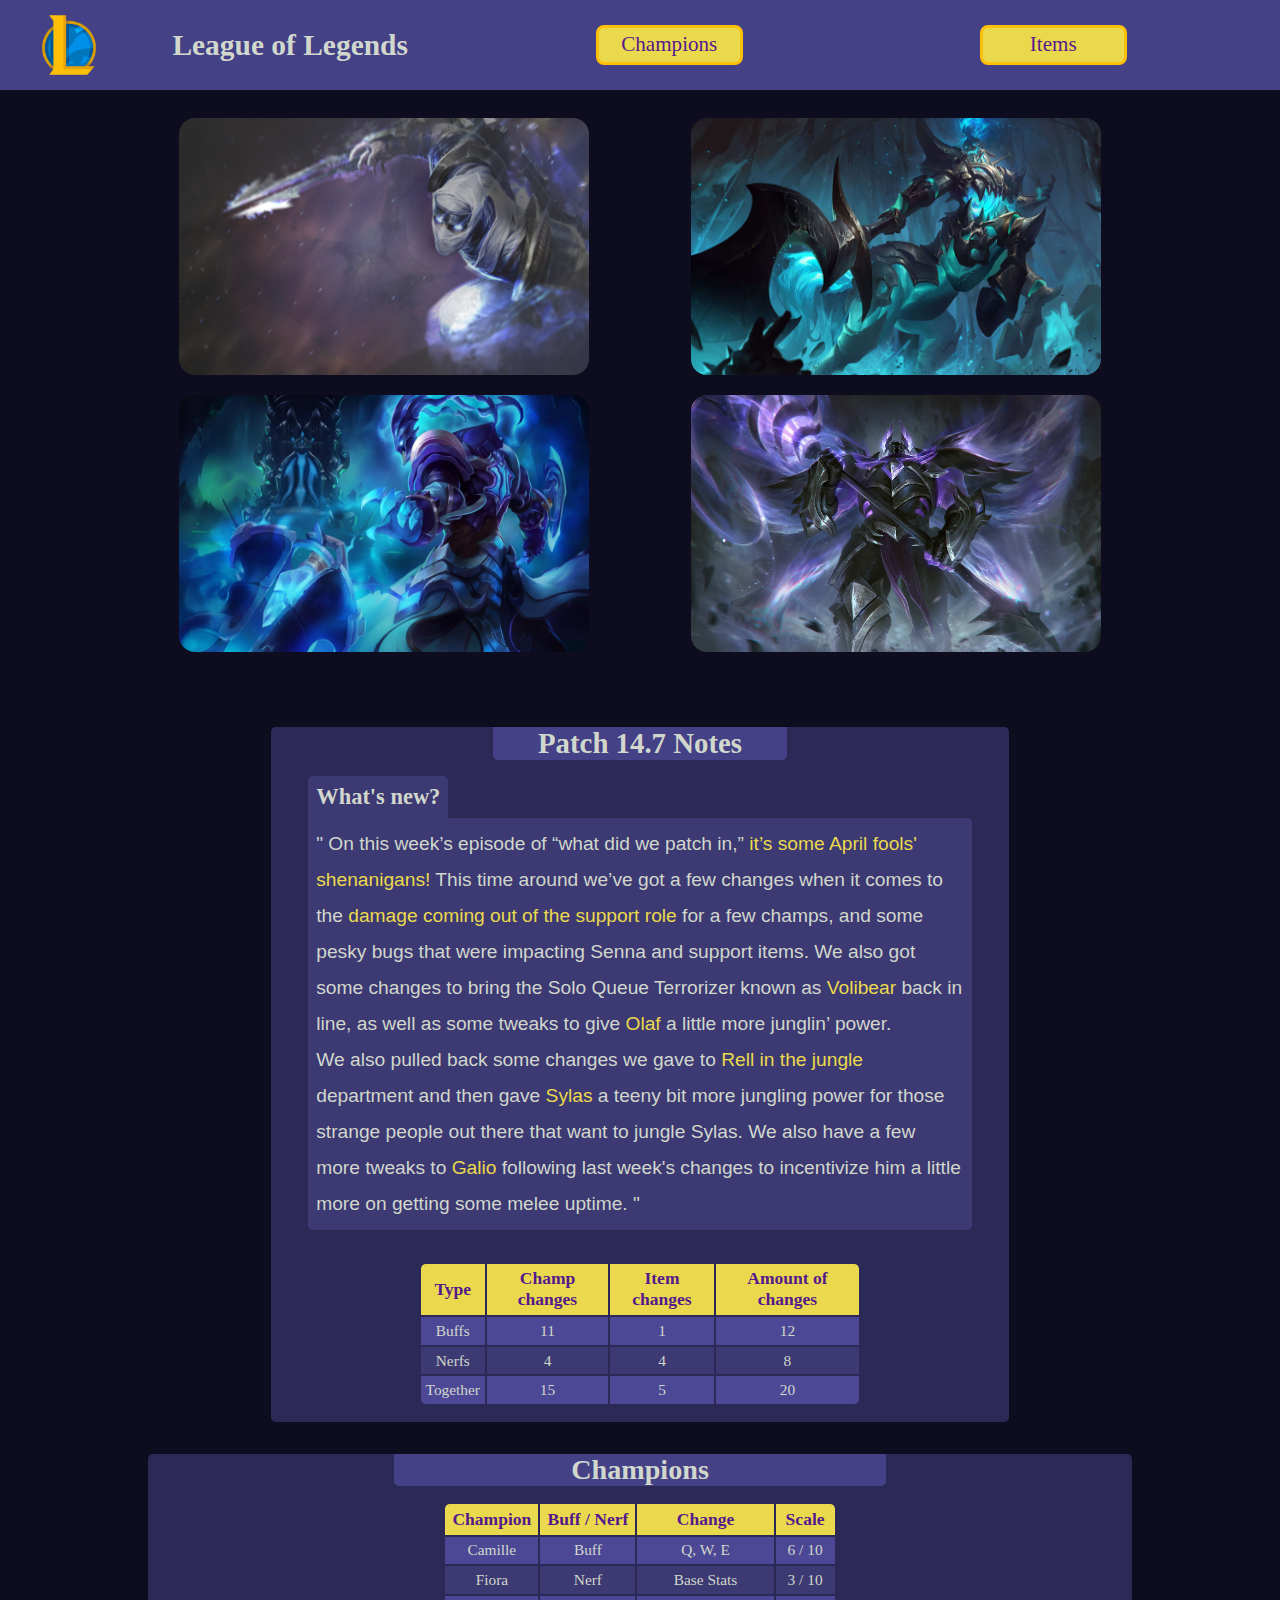
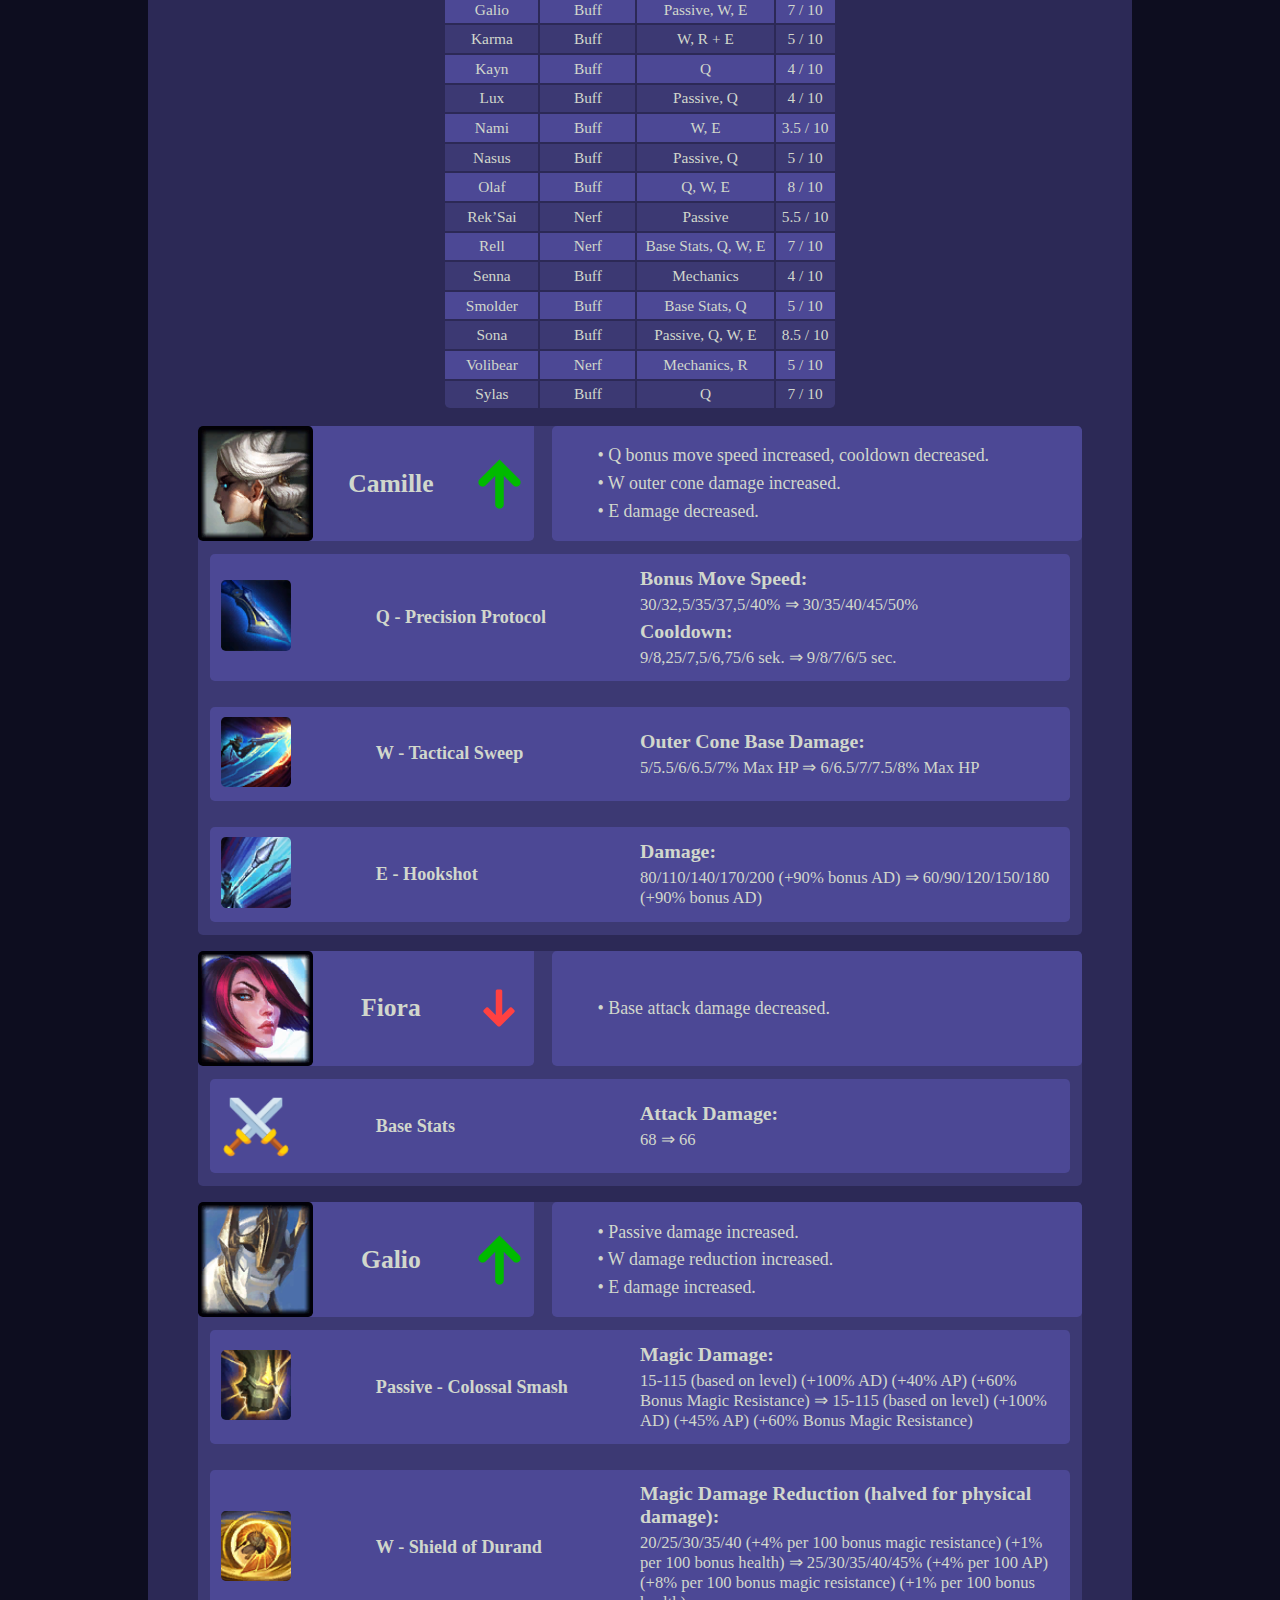
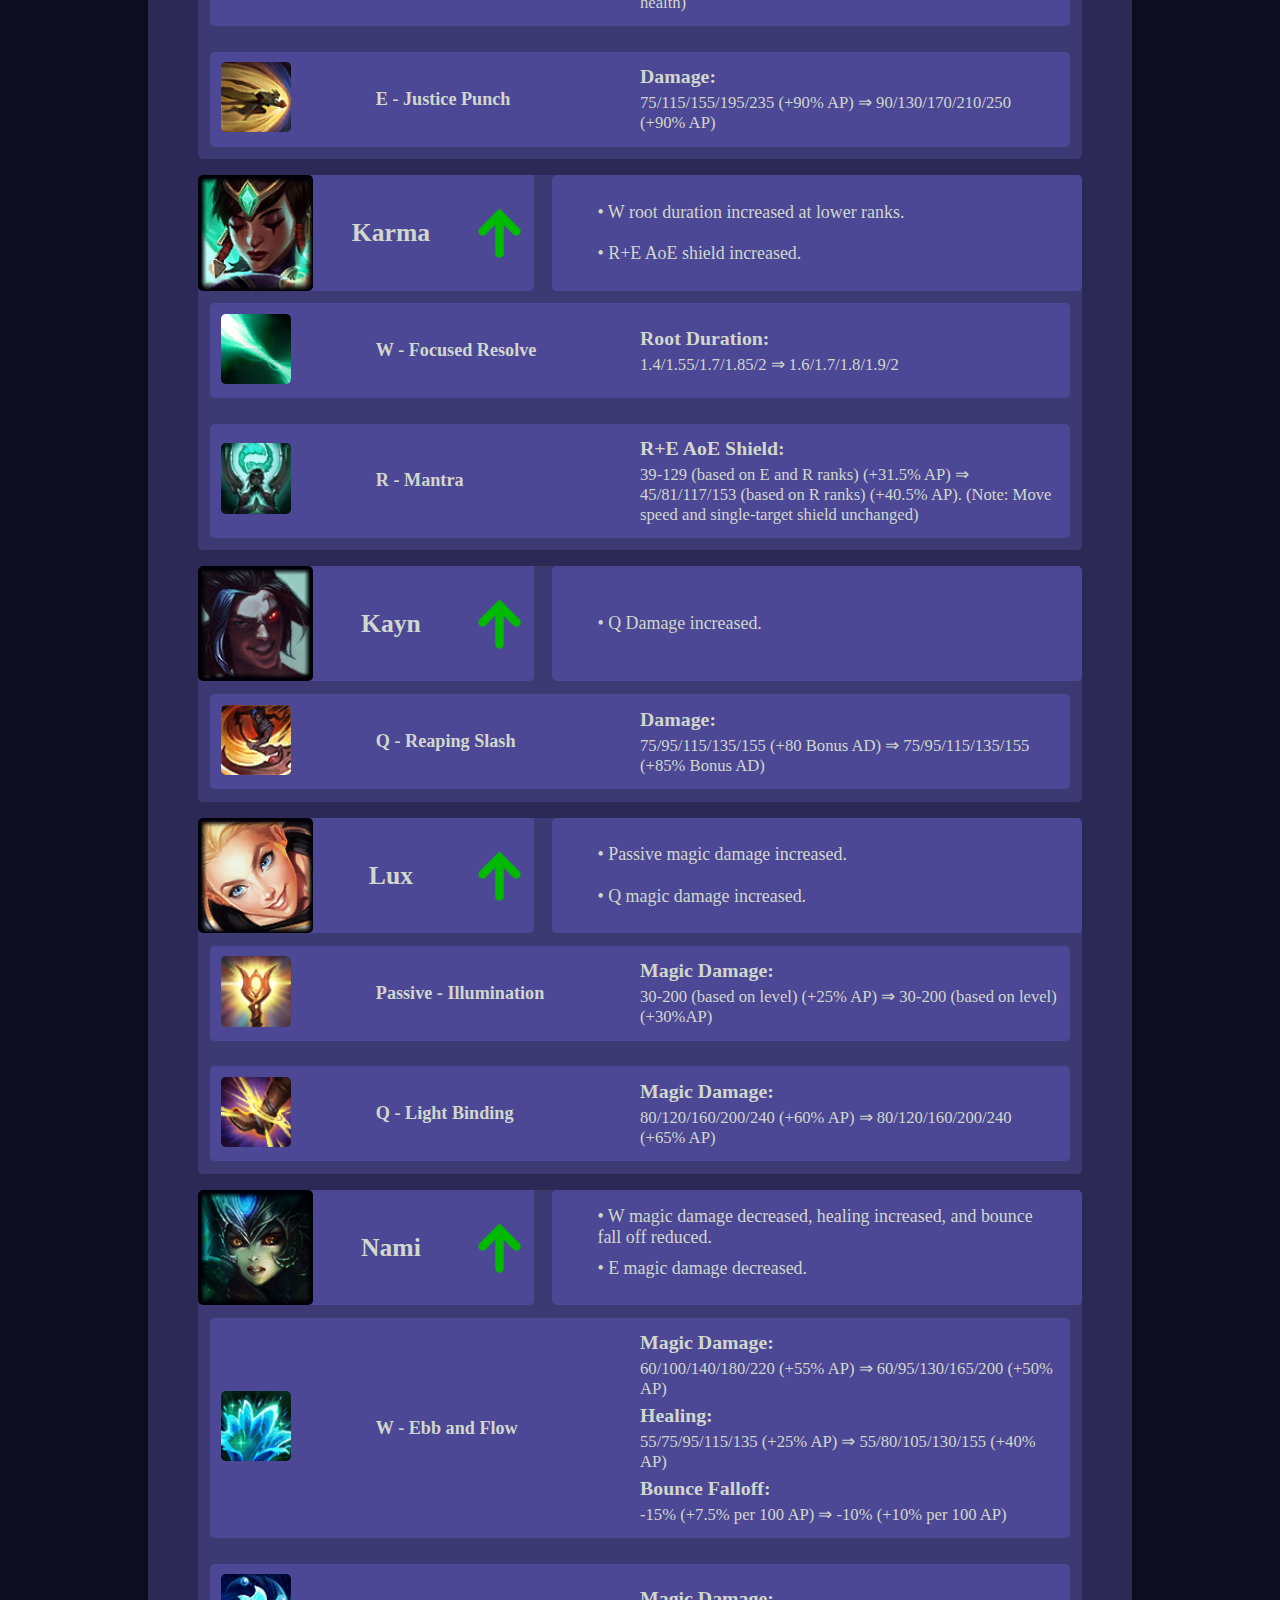
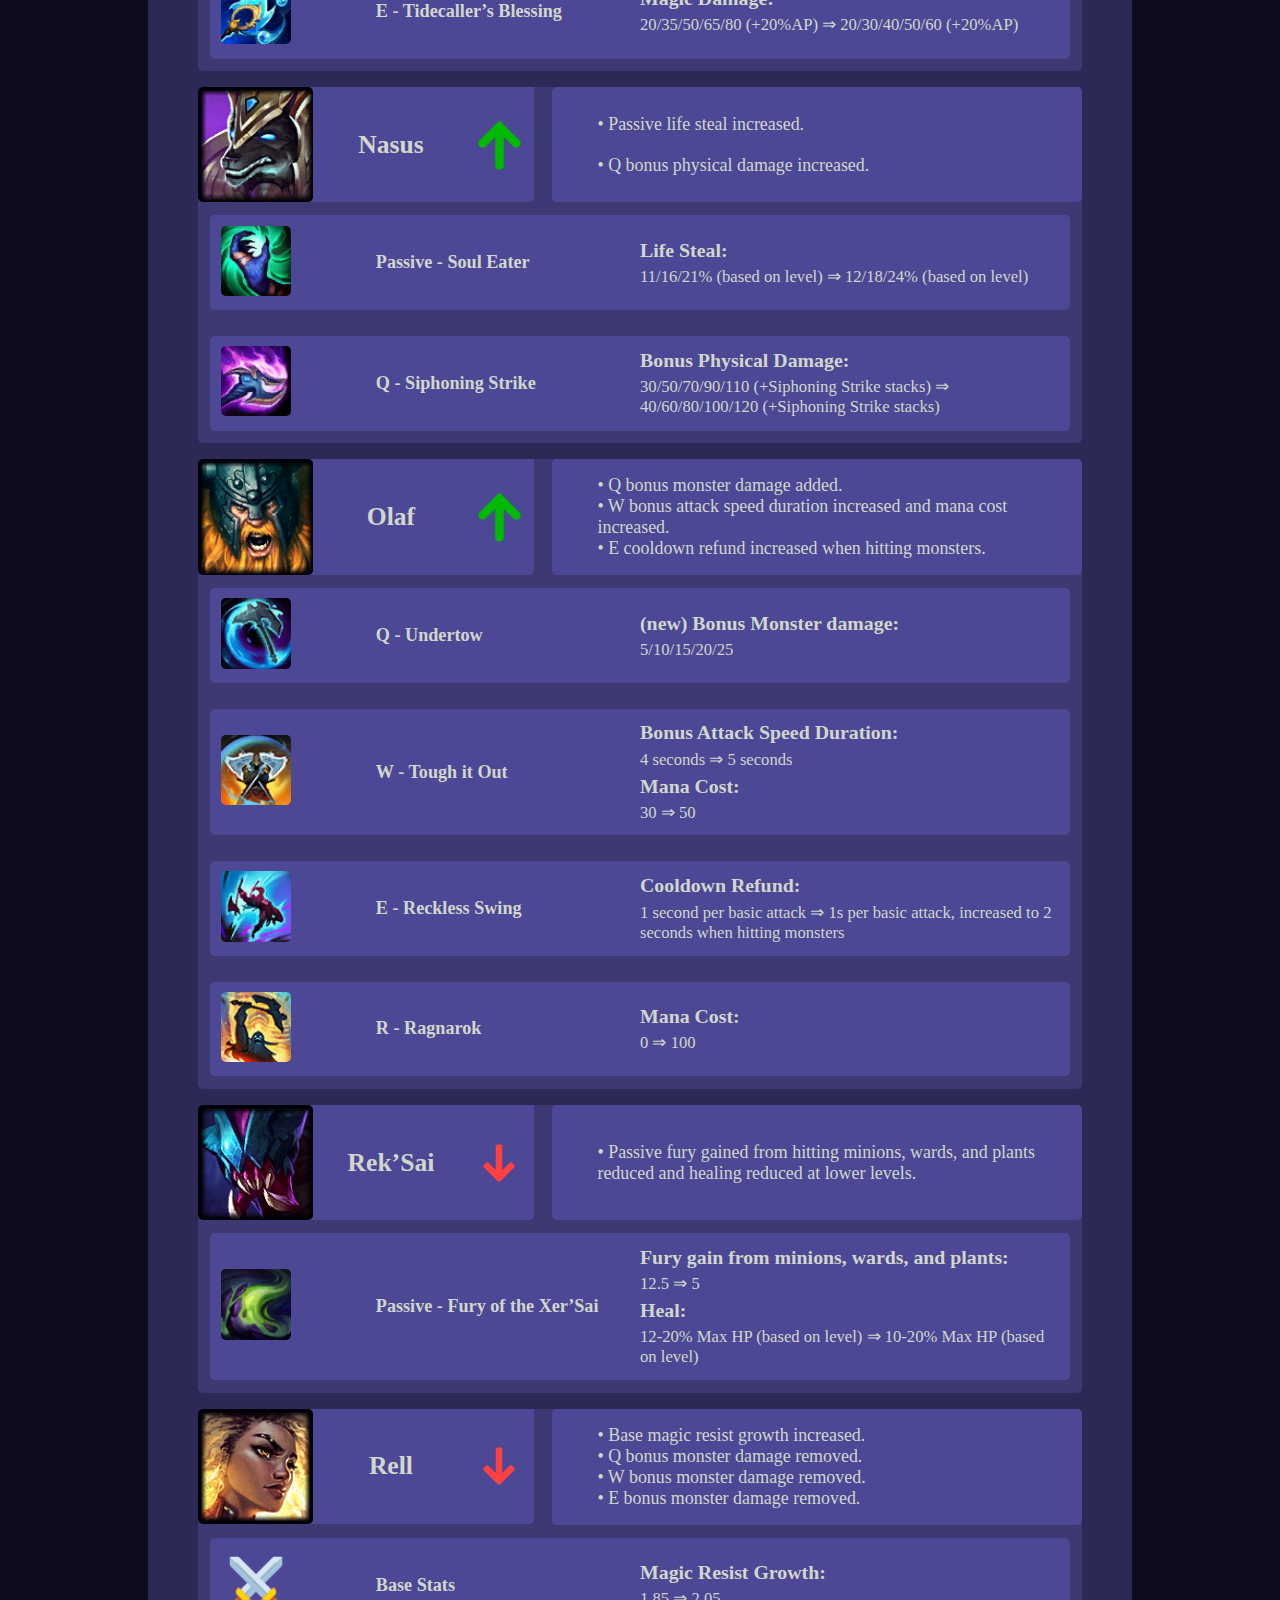
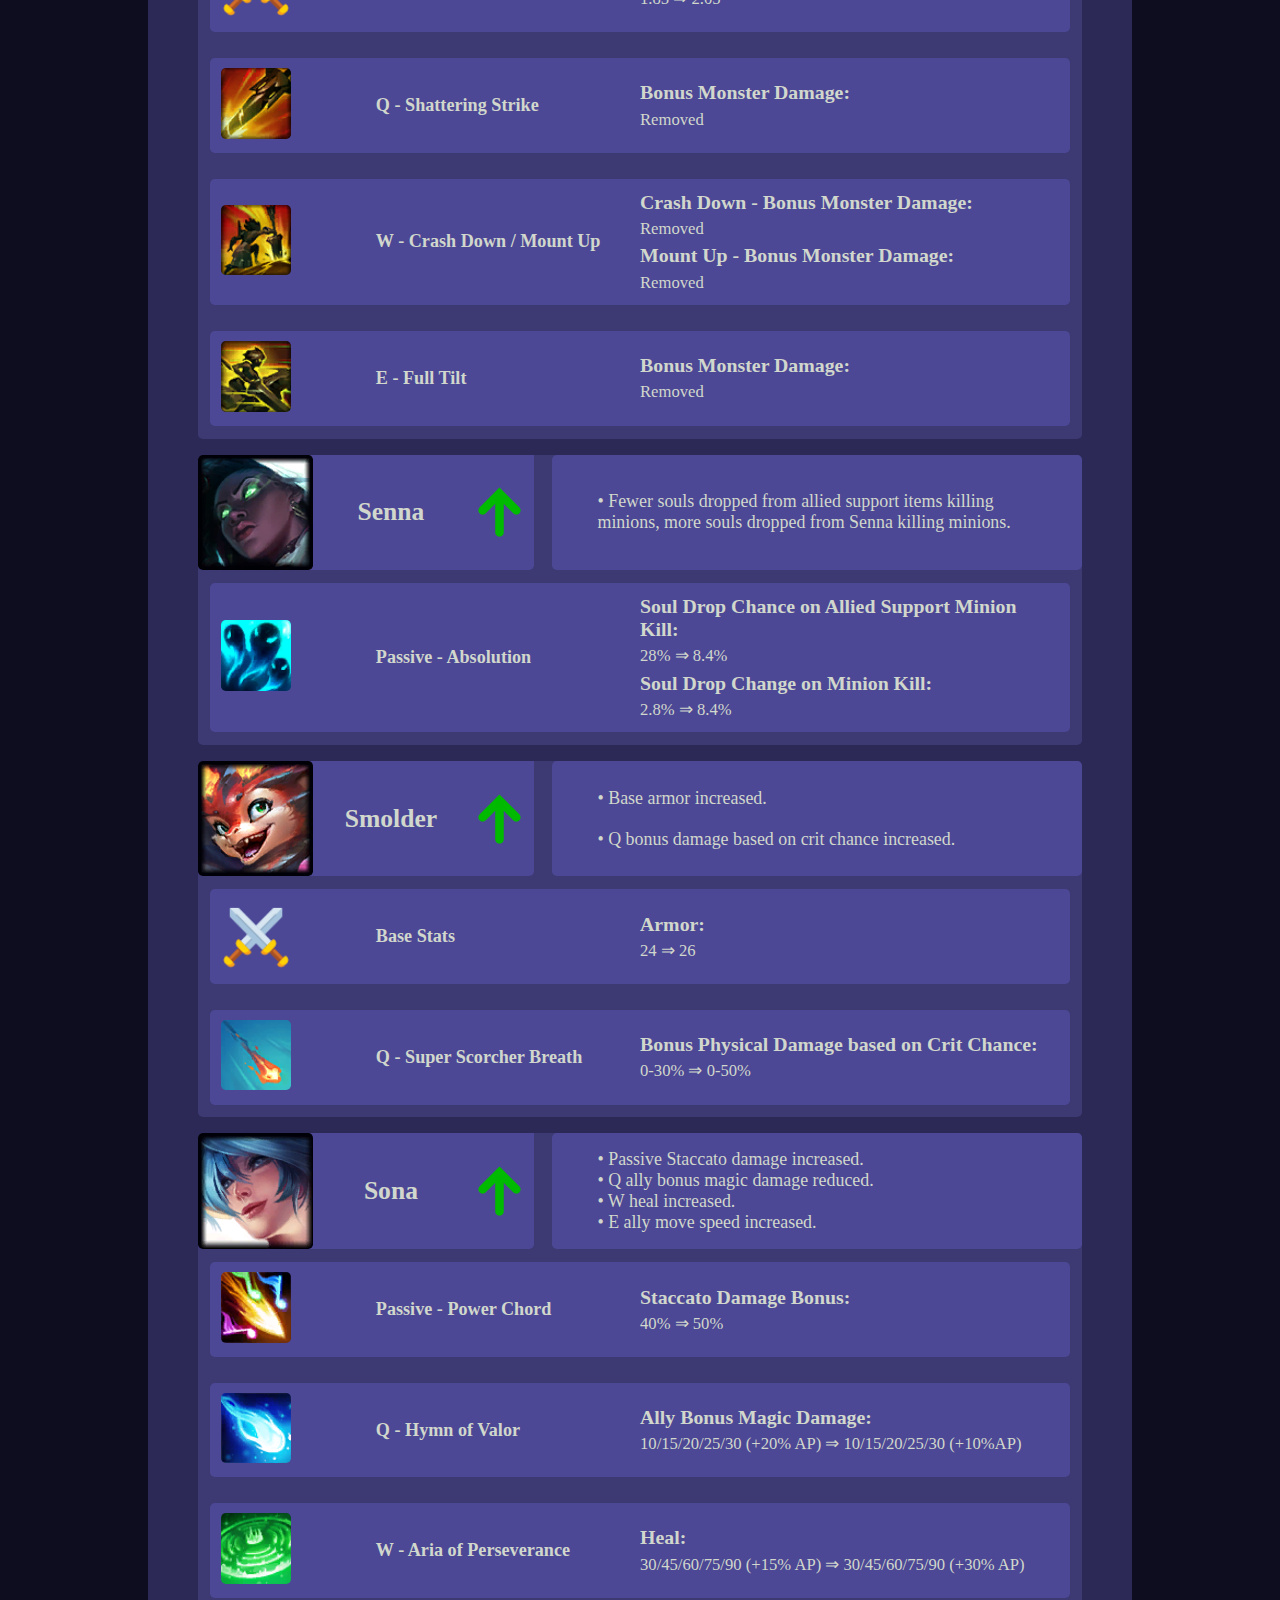
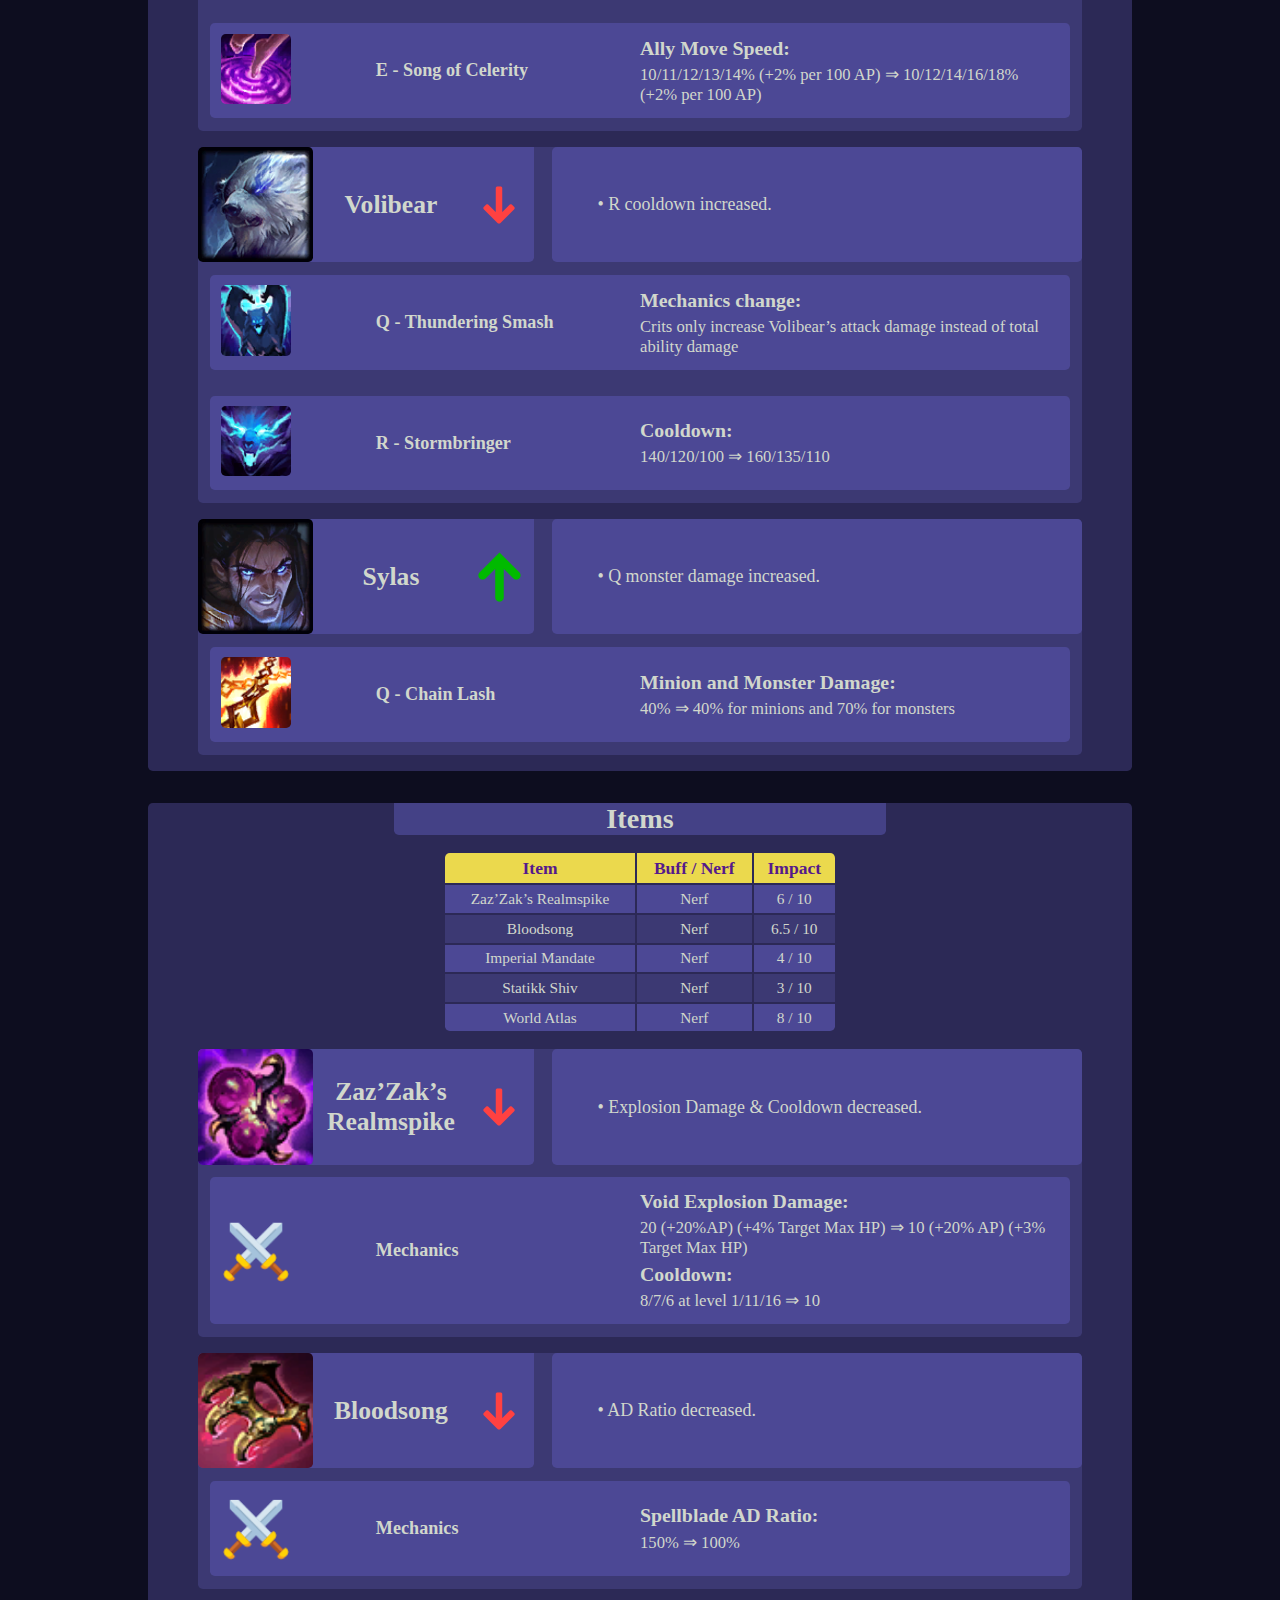
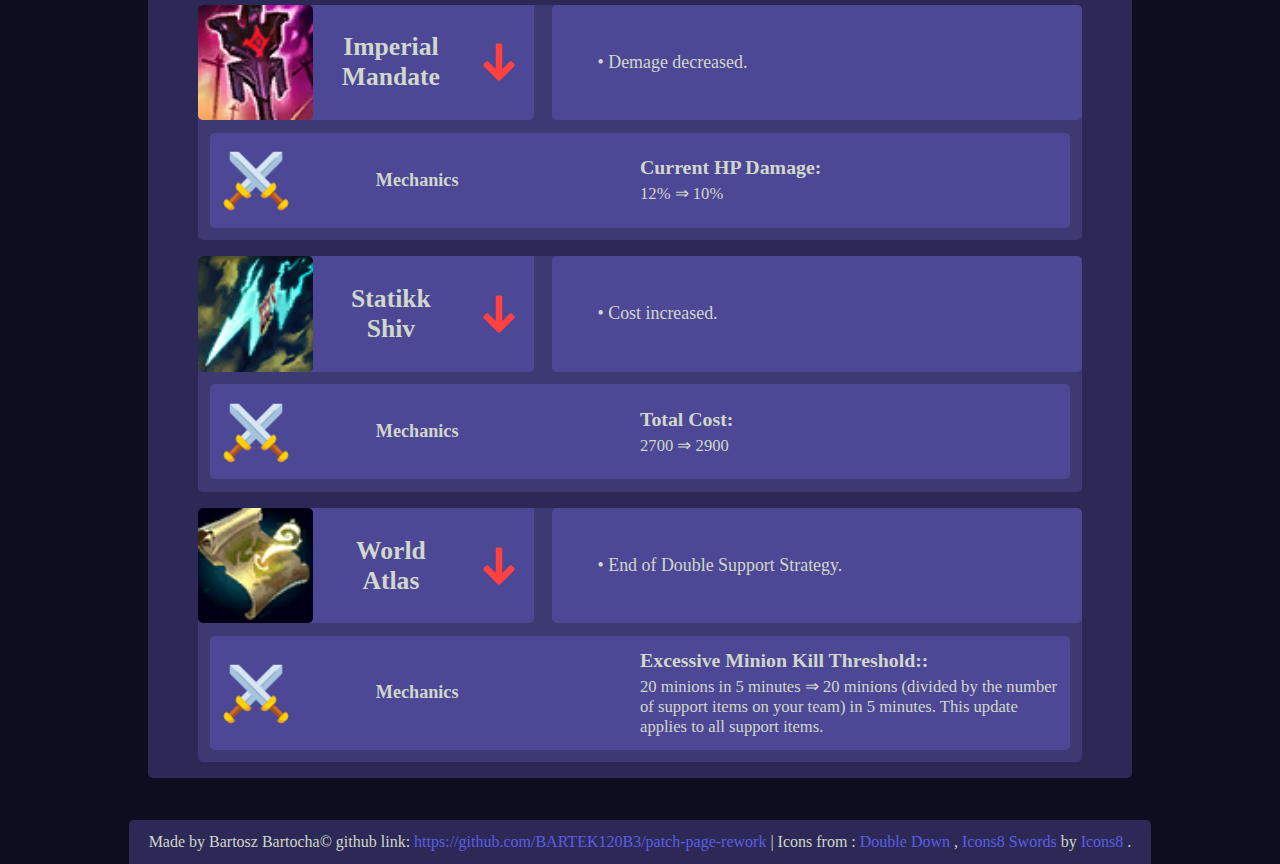
==== pages/lol.html @ f9de7bcb "one of the final commits. This one makes the mobile work properly" ====
<!DOCTYPE html>
<html lang="en">
  <head>
    <meta charset="UTF-8" />
    <meta name="viewport" content="width=device-width, initial-scale=1.0" />
    <title>League of Legends</title>
    <link rel="stylesheet" href="style/main.css" />
    <link rel="stylesheet" href="style/lol.css" />
    <script src="scripts/main.js" defer></script>
  </head>
  <body>
    <header class="big-screen-header">
      <img src="src/lol.png" alt="lol logo" />
      <h1>League of Legends</h1>
      <nav>
        <ul>
          <li>
            <button><a href="#champions">Champions</a></button>
          </li>
          <li>
            <button><a href="#items">Items</a></button>
          </li>
        </ul>
      </nav>
    </header>
    <header class="mobile-header">
      <div class="logo-menager">
        <img class="logo" src="src/lol.png" alt="lol logo" />
      </div>
      <h1>League of Legends</h1>
      <div class="szczala-menager">
        <img
          class="szczala"
          src="src/arrow.png"
          alt="szczała"
          onclick="triggerAnimation()" />
      </div>
    </header>
    <div class="popup-menu">
      <ul>
        <li>
          <button><a href="#champions">Champions</a></button>
        </li>
        <li>
          <button><a href="#items">Items</a></button>
        </li>
      </ul>
    </div>
    <aside class="champions-images">
      <div class="menager">
        <img src="src/zed.jpg" alt="brim" class="slide s1" />
        <img src="src/hecarim.jpg" alt="harbor" class="slide s2" />
        <img src="src/thresh.jpg" alt="viper" class="slide s3" />
        <img src="src/mordekaiser.jpg" alt="iso" class="slide s4" />
      </div>
    </aside>
    <aside class="champion-randomizer">
      <img src="src/zed.jpg" alt="champion-img" class="champion-img" />
      <img src="src/hecarim.jpg" alt="champion-img" class="champion-img" />
      <img src="src/thresh.jpg" alt="champion-img" class="champion-img" />
      <img src="src/mordekaiser.jpg" alt="champion-img" class="champion-img" />
    </aside>
    <aside class="easter-egg">
      <h2>Click Me</h2>
    </aside>
    <main>
      <aside class="entry">
        <h2>Patch 14.7 Notes</h2>
        <div class="textMenager">
          <h3>What's new?</h3>
          <p>
            " On this week’s episode of “what did we patch in,”
            <span style="color: #ebd94d"
              >it’s some April fools' shenanigans!</span
            >
            This time around we’ve got a few changes when it comes to the
            <span style="color: #ebd94d">
              damage coming out of the support role
            </span>
            for a few champs, and some pesky bugs that were impacting Senna and
            support items. We also got some changes to bring the Solo Queue
            Terrorizer known as
            <span style="color: #ebd94d"> Volibear </span>
            back in line, as well as some tweaks to give
            <span style="color: #ebd94d"> Olaf </span> a little more junglin’
            power.
            <br />
            We also pulled back some changes we gave to
            <span style="color: #ebd94d"> Rell in the jungle </span>
            department and then gave
            <span style="color: #ebd94d"> Sylas </span>
            a teeny bit more jungling power for those strange people out there
            that want to jungle Sylas. We also have a few more tweaks to
            <span style="color: #ebd94d"> Galio </span>
            following last week's changes to incentivize him a little more on
            getting some melee uptime. "
          </p>
        </div>

        <table>
          <tr>
            <th class="ltc">Type</th>
            <th>Champ changes</th>
            <th>Item changes</th>
            <th class="rtc">Amount of changes</th>
          </tr>
          <tr>
            <td>Buffs</td>
            <td>11</td>
            <td>1</td>
            <td>12</td>
          </tr>
          <tr>
            <td>Nerfs</td>
            <td>4</td>
            <td>4</td>
            <td>8</td>
          </tr>
          <tr>
            <td class="lbc">Together</td>
            <td>15</td>
            <td>5</td>
            <td class="rbc">20</td>
          </tr>
        </table>
      </aside>
      <section class="champions">
        <div class="banner" id="champions"><h2>Champions</h2></div>
        <table>
          <tr>
            <th class="ltc">Champion</th>
            <th>Buff / Nerf</th>
            <th>Change</th>
            <th class="rtc">Scale</th>
          </tr>
          <tr>
            <td>Camille</td>
            <td>Buff</td>
            <td>Q, W, E</td>
            <td>6 / 10</td>
          </tr>
          <tr>
            <td>Fiora</td>
            <td>Nerf</td>
            <td>Base Stats</td>
            <td>3 / 10</td>
          </tr>
          <tr>
            <td>Galio</td>
            <td>Buff</td>
            <td>Passive, W, E</td>
            <td>7 / 10</td>
          </tr>
          <tr>
            <td>Karma</td>
            <td>Buff</td>
            <td>W, R + E</td>
            <td>5 / 10</td>
          </tr>
          <tr>
            <td>Kayn</td>
            <td>Buff</td>
            <td>Q</td>
            <td>4 / 10</td>
          </tr>
          <tr>
            <td>Lux</td>
            <td>Buff</td>
            <td>Passive, Q</td>
            <td>4 / 10</td>
          </tr>
          <tr>
            <td>Nami</td>
            <td>Buff</td>
            <td>W, E</td>
            <td>3.5 / 10</td>
          </tr>
          <tr>
            <td>Nasus</td>
            <td>Buff</td>
            <td>Passive, Q</td>
            <td>5 / 10</td>
          </tr>
          <tr>
            <td>Olaf</td>
            <td>Buff</td>
            <td>Q, W, E</td>
            <td>8 / 10</td>
          </tr>
          <tr>
            <td>Rek’Sai</td>
            <td>Nerf</td>
            <td>Passive</td>
            <td>5.5 / 10</td>
          </tr>
          <tr>
            <td>Rell</td>
            <td>Nerf</td>
            <td>Base Stats, Q, W, E</td>
            <td>7 / 10</td>
          </tr>
          <tr>
            <td>Senna</td>
            <td>Buff</td>
            <td>Mechanics</td>
            <td>4 / 10</td>
          </tr>
          <tr>
            <td>Smolder</td>
            <td>Buff</td>
            <td>Base Stats, Q</td>
            <td>5 / 10</td>
          </tr>
          <tr>
            <td>Sona</td>
            <td>Buff</td>
            <td>Passive, Q, W, E</td>
            <td>8.5 / 10</td>
          </tr>
          <tr>
            <td>Volibear</td>
            <td>Nerf</td>
            <td>Mechanics, R</td>
            <td>5 / 10</td>
          </tr>
          <tr>
            <td class="lbc">Sylas</td>
            <td>Buff</td>
            <td>Q</td>
            <td class="rbc">7 / 10</td>
          </tr>
        </table>

        <article>
          <div class="front">
            <div class="article-header">
              <div class="i1-menager">
                <img
                  src="src/champions/camille/camille.png"
                  class="i1"
                  alt="camille-jpg" />
              </div>
              <h3>Camille</h3>
              <div class="i2-menager">
                <img src="src/buff.png" class="i2" alt="buff" />
              </div>
            </div>
            <div class="shorten">
              <ul>
                <li>
                  &#x2022; Q bonus move speed increased, cooldown decreased.
                </li>
                <li>&#x2022; W outer cone damage increased.</li>
                <li>&#x2022; E damage decreased.</li>
              </ul>
            </div>
          </div>
          <ul>
            <li>
              <div class="change">
                <header class="change-header">
                  <div class="skill-img-menager">
                    <img
                      src="src/champions/camille/camille-skill1.png"
                      class="skill-img"
                      alt="cs1" />
                  </div>
                  <h4>Q - Precision Protocol</h4>
                </header>
                <ul>
                  <li>
                    <h5>Bonus Move Speed:</h5>
                    <p>30/32,5/35/37,5/40% ⇒ 30/35/40/45/50%</p>
                  </li>
                  <li>
                    <h5>Cooldown:</h5>
                    <p>9/8,25/7,5/6,75/6 sek. ⇒ 9/8/7/6/5 sec.</p>
                  </li>
                </ul>
              </div>
            </li>
            <li>
              <div class="change">
                <header class="change-header">
                  <div class="skill-img-menager">
                    <img
                      src="src/champions/camille/camille-skill2.png"
                      class="skill-img"
                      alt="cs2" />
                  </div>
                  <h4>W - Tactical Sweep</h4>
                </header>
                <ul>
                  <li>
                    <h5>Outer Cone Base Damage:</h5>
                    <p>5/5.5/6/6.5/7% Max HP ⇒ 6/6.5/7/7.5/8% Max HP</p>
                  </li>
                </ul>
              </div>
            </li>
            <li>
              <div class="change">
                <header class="change-header">
                  <div class="skill-img-menager">
                    <img
                      src="src/champions/camille/camille-skill3.png"
                      class="skill-img"
                      alt="cs1" />
                  </div>
                  <h4>E - Hookshot</h4>
                </header>
                <ul>
                  <li>
                    <h5>Damage:</h5>
                    <p>
                      80/110/140/170/200 (+90% bonus AD) ⇒ 60/90/120/150/180
                      (+90% bonus AD)
                    </p>
                  </li>
                </ul>
              </div>
            </li>
          </ul>
        </article>

        <article>
          <div class="front">
            <div class="article-header">
              <div class="i1-menager">
                <img
                  src="src/champions/fiora/fiora.png"
                  class="i1"
                  alt="fiora-jpg" />
              </div>
              <h3>Fiora</h3>
              <div class="i2-menager">
                <img src="src/nerf.png" class="i2" alt="nerf" />
              </div>
            </div>
            <div class="shorten">
              <ul>
                <li>&#x2022; Base attack damage decreased.</li>
              </ul>
            </div>
          </div>
          <ul>
            <li>
              <div class="change">
                <header class="change-header">
                  <div class="skill-img-menager">
                    <img src="src/swords.png" class="skill-img" alt="cs1" />
                  </div>
                  <h4>Base Stats</h4>
                </header>
                <ul>
                  <li>
                    <h5>Attack Damage:</h5>
                    <p>68 ⇒ 66</p>
                  </li>
                </ul>
              </div>
            </li>
          </ul>
        </article>

        <article>
          <div class="front">
            <div class="article-header">
              <div class="i1-menager">
                <img
                  src="src/champions/galio/galio.png"
                  class="i1"
                  alt="galio-jpg" />
              </div>
              <h3>Galio</h3>
              <div class="i2-menager">
                <img src="src/buff.png" class="i2" alt="buff" />
              </div>
            </div>
            <div class="shorten">
              <ul>
                <li>&#x2022; Passive damage increased.</li>
                <li>&#x2022; W damage reduction increased.</li>
                <li>&#x2022; E damage increased.</li>
              </ul>
            </div>
          </div>
          <ul>
            <li>
              <div class="change">
                <header class="change-header">
                  <div class="skill-img-menager">
                    <img
                      src="src/champions/galio/galio-skill1.png"
                      class="skill-img"
                      alt="cs1" />
                  </div>
                  <h4>Passive - Colossal Smash</h4>
                </header>
                <ul>
                  <li>
                    <h5>Magic Damage:</h5>
                    <p>
                      15-115 (based on level) (+100% AD) (+40% AP) (+60% Bonus
                      Magic Resistance) ⇒ 15-115 (based on level) (+100% AD)
                      (+45% AP) (+60% Bonus Magic Resistance)
                    </p>
                  </li>
                </ul>
              </div>
            </li>
            <li>
              <div class="change">
                <header class="change-header">
                  <div class="skill-img-menager">
                    <img
                      src="src/champions/galio/galio-skill2.png"
                      class="skill-img"
                      alt="cs2" />
                  </div>
                  <h4>W - Shield of Durand</h4>
                </header>
                <ul>
                  <li>
                    <h5>
                      Magic Damage Reduction (halved for physical damage):
                    </h5>
                    <p>
                      20/25/30/35/40 (+4% per 100 bonus magic resistance) (+1%
                      per 100 bonus health) ⇒ 25/30/35/40/45% (+4% per 100 AP)
                      (+8% per 100 bonus magic resistance) (+1% per 100 bonus
                      health)
                    </p>
                  </li>
                </ul>
              </div>
            </li>
            <li>
              <div class="change">
                <header class="change-header">
                  <div class="skill-img-menager">
                    <img
                      src="src/champions/galio/galio-skill3.png"
                      class="skill-img"
                      alt="cs1" />
                  </div>
                  <h4>E - Justice Punch</h4>
                </header>
                <ul>
                  <li>
                    <h5>Damage:</h5>
                    <p>
                      75/115/155/195/235 (+90% AP) ⇒ 90/130/170/210/250 (+90%
                      AP)
                    </p>
                  </li>
                </ul>
              </div>
            </li>
          </ul>
        </article>

        <article>
          <div class="front">
            <div class="article-header">
              <div class="i1-menager">
                <img
                  src="src/champions/karma/karma.png"
                  class="i1"
                  alt="karma-jpg" />
              </div>
              <h3>Karma</h3>
              <div class="i2-menager">
                <img src="src/buff.png" class="i2" alt="buff" />
              </div>
            </div>
            <div class="shorten">
              <ul>
                <li>&#x2022; W root duration increased at lower ranks.</li>
                <li>&#x2022; R+E AoE shield increased.</li>
              </ul>
            </div>
          </div>
          <ul>
            <li>
              <div class="change">
                <header class="change-header">
                  <div class="skill-img-menager">
                    <img
                      src="src/champions/karma/karma-skill1.png"
                      class="skill-img"
                      alt="cs1" />
                  </div>
                  <h4>W - Focused Resolve</h4>
                </header>
                <ul>
                  <li>
                    <h5>Root Duration:</h5>
                    <p>1.4/1.55/1.7/1.85/2 ⇒ 1.6/1.7/1.8/1.9/2</p>
                  </li>
                </ul>
              </div>
            </li>
            <li>
              <div class="change">
                <header class="change-header">
                  <div class="skill-img-menager">
                    <img
                      src="src/champions/karma/karma-skill2.png"
                      class="skill-img"
                      alt="cs2" />
                  </div>
                  <h4>R - Mantra</h4>
                </header>
                <ul>
                  <li>
                    <h5>R+E AoE Shield:</h5>
                    <p>
                      39-129 (based on E and R ranks) (+31.5% AP) ⇒
                      45/81/117/153 (based on R ranks) (+40.5% AP). (Note: Move
                      speed and single-target shield unchanged)
                    </p>
                  </li>
                </ul>
              </div>
            </li>
          </ul>
        </article>

        <article>
          <div class="front">
            <div class="article-header">
              <div class="i1-menager">
                <img
                  src="src/champions/kayn/kayn.png"
                  class="i1"
                  alt="kayn-jpg" />
              </div>
              <h3>Kayn</h3>
              <div class="i2-menager">
                <img src="src/buff.png" class="i2" alt="buff" />
              </div>
            </div>
            <div class="shorten">
              <ul>
                <li>&#x2022; Q Damage increased.</li>
              </ul>
            </div>
          </div>
          <ul>
            <li>
              <div class="change">
                <header class="change-header">
                  <div class="skill-img-menager">
                    <img
                      src="src/champions/kayn/kayn-skill1.png"
                      class="skill-img"
                      alt="cs1" />
                  </div>
                  <h4>Q - Reaping Slash</h4>
                </header>
                <ul>
                  <li>
                    <h5>Damage:</h5>
                    <p>
                      75/95/115/135/155 (+80 Bonus AD) ⇒ 75/95/115/135/155 (+85%
                      Bonus AD)
                    </p>
                  </li>
                </ul>
              </div>
            </li>
          </ul>
        </article>

        <article>
          <div class="front">
            <div class="article-header">
              <div class="i1-menager">
                <img src="src/champions/lux/lux.png" class="i1" alt="lux-jpg" />
              </div>
              <h3>Lux</h3>
              <div class="i2-menager">
                <img src="src/buff.png" class="i2" alt="buff" />
              </div>
            </div>
            <div class="shorten">
              <ul>
                <li>&#x2022; Passive magic damage increased.</li>
                <li>&#x2022; Q magic damage increased.</li>
              </ul>
            </div>
          </div>
          <ul>
            <li>
              <div class="change">
                <header class="change-header">
                  <div class="skill-img-menager">
                    <img
                      src="src/champions/lux/lux-skill1.png"
                      class="skill-img"
                      alt="cs1" />
                  </div>
                  <h4>Passive - Illumination</h4>
                </header>
                <ul>
                  <li>
                    <h5>Magic Damage:</h5>
                    <p>
                      30-200 (based on level) (+25% AP) ⇒ 30-200 (based on
                      level) (+30%AP)
                    </p>
                  </li>
                </ul>
              </div>
            </li>
            <li>
              <div class="change">
                <header class="change-header">
                  <div class="skill-img-menager">
                    <img
                      src="src/champions/lux/lux-skill2.png"
                      class="skill-img"
                      alt="cs1" />
                  </div>
                  <h4>Q - Light Binding</h4>
                </header>
                <ul>
                  <li>
                    <h5>Magic Damage:</h5>
                    <p>
                      80/120/160/200/240 (+60% AP) ⇒ 80/120/160/200/240 (+65%
                      AP)
                    </p>
                  </li>
                </ul>
              </div>
            </li>
          </ul>
        </article>

        <article>
          <div class="front">
            <div class="article-header">
              <div class="i1-menager">
                <img
                  src="src/champions/nami/nami.png"
                  class="i1"
                  alt="nami-jpg" />
              </div>
              <h3>Nami</h3>
              <div class="i2-menager">
                <img src="src/buff.png" class="i2" alt="buff" />
              </div>
            </div>
            <div class="shorten">
              <ul>
                <li>
                  &#x2022; W magic damage decreased, healing increased, and
                  bounce fall off reduced.
                </li>
                <li>&#x2022; E magic damage decreased.</li>
              </ul>
            </div>
          </div>
          <ul>
            <li>
              <div class="change">
                <header class="change-header">
                  <div class="skill-img-menager">
                    <img
                      src="src/champions/nami/nami-skill1.png"
                      class="skill-img"
                      alt="cs1" />
                  </div>
                  <h4>W - Ebb and Flow</h4>
                </header>
                <ul>
                  <li>
                    <h5>Magic Damage:</h5>
                    <p>
                      60/100/140/180/220 (+55% AP) ⇒ 60/95/130/165/200 (+50% AP)
                    </p>
                  </li>
                  <li>
                    <h5>Healing:</h5>
                    <p>
                      55/75/95/115/135 (+25% AP) ⇒ 55/80/105/130/155 (+40% AP)
                    </p>
                  </li>
                  <li>
                    <h5>Bounce Falloff:</h5>
                    <p>-15% (+7.5% per 100 AP) ⇒ -10% (+10% per 100 AP)</p>
                  </li>
                </ul>
              </div>
            </li>
            <li>
              <div class="change">
                <header class="change-header">
                  <div class="skill-img-menager">
                    <img
                      src="src/champions/nami/nami-skill2.png"
                      class="skill-img"
                      alt="cs1" />
                  </div>
                  <h4>E - Tidecaller’s Blessing</h4>
                </header>
                <ul>
                  <li>
                    <h5>Magic Damage:</h5>
                    <p>20/35/50/65/80 (+20%AP) ⇒ 20/30/40/50/60 (+20%AP)</p>
                  </li>
                </ul>
              </div>
            </li>
          </ul>
        </article>

        <article>
          <div class="front">
            <div class="article-header">
              <div class="i1-menager">
                <img
                  src="src/champions/nasus/nasus.png"
                  class="i1"
                  alt="nasus-jpg" />
              </div>
              <h3>Nasus</h3>
              <div class="i2-menager">
                <img src="src/buff.png" class="i2" alt="buff" />
              </div>
            </div>
            <div class="shorten">
              <ul>
                <li>&#x2022; Passive life steal increased.</li>
                <li>&#x2022; Q bonus physical damage increased.</li>
              </ul>
            </div>
          </div>
          <ul>
            <li>
              <div class="change">
                <header class="change-header">
                  <div class="skill-img-menager">
                    <img
                      src="src/champions/nasus/nasus-skill1.png"
                      class="skill-img"
                      alt="cs1" />
                  </div>
                  <h4>Passive - Soul Eater</h4>
                </header>
                <ul>
                  <li>
                    <h5>Life Steal:</h5>
                    <p>
                      11/16/21% (based on level) ⇒ 12/18/24% (based on level)
                    </p>
                  </li>
                </ul>
              </div>
            </li>
            <li>
              <div class="change">
                <header class="change-header">
                  <div class="skill-img-menager">
                    <img
                      src="src/champions/nasus/nasus-skill2.png"
                      class="skill-img"
                      alt="cs1" />
                  </div>
                  <h4>Q - Siphoning Strike</h4>
                </header>
                <ul>
                  <li>
                    <h5>Bonus Physical Damage:</h5>
                    <p>
                      30/50/70/90/110 (+Siphoning Strike stacks) ⇒
                      40/60/80/100/120 (+Siphoning Strike stacks)
                    </p>
                  </li>
                </ul>
              </div>
            </li>
          </ul>
        </article>

        <article>
          <div class="front">
            <div class="article-header">
              <div class="i1-menager">
                <img
                  src="src/champions/olaf/olaf.png"
                  class="i1"
                  alt="olaf-jpg" />
              </div>
              <h3>Olaf</h3>
              <div class="i2-menager">
                <img src="src/buff.png" class="i2" alt="buff" />
              </div>
            </div>
            <div class="shorten">
              <ul>
                <li>&#x2022; Q bonus monster damage added.</li>
                <li>
                  &#x2022; W bonus attack speed duration increased and mana cost
                  increased.
                </li>
                <li>
                  &#x2022; E cooldown refund increased when hitting monsters.
                </li>
              </ul>
            </div>
          </div>
          <ul>
            <li>
              <div class="change">
                <header class="change-header">
                  <div class="skill-img-menager">
                    <img
                      src="src/champions/olaf/olaf-skill1.png"
                      class="skill-img"
                      alt="cs1" />
                  </div>
                  <h4>Q - Undertow</h4>
                </header>
                <ul>
                  <li>
                    <h5>(new) Bonus Monster damage:</h5>
                    <p>5/10/15/20/25</p>
                  </li>
                </ul>
              </div>
            </li>
            <li>
              <div class="change">
                <header class="change-header">
                  <div class="skill-img-menager">
                    <img
                      src="src/champions/olaf/olaf-skill2.png"
                      class="skill-img"
                      alt="cs1" />
                  </div>
                  <h4>W - Tough it Out</h4>
                </header>
                <ul>
                  <li>
                    <h5>Bonus Attack Speed Duration:</h5>
                    <p>4 seconds ⇒ 5 seconds</p>
                  </li>
                  <li>
                    <h5>Mana Cost:</h5>
                    <p>30 ⇒ 50</p>
                  </li>
                </ul>
              </div>
            </li>
            <li>
              <div class="change">
                <header class="change-header">
                  <div class="skill-img-menager">
                    <img
                      src="src/champions/olaf/olaf-skill3.png"
                      class="skill-img"
                      alt="cs1" />
                  </div>
                  <h4>E - Reckless Swing</h4>
                </header>
                <ul>
                  <li>
                    <h5>Cooldown Refund:</h5>
                    <p>
                      1 second per basic attack ⇒ 1s per basic attack, increased
                      to 2 seconds when hitting monsters
                    </p>
                  </li>
                </ul>
              </div>
            </li>
            <li>
              <div class="change">
                <header class="change-header">
                  <div class="skill-img-menager">
                    <img
                      src="src/champions/olaf/olaf-skill4.png"
                      class="skill-img"
                      alt="cs1" />
                  </div>
                  <h4>R - Ragnarok</h4>
                </header>
                <ul>
                  <li>
                    <h5>Mana Cost:</h5>
                    <p>0 ⇒ 100</p>
                  </li>
                </ul>
              </div>
            </li>
          </ul>
        </article>

        <article>
          <div class="front">
            <div class="article-header">
              <div class="i1-menager">
                <img
                  src="src/champions/reksai/reksai.png"
                  class="i1"
                  alt="reksai-jpg" />
              </div>
              <h3>Rek’Sai</h3>
              <div class="i2-menager">
                <img src="src/nerf.png" class="i2" alt="nerf" />
              </div>
            </div>
            <div class="shorten">
              <ul>
                <li>
                  &#x2022; Passive fury gained from hitting minions, wards, and
                  plants reduced and healing reduced at lower levels.
                </li>
              </ul>
            </div>
          </div>
          <ul>
            <li>
              <div class="change">
                <header class="change-header">
                  <div class="skill-img-menager">
                    <img
                      src="src/champions/reksai/reksai-skill1.png"
                      class="skill-img"
                      alt="cs1" />
                  </div>
                  <h4>Passive - Fury of the Xer’Sai</h4>
                </header>
                <ul>
                  <li>
                    <h5>Fury gain from minions, wards, and plants:</h5>
                    <p>12.5 ⇒ 5</p>
                  </li>
                  <li>
                    <h5>Heal:</h5>
                    <p>
                      12-20% Max HP (based on level) ⇒ 10-20% Max HP (based on
                      level)
                    </p>
                  </li>
                </ul>
              </div>
            </li>
          </ul>
        </article>

        <article>
          <div class="front">
            <div class="article-header">
              <div class="i1-menager">
                <img
                  src="src/champions/rell/rell.png"
                  class="i1"
                  alt="rell-jpg" />
              </div>
              <h3>Rell</h3>
              <div class="i2-menager">
                <img src="src/nerf.png" class="i2" alt="nerf" />
              </div>
            </div>
            <div class="shorten">
              <ul>
                <li>&#x2022; Base magic resist growth increased.</li>
                <li>&#x2022; Q bonus monster damage removed.</li>
                <li>&#x2022; W bonus monster damage removed.</li>
                <li>&#x2022; E bonus monster damage removed.</li>
              </ul>
            </div>
          </div>
          <ul>
            <li>
              <div class="change">
                <header class="change-header">
                  <div class="skill-img-menager">
                    <img src="src/swords.png" class="skill-img" alt="cs1" />
                  </div>
                  <h4>Base Stats</h4>
                </header>
                <ul>
                  <li>
                    <h5>Magic Resist Growth:</h5>
                    <p>1.85 ⇒ 2.05</p>
                  </li>
                </ul>
              </div>
            </li>
            <li>
              <div class="change">
                <header class="change-header">
                  <div class="skill-img-menager">
                    <img
                      src="src/champions/rell/rell-skill1.png"
                      class="skill-img"
                      alt="cs1" />
                  </div>
                  <h4>Q - Shattering Strike</h4>
                </header>
                <ul>
                  <li>
                    <h5>Bonus Monster Damage:</h5>
                    <p>Removed</p>
                  </li>
                </ul>
              </div>
            </li>
            <li>
              <div class="change">
                <header class="change-header">
                  <div class="skill-img-menager">
                    <img
                      src="src/champions/rell/rell-skill2.png"
                      class="skill-img"
                      alt="cs1" />
                  </div>
                  <h4>W - Crash Down / Mount Up</h4>
                </header>
                <ul>
                  <li>
                    <h5>Crash Down - Bonus Monster Damage:</h5>
                    <p>Removed</p>
                  </li>
                  <li>
                    <h5>Mount Up - Bonus Monster Damage:</h5>
                    <p>Removed</p>
                  </li>
                </ul>
              </div>
            </li>
            <li>
              <div class="change">
                <header class="change-header">
                  <div class="skill-img-menager">
                    <img
                      src="src/champions/rell/rell-skill3.png"
                      class="skill-img"
                      alt="cs1" />
                  </div>
                  <h4>E - Full Tilt</h4>
                </header>
                <ul>
                  <li>
                    <h5>Bonus Monster Damage:</h5>
                    <p>Removed</p>
                  </li>
                </ul>
              </div>
            </li>
          </ul>
        </article>

        <article>
          <div class="front">
            <div class="article-header">
              <div class="i1-menager">
                <img
                  src="src/champions/senna/senna.png"
                  class="i1"
                  alt="senna-jpg" />
              </div>
              <h3>Senna</h3>
              <div class="i2-menager">
                <img src="src/buff.png" class="i2" alt="buff" />
              </div>
            </div>
            <div class="shorten">
              <ul>
                <li>
                  &#x2022; Fewer souls dropped from allied support items killing
                  minions, more souls dropped from Senna killing minions.
                </li>
              </ul>
            </div>
          </div>
          <ul>
            <li>
              <div class="change">
                <header class="change-header">
                  <div class="skill-img-menager">
                    <img
                      src="src/champions/senna/senna-skill1.png"
                      class="skill-img"
                      alt="cs1" />
                  </div>
                  <h4>Passive - Absolution</h4>
                </header>
                <ul>
                  <li>
                    <h5>Soul Drop Chance on Allied Support Minion Kill:</h5>
                    <p>28% ⇒ 8.4%</p>
                  </li>
                  <li>
                    <h5>Soul Drop Change on Minion Kill:</h5>
                    <p>2.8% ⇒ 8.4%</p>
                  </li>
                </ul>
              </div>
            </li>
          </ul>
        </article>

        <article>
          <div class="front">
            <div class="article-header">
              <div class="i1-menager">
                <img
                  src="src/champions/smolder/smolder.png"
                  class="i1"
                  alt="smolder-jpg" />
              </div>
              <h3>Smolder</h3>
              <div class="i2-menager">
                <img src="src/buff.png" class="i2" alt="buff" />
              </div>
            </div>
            <div class="shorten">
              <ul>
                <li>&#x2022; Base armor increased.</li>
                <li>&#x2022; Q bonus damage based on crit chance increased.</li>
              </ul>
            </div>
          </div>
          <ul>
            <li>
              <div class="change">
                <header class="change-header">
                  <div class="skill-img-menager">
                    <img src="src/swords.png" class="skill-img" alt="cs1" />
                  </div>
                  <h4>Base Stats</h4>
                </header>
                <ul>
                  <li>
                    <h5>Armor:</h5>
                    <p>24 ⇒ 26</p>
                  </li>
                </ul>
              </div>
            </li>
            <li>
              <div class="change">
                <header class="change-header">
                  <div class="skill-img-menager">
                    <img
                      src="src/champions/smolder/smolder-skill1.png"
                      class="skill-img"
                      alt="cs1" />
                  </div>
                  <h4>Q - Super Scorcher Breath</h4>
                </header>
                <ul>
                  <li>
                    <h5>Bonus Physical Damage based on Crit Chance:</h5>
                    <p>0-30% ⇒ 0-50%</p>
                  </li>
                </ul>
              </div>
            </li>
          </ul>
        </article>

        <article>
          <div class="front">
            <div class="article-header">
              <div class="i1-menager">
                <img
                  src="src/champions/sona/sona.png"
                  class="i1"
                  alt="sona-jpg" />
              </div>
              <h3>Sona</h3>
              <div class="i2-menager">
                <img src="src/buff.png" class="i2" alt="buff" />
              </div>
            </div>
            <div class="shorten">
              <ul>
                <li>&#x2022; Passive Staccato damage increased.</li>
                <li>&#x2022; Q ally bonus magic damage reduced.</li>
                <li>&#x2022; W heal increased.</li>
                <li>&#x2022; E ally move speed increased.</li>
              </ul>
            </div>
          </div>
          <ul>
            <li>
              <div class="change">
                <header class="change-header">
                  <div class="skill-img-menager">
                    <img
                      src="src/champions/sona/sona-skill1.png"
                      class="skill-img"
                      alt="cs1" />
                  </div>
                  <h4>Passive - Power Chord</h4>
                </header>
                <ul>
                  <li>
                    <h5>Staccato Damage Bonus:</h5>
                    <p>40% ⇒ 50%</p>
                  </li>
                </ul>
              </div>
            </li>
            <li>
              <div class="change">
                <header class="change-header">
                  <div class="skill-img-menager">
                    <img
                      src="src/champions/sona/sona-skill2.png"
                      class="skill-img"
                      alt="cs1" />
                  </div>
                  <h4>Q - Hymn of Valor</h4>
                </header>
                <ul>
                  <li>
                    <h5>Ally Bonus Magic Damage:</h5>
                    <p>10/15/20/25/30 (+20% AP) ⇒ 10/15/20/25/30 (+10%AP)</p>
                  </li>
                </ul>
              </div>
            </li>
            <li>
              <div class="change">
                <header class="change-header">
                  <div class="skill-img-menager">
                    <img
                      src="src/champions/sona/sona-skill3.png"
                      class="skill-img"
                      alt="cs1" />
                  </div>
                  <h4>W - Aria of Perseverance</h4>
                </header>
                <ul>
                  <li>
                    <h5>Heal:</h5>
                    <p>30/45/60/75/90 (+15% AP) ⇒ 30/45/60/75/90 (+30% AP)</p>
                  </li>
                </ul>
              </div>
            </li>
            <li>
              <div class="change">
                <header class="change-header">
                  <div class="skill-img-menager">
                    <img
                      src="src/champions/sona/sona-skill4.png"
                      class="skill-img"
                      alt="cs1" />
                  </div>
                  <h4>E - Song of Celerity</h4>
                </header>
                <ul>
                  <li>
                    <h5>Ally Move Speed:</h5>
                    <p>
                      10/11/12/13/14% (+2% per 100 AP) ⇒ 10/12/14/16/18% (+2%
                      per 100 AP)
                    </p>
                  </li>
                </ul>
              </div>
            </li>
          </ul>
        </article>

        <article>
          <div class="front">
            <div class="article-header">
              <div class="i1-menager">
                <img
                  src="src/champions/volibear/volibear.png"
                  class="i1"
                  alt="volibear-jpg" />
              </div>
              <h3>Volibear</h3>
              <div class="i2-menager">
                <img src="src/nerf.png" class="i2" alt="nerf" />
              </div>
            </div>
            <div class="shorten">
              <ul>
                <li>&#x2022; R cooldown increased.</li>
              </ul>
            </div>
          </div>
          <ul>
            <li>
              <div class="change">
                <header class="change-header">
                  <div class="skill-img-menager">
                    <img
                      src="src/champions/volibear/volibear-skill1.png"
                      class="skill-img"
                      alt="cs1" />
                  </div>
                  <h4>Q - Thundering Smash</h4>
                </header>
                <ul>
                  <li>
                    <h5>Mechanics change:</h5>
                    <p>
                      Crits only increase Volibear’s attack damage instead of
                      total ability damage
                    </p>
                  </li>
                </ul>
              </div>
            </li>
            <li>
              <div class="change">
                <header class="change-header">
                  <div class="skill-img-menager">
                    <img
                      src="src/champions/volibear/volibear-skill2.png"
                      class="skill-img"
                      alt="cs1" />
                  </div>
                  <h4>R - Stormbringer</h4>
                </header>
                <ul>
                  <li>
                    <h5>Cooldown:</h5>
                    <p>140/120/100 ⇒ 160/135/110</p>
                  </li>
                </ul>
              </div>
            </li>
          </ul>
        </article>

        <article>
          <div class="front">
            <div class="article-header">
              <div class="i1-menager">
                <img
                  src="src/champions/sylas/sylas.png"
                  class="i1"
                  alt="sylas-jpg" />
              </div>
              <h3>Sylas</h3>
              <div class="i2-menager">
                <img src="src/buff.png" class="i2" alt="buff" />
              </div>
            </div>
            <div class="shorten">
              <ul>
                <li>&#x2022; Q monster damage increased.</li>
              </ul>
            </div>
          </div>
          <ul>
            <li>
              <div class="change">
                <header class="change-header">
                  <div class="skill-img-menager">
                    <img
                      src="src/champions/sylas/sylas-skill1.png"
                      class="skill-img"
                      alt="cs1" />
                  </div>
                  <h4>Q - Chain Lash</h4>
                </header>
                <ul>
                  <li>
                    <h5>Minion and Monster Damage:</h5>
                    <p>40% ⇒ 40% for minions and 70% for monsters</p>
                  </li>
                </ul>
              </div>
            </li>
          </ul>
        </article>
      </section>

      <section class="items">
        <div class="banner" id="items"><h2>Items</h2></div>
        <table>
          <tr>
            <th class="ltc">Item</th>
            <th>Buff / Nerf</th>
            <th class="rtc">Impact</th>
          </tr>
          <tr>
            <td>Zaz’Zak’s Realmspike</td>
            <td>Nerf</td>
            <td>6 / 10</td>
          </tr>
          <tr>
            <td>Bloodsong</td>
            <td>Nerf</td>
            <td>6.5 / 10</td>
          </tr>
          <tr>
            <td>Imperial Mandate</td>
            <td>Nerf</td>
            <td>4 / 10</td>
          </tr>
          <tr>
            <td>Statikk Shiv</td>
            <td>Nerf</td>
            <td>3 / 10</td>
          </tr>
          <tr>
            <td class="lbc">World Atlas</td>
            <td>Nerf</td>
            <td class="rbc">8 / 10</td>
          </tr>
        </table>

        <article>
          <div class="front">
            <div class="article-header">
              <div class="i1-menager">
                <img src="src/items/zakzak.png" class="i1" alt="zakzak-jpg" />
              </div>
              <h3>Zaz’Zak’s Realmspike</h3>
              <div class="i2-menager">
                <img src="src/nerf.png" class="i2" alt="nerf" />
              </div>
            </div>
            <div class="shorten">
              <ul>
                <li>&#x2022; Explosion Damage & Cooldown decreased.</li>
              </ul>
            </div>
          </div>
          <ul>
            <li>
              <div class="change">
                <header class="change-header">
                  <div class="skill-img-menager">
                    <img src="src/swords.png" class="skill-img" alt="cs1" />
                  </div>
                  <h4>Mechanics</h4>
                </header>
                <ul>
                  <li>
                    <h5>Void Explosion Damage:</h5>
                    <p>
                      20 (+20%AP) (+4% Target Max HP) ⇒ 10 (+20% AP) (+3% Target
                      Max HP)
                    </p>
                  </li>
                  <li>
                    <h5>Cooldown:</h5>
                    <p>8/7/6 at level 1/11/16 ⇒ 10</p>
                  </li>
                </ul>
              </div>
            </li>
          </ul>
        </article>

        <article>
          <div class="front">
            <div class="article-header">
              <div class="i1-menager">
                <img
                  src="src/items/bloodsong.png"
                  class="i1"
                  alt="bloodsong-jpg" />
              </div>
              <h3>Bloodsong</h3>
              <div class="i2-menager">
                <img src="src/nerf.png" class="i2" alt="nerf" />
              </div>
            </div>
            <div class="shorten">
              <ul>
                <li>&#x2022; AD Ratio decreased.</li>
              </ul>
            </div>
          </div>
          <ul>
            <li>
              <div class="change">
                <header class="change-header">
                  <div class="skill-img-menager">
                    <img src="src/swords.png" class="skill-img" alt="cs1" />
                  </div>
                  <h4>Mechanics</h4>
                </header>
                <ul>
                  <li>
                    <h5>Spellblade AD Ratio:</h5>
                    <p>150% ⇒ 100%</p>
                  </li>
                </ul>
              </div>
            </li>
          </ul>
        </article>

        <article>
          <div class="front">
            <div class="article-header">
              <div class="i1-menager">
                <img src="src/items/mandat.png" class="i1" alt="mandat-jpg" />
              </div>
              <h3>Imperial Mandate</h3>
              <div class="i2-menager">
                <img src="src/nerf.png" class="i2" alt="nerf" />
              </div>
            </div>
            <div class="shorten">
              <ul>
                <li>&#x2022; Demage decreased.</li>
              </ul>
            </div>
          </div>
          <ul>
            <li>
              <div class="change">
                <header class="change-header">
                  <div class="skill-img-menager">
                    <img src="src/swords.png" class="skill-img" alt="cs1" />
                  </div>
                  <h4>Mechanics</h4>
                </header>
                <ul>
                  <li>
                    <h5>Current HP Damage:</h5>
                    <p>12% ⇒ 10%</p>
                  </li>
                </ul>
              </div>
            </li>
          </ul>
        </article>

        <article>
          <div class="front">
            <div class="article-header">
              <div class="i1-menager">
                <img src="src/items/statikk.png" class="i1" alt="statikk-jpg" />
              </div>
              <h3>
                Statikk <br />
                Shiv
              </h3>
              <div class="i2-menager">
                <img src="src/nerf.png" class="i2" alt="nerf" />
              </div>
            </div>
            <div class="shorten">
              <ul>
                <li>&#x2022; Cost increased.</li>
              </ul>
            </div>
          </div>
          <ul>
            <li>
              <div class="change">
                <header class="change-header">
                  <div class="skill-img-menager">
                    <img src="src/swords.png" class="skill-img" alt="cs1" />
                  </div>
                  <h4>Mechanics</h4>
                </header>
                <ul>
                  <li>
                    <h5>Total Cost:</h5>
                    <p>2700 ⇒ 2900</p>
                  </li>
                </ul>
              </div>
            </li>
          </ul>
        </article>

        <article>
          <div class="front">
            <div class="article-header">
              <div class="i1-menager">
                <img src="src/items/atlas.png" class="i1" alt="atlas-jpg" />
              </div>
              <h3>
                World <br />
                Atlas
              </h3>
              <div class="i2-menager">
                <img src="src/nerf.png" class="i2" alt="nerf" />
              </div>
            </div>
            <div class="shorten">
              <ul>
                <li>&#x2022; End of Double Support Strategy.</li>
              </ul>
            </div>
          </div>
          <ul>
            <li>
              <div class="change">
                <header class="change-header">
                  <div class="skill-img-menager">
                    <img src="src/swords.png" class="skill-img" alt="cs1" />
                  </div>
                  <h4>Mechanics</h4>
                </header>
                <ul>
                  <li>
                    <h5>Excessive Minion Kill Threshold::</h5>
                    <p>
                      20 minions in 5 minutes ⇒ 20 minions (divided by the
                      number of support items on your team) in 5 minutes. This
                      update applies to all support items.
                    </p>
                  </li>
                </ul>
              </div>
            </li>
          </ul>
        </article>
      </section>


    </main>
    <footer>
      <p>
        Made by Bartosz Bartocha&copy; github link:
        <a
          href="https://github.com/BARTEK120B3/patch-page-rework"
          style="color: rgb(93, 93, 229)"
          target="_blank"
          >https://github.com/BARTEK120B3/patch-page-rework</a
        >
        | Icons from :
        <a
          target="_blank"
          href="https://icons8.com/icon/Xna6tXt3TE0O/double-down"
          style="color: rgb(93, 93, 229)">
          Double Down
        </a>

        ,
        <a
          target="_blank"
          href="https://icons8.com"
          style="color: rgb(93, 93, 229)"
          >Icons8
        </a>

        <a
          target="_blank"
          href="https://icons8.com/icon/Sl0gc0Ys2IDm/swords"
          style="color: rgb(93, 93, 229)"
          >Swords</a
        >
        by
        <a
          target="_blank"
          href="https://icons8.com"
          style="color: rgb(93, 93, 229)"
          >Icons8</a
        >
        .
      </p>
    </footer>
  </body>
</html>
---- pages/style/main.css ----
@import url("https://fonts.cdnfonts.com/css/verdana");

html {
  scroll-behavior: smooth;
}

body,
html {
  margin: 0;
  padding: 0;
}

body * {
  padding: 0;
  margin: 0;
  box-sizing: border-box;
}

body {
  display: flex;
  flex-direction: column;
  align-items: center;
}

button,
p,
h1,
h2,
th,
td,
h3,
h4,
h5,
li, 
a {
  font-family: Cambria, Cochin, Georgia, Times, "Times New Roman", serif;
}

.big-screen-header {
  position: fixed;
  width: 100%;
  height: 10%;
  display: flex;
  justify-content: space-around;
  align-items: center;
  z-index: 100;
}
.mobile-header {
  position: fixed;
  width: 100%;
  height: 10%;
  display: flex;
  align-items: center;
  z-index: 100;
  display: none;
}

.logo-menager {
  width: 30%;
  display: flex;
  justify-content: center;
  align-items: center;
}

.logo-menager > .logo {
  height: 12.5vw;
}

.mobile-header > h1 {
  width: 40%;
  text-align: center;
  font-size: 6.5vw;
}

.szczala-menager {
  width: 30%;
  display: flex;
  justify-content: center;
  align-items: center;
}

.szczala-menager > .szczala {
  height: 8.5vw;
  rotate: -90deg;
  animation-name: none;
  animation-duration: 0.3s;
  animation-fill-mode: forwards;
}

.popup-menu {
  width: 18vh;
  height: 18vh;
  position: sticky;
  top: 10%;
  left: 100vw;
  border-bottom-left-radius: 0.3rem;
  z-index: 50;
  animation-name: none;
  animation-duration: 0.3s;
  animation-fill-mode: backwards;
  display: none;
}

@keyframes slideIn {
  0% {
    top: 0;
  }
  100% {
    top: 10%;
  }
}
@keyframes slideOut {
  0% {
  }
  100% {
    top: 0;
    opacity: 0.3;
  }
}

@keyframes rotateIn {
  0% {
  }
  100% {
    rotate: 0deg;
  }
}

@keyframes rotateOut {
  0% {
  }
  100% {
    rotate: -90deg;
  }
}

.popup-menu > ul {
  width: 100%;
  display: flex;
  flex-direction: column;
}

.popup-menu > ul > li {
  width: 100%;
}

.big-screen-header > img {
  height: 76%;
}

h1 {
  font-size: 2.3vw;
}

nav {
  width: 60%;
  height: 100%;
  padding: 0;
  margin: 0;
}

ul {
  width: 100%;
  height: 100%;
  list-style: none;
  display: flex;
  justify-content: space-around;
  align-items: center;
  padding: 0;
  margin: 0;
}

li {
  width: 30%;
  height: 60%;
  display: flex;
  justify-content: center;
  align-items: center;
}

button {
  border-radius: 0.5rem;
  width: 64%;
  height: 74%;
  border: none;
  border: 0.2rem solid #c3c1e7;
  font-size: 1.65vw;
  display: flex;
  justify-content: center;
  align-items: center;
}

a {
  text-decoration: none;
}

.champion-randomizer {
  margin-top: 30%;
  width: 80%;
  justify-content: center;
  display: none;
  position: relative;
  margin-bottom: 42%;
}

.champion-img {
  position: absolute;
  height: 40vw;
  border-radius: 0.3rem;
  animation-name: showChamp;
  animation-duration: 2s;
  animation-fill-mode: forwards;
  display: none;
}

@keyframes hideChamp {
  from {
    opacity: 1;
  }
  to {
    opacity: 0;
  }
}

@keyframes showChamp {
  from {
    opacity: 0;
  }
  to {
    opacity: 1;
  }
}

@keyframes rotateX {
  to {
    transform: rotateX(360deg);
  }
}

@keyframes rotateY {
  to {
    transform: rotateY(360deg);
  }
}

@keyframes rotateZ {
  to {
    transform: rotateZ(360deg);
  }
}

.easter-egg {
  margin-top: 1rem;
  display: none;
}

.champions-images {
  width: 100%;
  margin-top: 12vh;
  padding: 0;
  display: flex;
  justify-content: center;
}

.menager {
  width: 80%;
  padding: 0;
  margin: 0;
  display: flex;
  align-items: center;
  justify-content: space-around;
  flex-wrap: wrap;
}

.slide {
  margin: 1%;
  width: 40%;
  height: 50%;
  animation-iteration-count: infinite;
  border-radius: 1rem;
  animation-duration: 12s;
}

.s1 {
  animation-name: img1;
}
.s2 {
  animation-name: img2;
}
.s3 {
  animation-name: img3;
}
.s4 {
  animation-name: img4;
}

@keyframes img1 {
  0% {
  }
  25% {
    translate: 125% 0;
  }
  50% {
    translate: 125% 108%;
  }
  75% {
    translate: 0 108%;
  }
  100% {
    translate: 0 0;
  }
}
@keyframes img2 {
  25% {
    translate: 0 108%;
  }
  50% {
    translate: -125% 108%;
  }
  75% {
    translate: -125% 0;
  }
  100% {
    translate: 0 0;
  }
}
@keyframes img3 {
  25% {
    translate: 0 -108%;
  }
  50% {
    translate: 125% -108%;
  }
  75% {
    translate: 125% 0;
  }
  100% {
    translate: 0 0;
  }
}
@keyframes img4 {
  25% {
    translate: -125% 0;
  }
  50% {
    translate: -125% -108%;
  }
  75% {
    translate: 0 -108%;
  }
  100% {
    translate: 0 0;
  }
}

main {
  margin-top: 5%;
  width: 100%;
  padding: 2%;
  display: flex;
  flex-direction: column;
  align-items: center;
}

main > aside {
  width: 50%;
  border-radius: 0.3rem;
  margin: 1rem;
  font-size: 1.3vw;
  display: flex;
  flex-direction: column;
  align-items: center;
}

main > aside > h2 {
  width: 40%;
  display: flex;
  justify-content: center;
  border-bottom-left-radius: 0.3rem;
  border-bottom-right-radius: 0.3rem;
}

.textMenager {
  display: flex;
  flex-direction: column;
  align-items: baseline;
  width: 100%;
}

main > aside > .textMenager > h3 {
  width: auto;
  margin-top: 1rem;
  display: flex;
  justify-content: flex-start;
  padding: 0.5rem;
  border-top-right-radius: 0.3rem;
  border-top-left-radius: 0.3rem;
  margin-left: 5%;
}

main > aside > .textMenager > p {
  width: 90%;
  margin: 1rem;
  margin-top: 0;
  font-weight: 500;
  font-family: "Verdana", sans-serif;
  border-bottom-left-radius: 0.3rem;
  border-bottom-right-radius: 0.3rem;
  border-top-right-radius: 0.3rem;
  padding: 0.5rem;
  line-height: 2.25rem;
  align-self: center;
}

section {
  width: 80%;
  border-radius: 0.3rem;
  display: flex;
  flex-direction: column;
  align-items: center;
  margin: 1rem;
}

section > * {
  margin-bottom: 1rem;
}

.banner {
  width: 100%;
  display: flex;
  justify-content: center;
}

.banner > h2 {
  width: 50%;
  font-size: 2.2vw;
  text-align: center;
  border-bottom-left-radius: 0.3rem;
  border-bottom-right-radius: 0.3rem;
}

/* table {
  empty-cells: hide;
} */

aside > table {
  width: 60%;
  /* border: 0.1em solid #ebd94d; */
  border-radius: 0.3rem;
  border-collapse: separate;
  padding: 0;
  margin: 1rem;
}

section > table {
  width: 40%;
  /* border: 0.1em solid #ebd94d; */
  border-radius: 0.3rem;
  border-collapse: separate;
  padding: 0;
}

table > * {
  margin: 0;
}

th {
  padding: 0.3rem;
  text-align: center;
  font-size: 1.37vw;
}

td {
  padding: 0.3rem;
  text-align: center;
  font-size: 1.2vw;
}

.ltc {
  border-top-left-radius: 0.3rem;
}

.rtc {
  border-top-right-radius: 0.3rem;
}

.lbc {
  border-bottom-left-radius: 0.3rem;
}

.rbc {
  border-bottom-right-radius: 0.3rem;
}

article {
  width: 90%;
  display: flex;
  flex-direction: column;
  justify-content: baseline;
  border-radius: 0.3rem;
}

.article-header {
  width: 38%;
  height: 10%;
  display: flex;
  justify-content: space-between;
  align-items: center;
  border-radius: 0.3rem;
  border-top-right-radius: 0;
}

.i1-menager {
  height: 9vw;
  width: 35%;
}

.i1 {
  object-fit: cover;
  border-radius: 0.3rem;
  height: 9vw;
}

.front {
  width: 100%;
  display: flex;
  justify-content: space-between;
}

.article-header > h3 {
  width: 45%;
  font-size: 2vw;
  text-align: center;
}

.shorten {
  width: 60%;
  border-radius: 0.3rem;
  padding: 1rem;
  font-weight: 500;
  font-size: 1.4vw;
}

.shorten > ul {
  display: flex;
  flex-direction: column;
  list-style: none;
}

.shorten > ul > li {
  text-wrap: wrap;
  display: flex;
  justify-content: left;
  width: 88%;
  /* margin: 0.2em 0; */
}

.i2-menager {
  width: 20%;
  height: 5vw;
}

.i2 {
  height: 5vw;
}

article > ul {
  width: 100%;
  display: flex;
  flex-direction: column;
}

article > ul > li {
  width: 100%;
}

.change {
  width: 100%;
  display: flex;
  justify-content: space-between;
  align-items: center;
  margin: 1vw;
  border-radius: 0.3rem;
  padding: 0.8vw;
}

.change-header {
  width: 50%;
  display: flex;
}

.skill-img-menager {
  width: 37%;
}

.skill-img {
  border-radius: 0.3rem;
  height: 5.5vw;
}

.change-header > h4 {
  width: auto;
  display: flex;
  justify-content: left;
  align-items: center;
  font-size: 1.42vw;
  text-wrap: nowrap;
}

.change > ul {
  display: flex;
  width: 50%;
  flex-direction: column;
}

.change > ul > li {
  width: auto;
  display: flex;
  flex-direction: column;
  justify-content: baseline;
  width: 100%;
}

.change > ul > li > * {
  margin: 0.2vw;
}

.change > ul > li > h5 {
  font-size: 1.3vw;
  text-wrap: wrap;
  width: 100%;
}

.change > ul > li > p {
  font-size: 1.25vw;
  text-wrap: wrap;
  width: 100%;
}

footer {
  border-top-left-radius: .3rem;
  border-top-right-radius: .3rem;
  padding: 1vw 1.5vw;
}

@media (max-width: 1280px) {
  main > aside {
    width: 60%;
    font-size: 1.5vw;
  }
  .change > h4 {
    font-size: 1.6vw;
  }
  .change > ul > li > h5 {
    font-size: 1.55vw;
  }
  .change > ul > li > p {
    font-size: 1.3vw;
  }
  .skill-img {
    height: 5.5vw;
  }
  .shorten {
    font-size: 1.4vw;
  }
}

@media (max-width: 1024px) {
  .big-screen-header > img {
    height: 7.5vw;
  }
  h1 {
    font-size: 3.8vw;
  }
  button {
    width: 84%;
    height: 84%;
    font-size: 2.5vw;
  }
  main > aside {
    width: 68%;
    font-size: 2vw;
  }
  main > aside > h2 {
    width: 50%;
  }
  main > aside > .textMenager > p {
    line-height: 1.8rem;
  }
  aside > table {
    width: 76%;
  }
  th {
    font-size: 2.4vw;
  }
  td {
    font-size: 2.2vw;
  }
  section > table {
    width: 56%;
  }
  section {
    width: 90%;
  }
  .i1-menager {
    height: 10vw;
  }
  .i1 {
    object-fit: cover;
    border-radius: 0.3rem;
    height: 10vw;
  }
  .i2-menager {
    height: 7vw;
  }
  .i2 {
    height: 7vw;
  }
  .banner > h2 {
    font-size: 3.2vw;
  }
  .change > ul > li {
    margin: 0.45rem;
  }
  .change > h4 {
    font-size: 2.2vw;
  }
  .change > ul > li > h5 {
    font-size: 2.2vw;
  }
  .change > ul > li > p {
    font-size: 1.85vw;
  }
  .skill-img {
    height: 8vw;
  }
  .shorten {
    font-size: 1.87vw;
    padding: 0.5rem 1rem;
  }
  .shorten > ul > li {
    width: 100%;
  }
  .article-header > h3 {
    font-size: 2.8vw;
  }
}

@media (max-width: 800px) {
  .big-screen-header > img {
    height: 8vw;
  }
  h1 {
    font-size: 3.9vw;
  }
  button {
    width: 84%;
    height: 84%;
    font-size: 2.5vw;
  }
  main > aside {
    width: 60%;
    font-size: 2vw;
  }
  main > aside > h2 {
    width: 50%;
  }
  main > aside > .textMenager > p {
    line-height: 1.8rem;
  }
  aside > table {
    width: 76%;
  }
  th {
    font-size: 2.4vw;
  }
  td {
    font-size: 2.2vw;
  }
  section > table {
    width: 56%;
  }
  section {
    width: 90%;
  }
  .i1-menager {
    height: 10vw;
  }
  .i1 {
    object-fit: cover;
    border-radius: 0.3rem;
    height: 10vw;
  }
  .i2-menager {
    height: 7vw;
  }
  .i2 {
    height: 7vw;
  }
  .banner > h2 {
    font-size: 3.2vw;
  }
  .change > ul > li {
    margin: 0.45rem;
  }
  .change > h4 {
    font-size: 2.2vw;
  }
  .change > ul > li > h5 {
    font-size: 2.2vw;
  }
  .change > ul > li > p {
    font-size: 1.8vw;
  }
  .skill-img {
    height: 8vw;
  }
  .shorten {
    font-size: 1.85vw;
    padding: 0.5rem 1rem;
  }
  .shorten > ul > li {
    width: 100%;
  }
  .article-header > h3 {
    font-size: 2.8vw;
  }
}

@media (max-width: 768px) {
  .big-screen-header > img {
    height: 8vw;
  }
  h1 {
    font-size: 3.9vw;
  }
  button {
    width: 84%;
    height: 84%;
    font-size: 2.5vw;
  }
  main > aside {
    width: 70%;
    font-size: 2.25vw;
  }
  main > aside > h2 {
    width: 50%;
  }
  main > aside > .textMenager > p {
    line-height: 1.7rem;
  }
  aside > table {
    width: 73%;
  }
  th {
    font-size: 2.5vw;
  }
  td {
    font-size: 2.3vw;
  }
  section > table {
    width: 56%;
  }
  section {
    width: 90%;
  }
  .i1-menager {
    height: 10.2vw;
  }
  .i1 {
    object-fit: cover;
    border-radius: 0.3rem;
    height: 10.2vw;
  }
  .i2-menager {
    height: 7vw;
  }
  .i2 {
    height: 7vw;
  }
  .banner > h2 {
    font-size: 3.5vw;
  }
  .change > ul > li {
    margin: 0.45rem;
  }
  .change > h4 {
    font-size: 2.3vw;
  }
  .change > ul > li > h5 {
    font-size: 2.2vw;
  }
  .change > ul > li > p {
    font-size: 1.85vw;
  }
  .skill-img {
    height: 8vw;
  }
  .shorten {
    font-size: 1.85vw;
    padding: 0.5rem 1rem;
  }
  .shorten > ul > li {
    width: 100%;
  }
  .article-header > h3 {
    font-size: 2.8vw;
  }
}

@media (max-width: 428px) {
  .big-screen-header {
    display: none;
  }
  .mobile-header {
    display: flex;
  }
  .popup-menu {
    display: none;
  }
  .champions-images {
    display: none;
  }
  .champion-randomizer {
    display: flex;
  }
  .easter-egg {
    display: block;
  }

  main > aside {
    width: 84%;
  }

  main > aside {
    font-size: 3.6vw;
  }

  main > aside > h2 {
    font-size: 4.8vw;
    width: 60%;
  }

  main > aside > .textMenager > p {
    line-height: 5vw;
  }

  main > aside > table {
    width: 80%;
  }

  th {
    font-size: 3.8vw;
  }

  td {
    font-size: 3.6vw;
  }

  .banner > h2 {
    font-size: 4.8vw;
  }

  .champions > table {
    width: 79%;
  }

  .champions > article {
    width: 96%;
  }

  /* here we're starting redesign of the whole article  */

  .front {
    width: 100%;
    display: flex;
    flex-direction: column;
  }

  .article-header {
    width: 100%;
  }
  .i1-menager {
    width: 25%;
    height: 18vw;
  }
  .i1 {
    height: 18vw;
  }

  .article-header > h3 {
    font-size: 6vw;
  }
  .i2-menager {
    width: 25%;
    height: 13vw;
  }
  .i2 {
    margin-left: 1.5vw;
    height: 13vw;
  }

  .shorten {
    width: 100%;
    padding: 0.75rem;
    margin-bottom: 1.25vw;
    border-top-left-radius: 0;
    border-top-right-radius: 0;
  }
  .shorten > ul {
    width: 100%;
  }
  .shorten > ul > li {
    width: 100%;
    font-size: 3.3vw;
    margin: 0.8vw;
    text-wrap: wrap;
  }

  .change {
    width: 90%;
    margin: 0.75vw;
    flex-direction: column;
    padding: 2vw;
  }
  .change-header {
    width: 84%;
  }
  .change-header > .skill-img-menager {
    width: 27%;
    height: 11vw;
  }
  .skill-img {
    height: 11vw;
  }
  .change-header > h4 {
    width: auto;
    justify-content: left;
    font-size: 4vw;
  }
  .change > ul {
    width: 80%;
  }
  .change > ul > li > * {
    margin-bottom: 0.7vw;
  }
  .change > ul > li > h5 {
    font-size: 3.5vw;
  }
  .change > ul > li > p {
    font-size: 3vw;
    line-height: 4.5vw;
  }
}
---- pages/style/lol.css ----
/*
--text: #d1d7cc;
--background: #0d0d1f;
--primary: #444186;
--secondary: #dddbff;
--accent: #ebd94d; 
*/

body {
  background-color: #0d0d1f;
}

button,
p,
h1,
h2,
td,
h3,
h4,
h5,
li {
  color: #d1d7cc;
}

a {
  color: #551a8b;
}

.big-screen-header {
  background-color: #444186;
}
.mobile-header {
  background-color: #444186;
}

.popup-menu {
  background-color: #444186;
}

button {
  background-color: #ebd94d;
  border: 0.2rem solid #fec008;
  color: #adab9d;
}

main > aside {
  background-color: rgba(44, 41, 86, 200);
}

main > aside > h2 {
  background-color: #444186;
}

main > aside > .textMenager > h3 {
  background-color: #3c3973;
}

main > aside > .textMenager > p {
  background-color: #3c3973;
}

section {
  background-color: rgba(44, 41, 86, 200);
}

.banner > h2 {
  background-color: #444186;
}

tr:nth-child(even) {
  background-color: #4c4895;
}

tr:nth-child(2n + 3) {
  background-color: #3c3973;
}

th {
  background-color: #ebd94d;
  color: #551a8b;
}

article {
  background-color: #3c3973;
}

.article-header {
  background-color: #4c4895;
}

.shorten {
  background-color: #4c4895;
}

.change {
  background-color: #4c4895;
}

footer {
  background-color: rgba(44, 41, 86, 200);
}
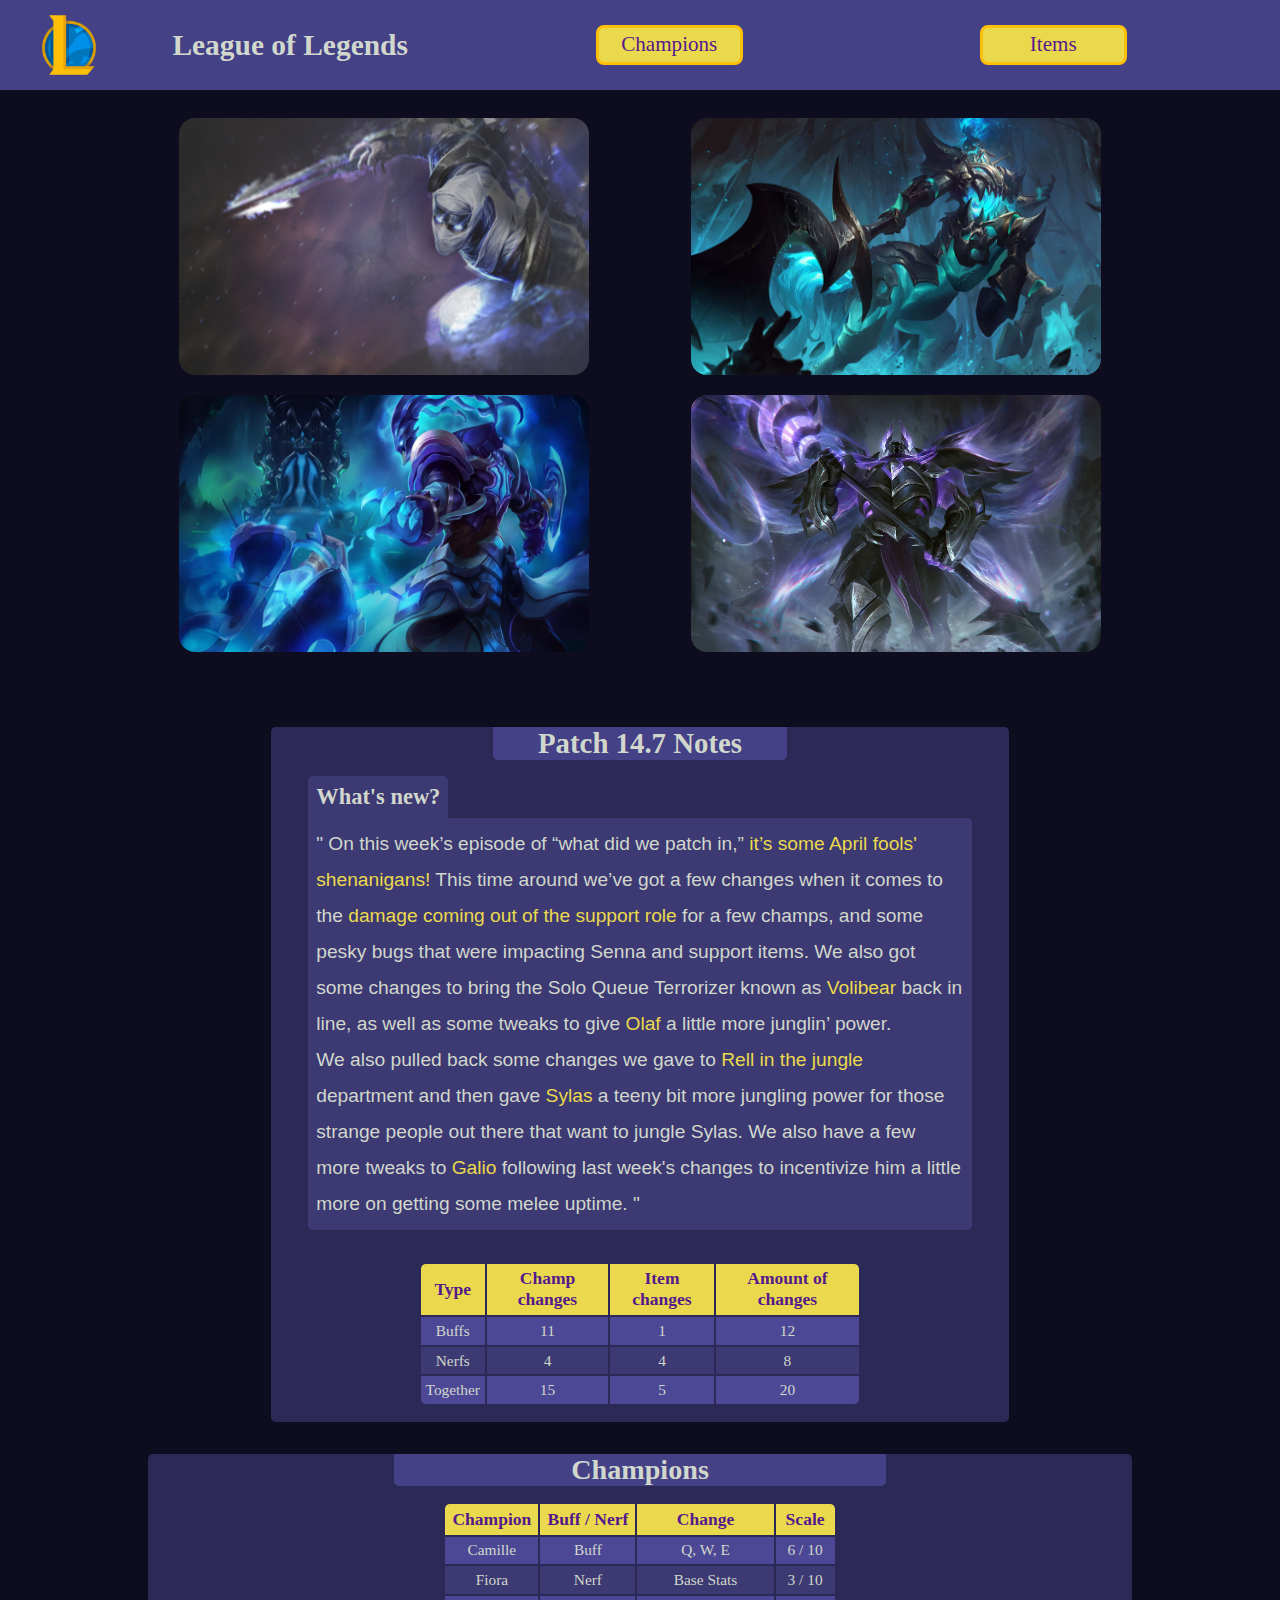
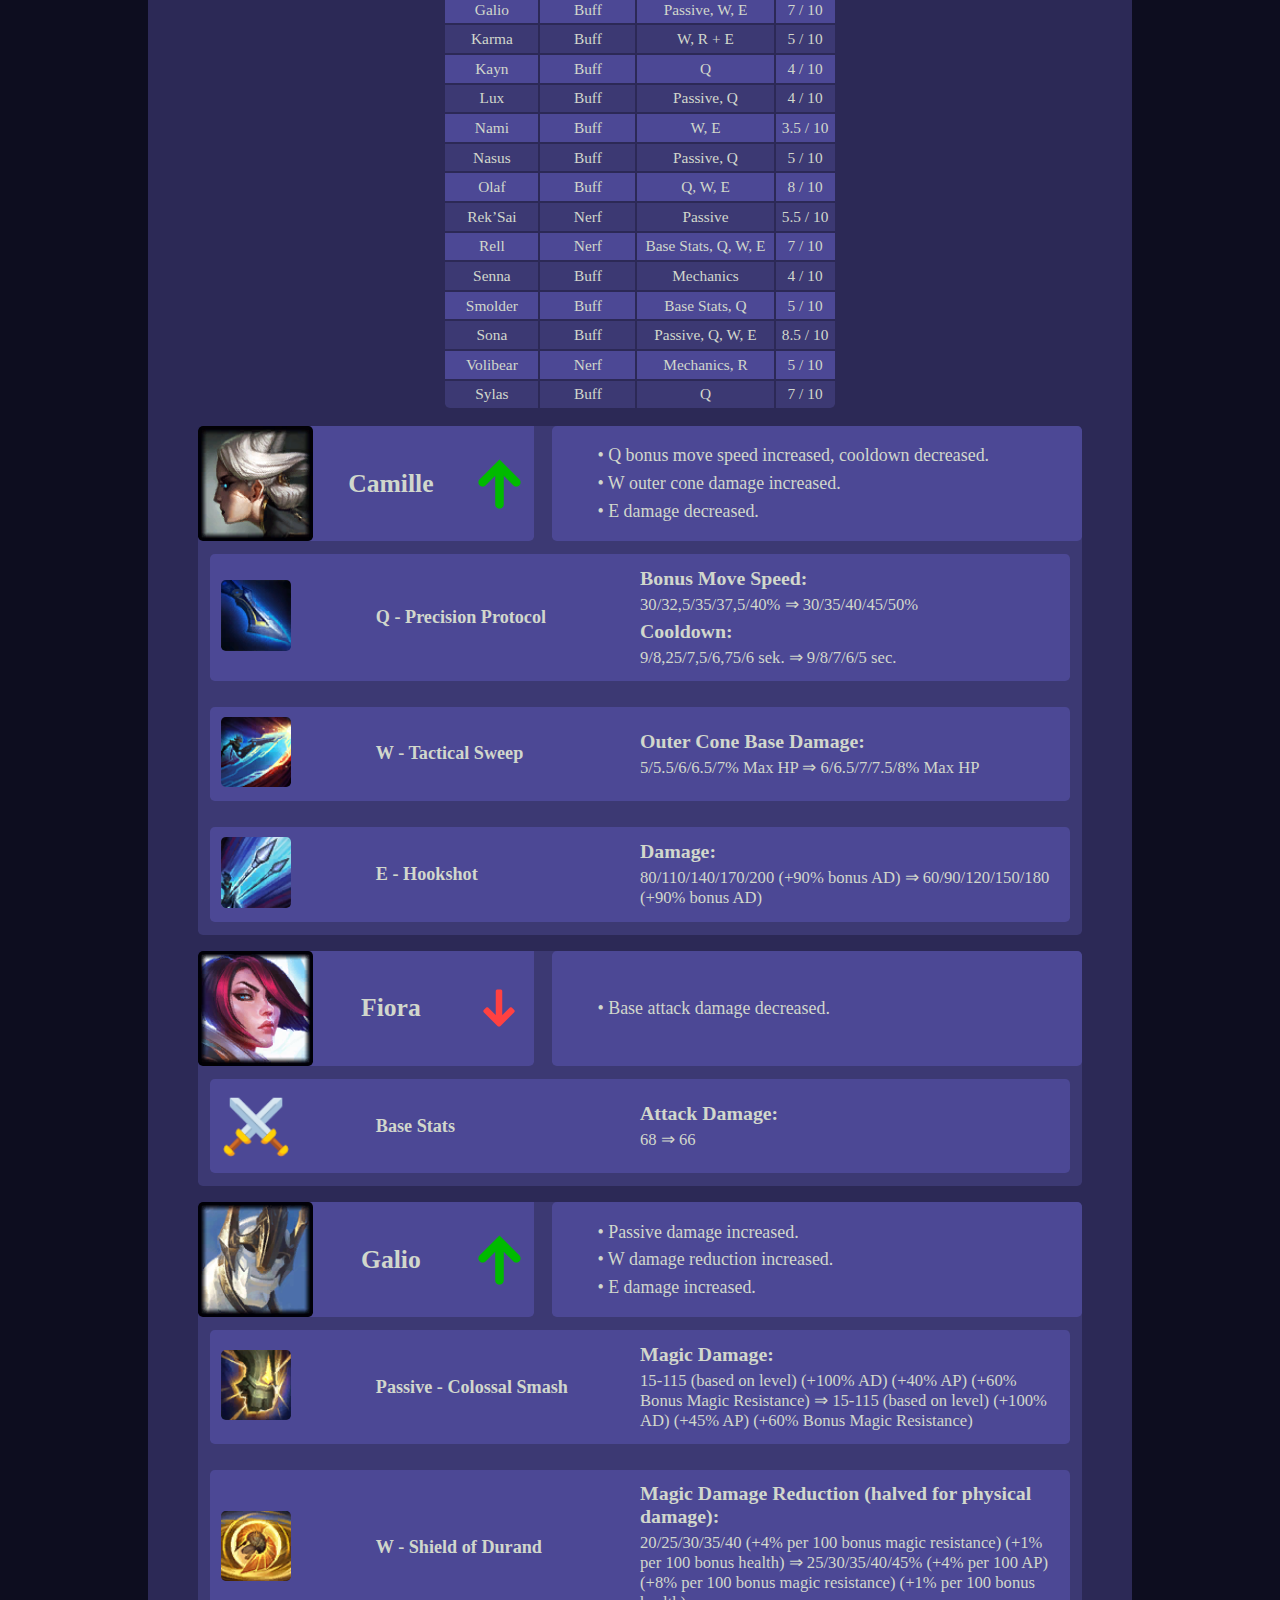
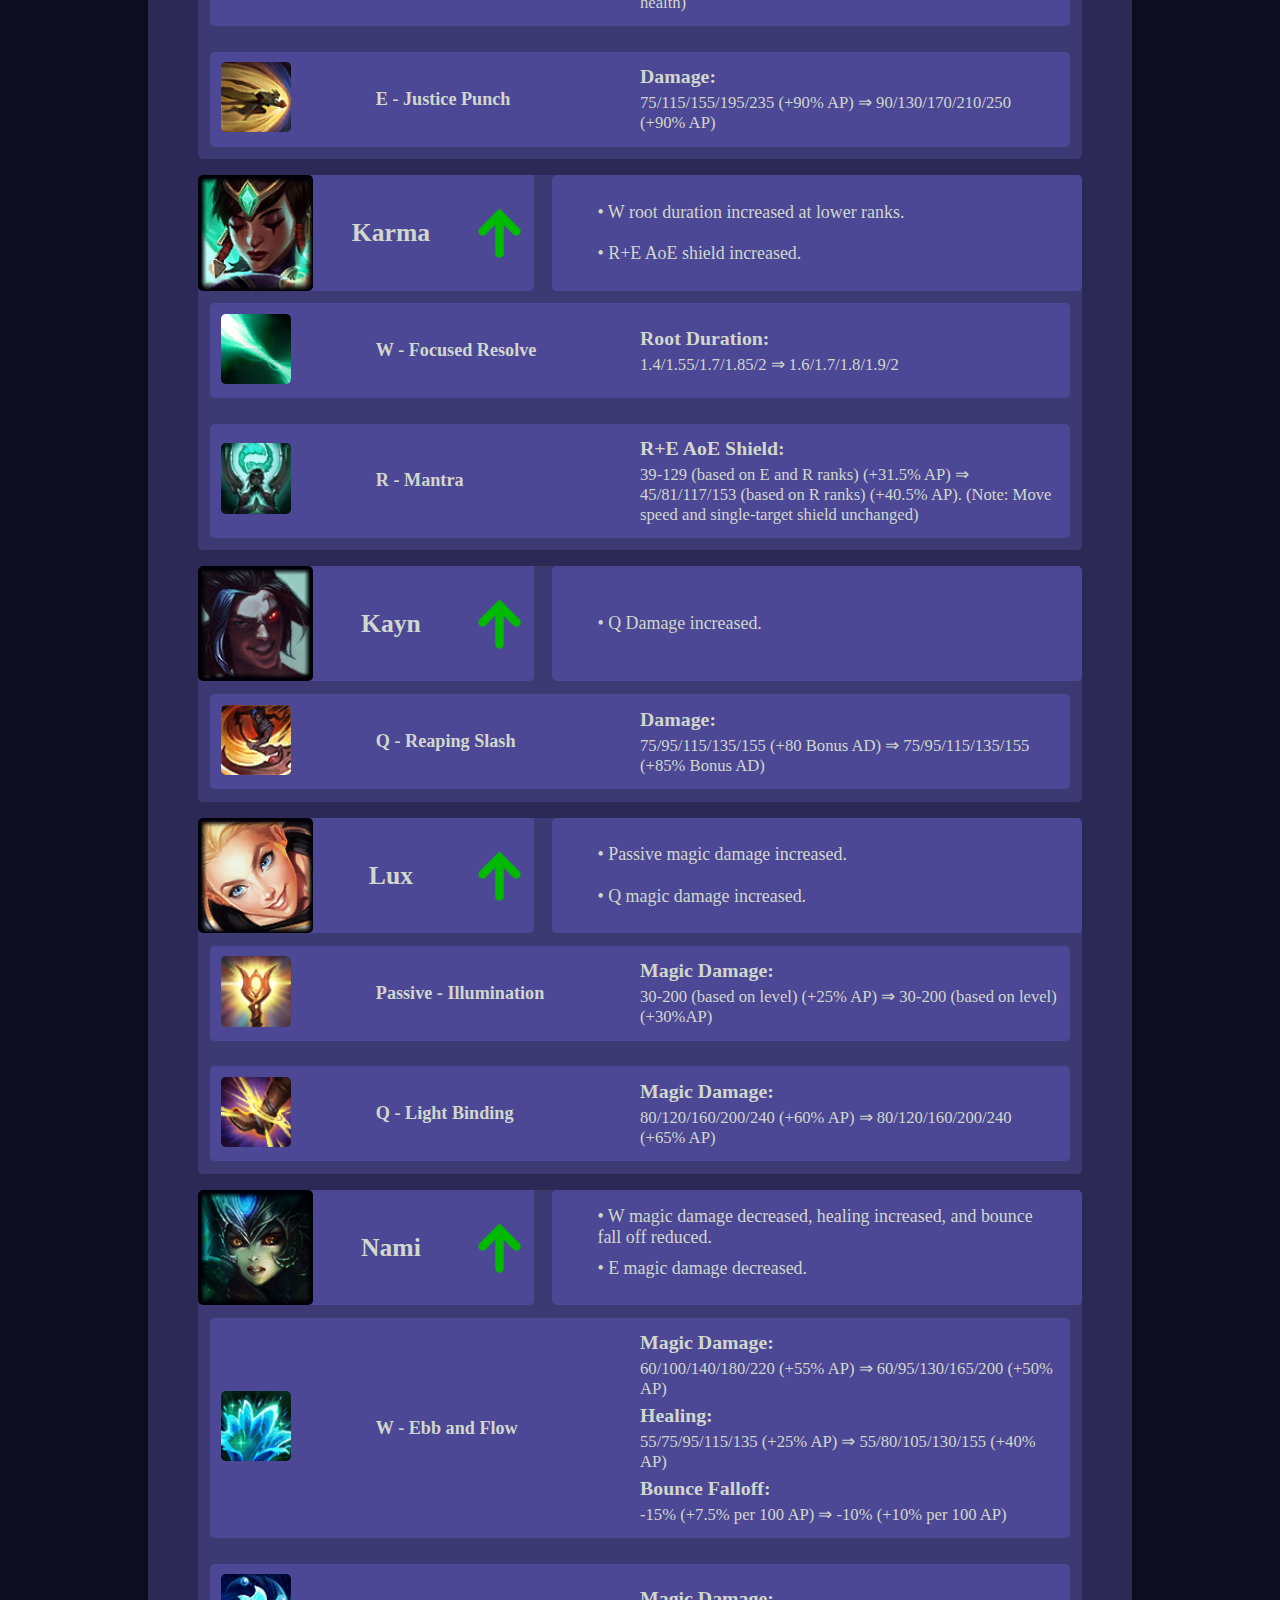
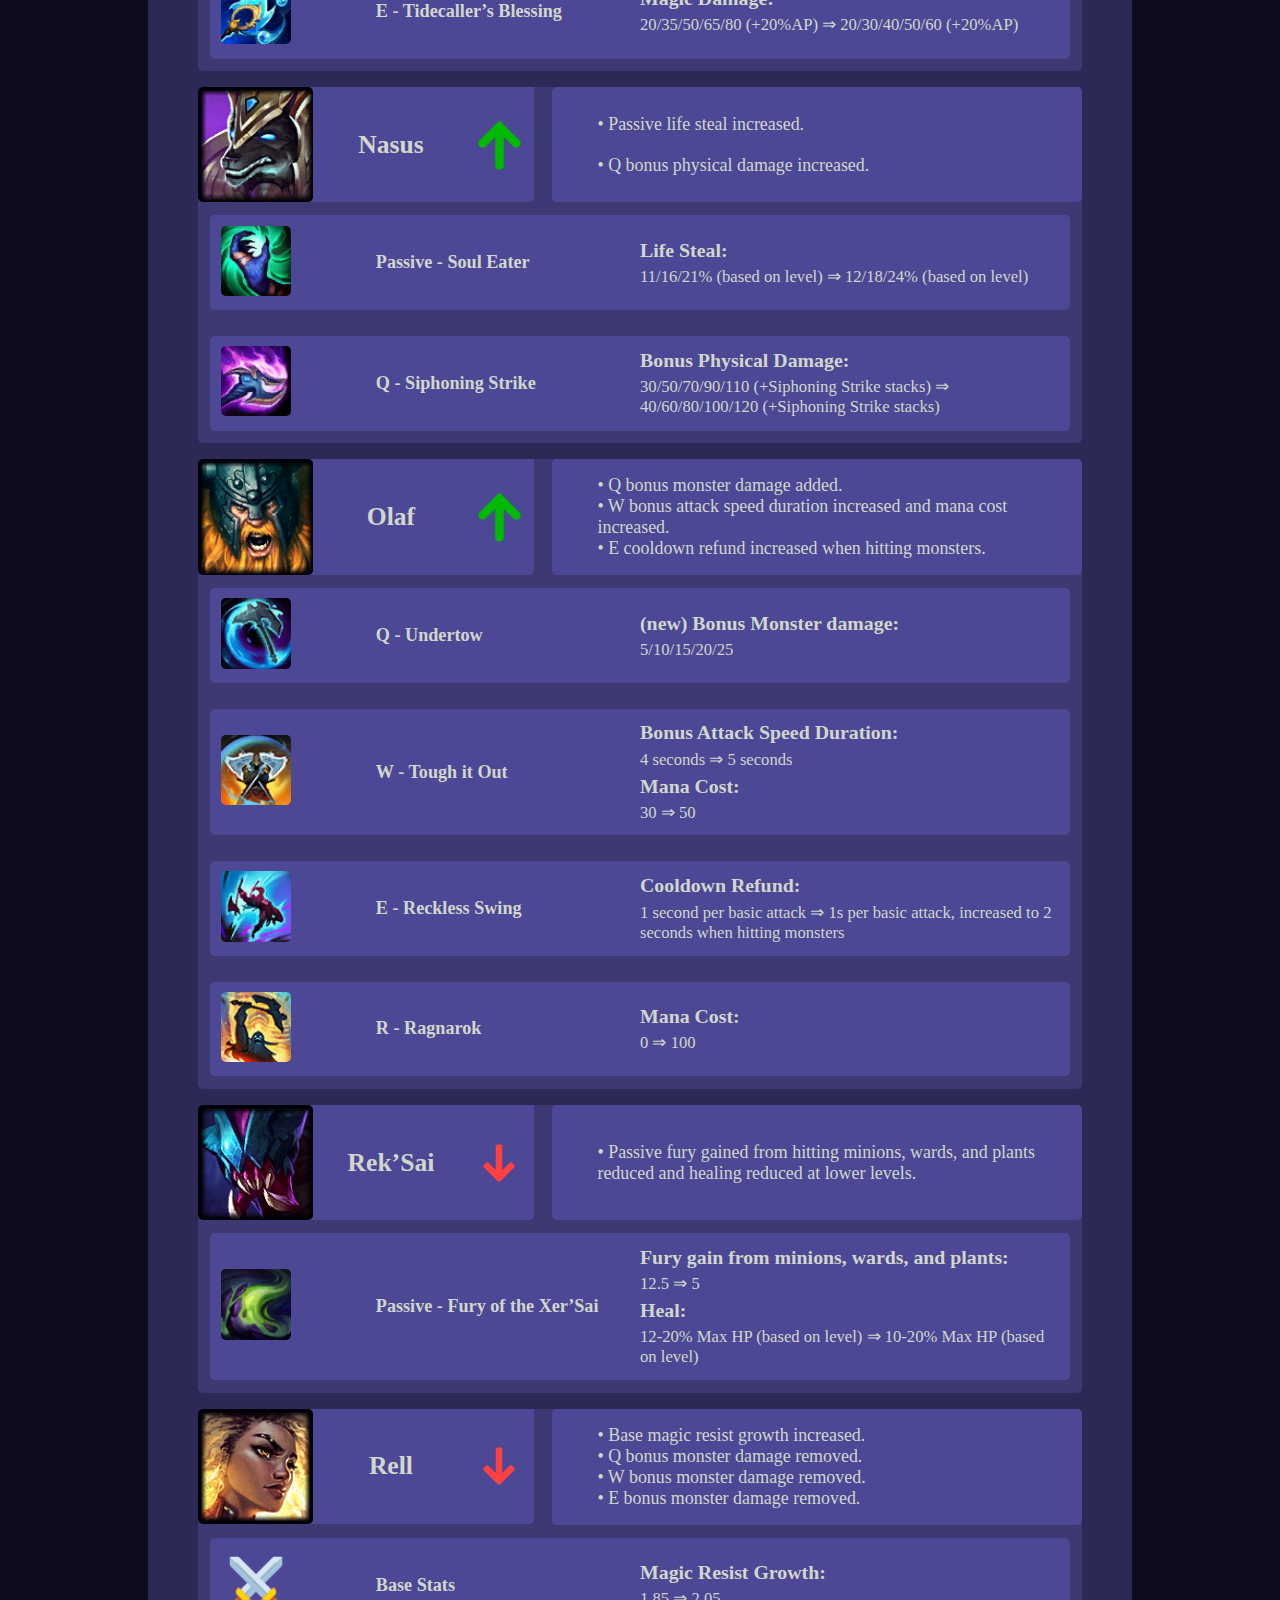
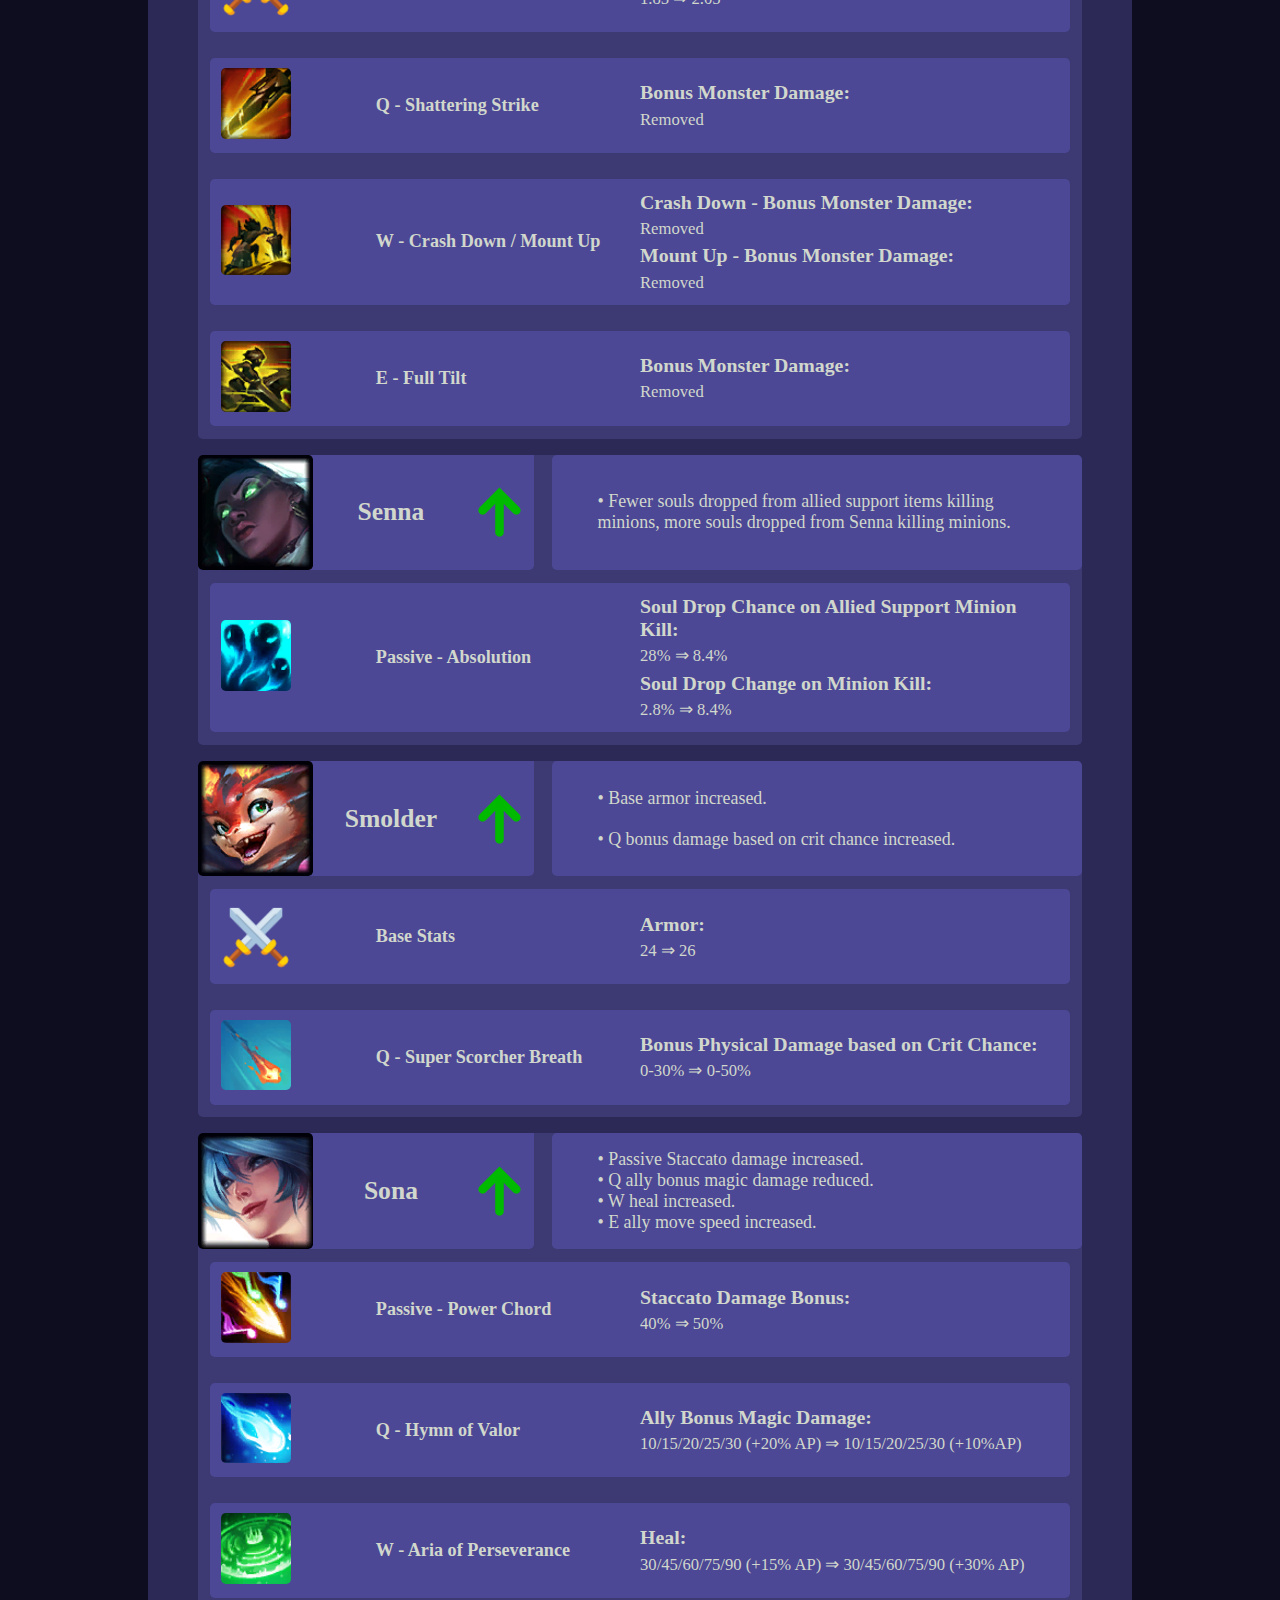
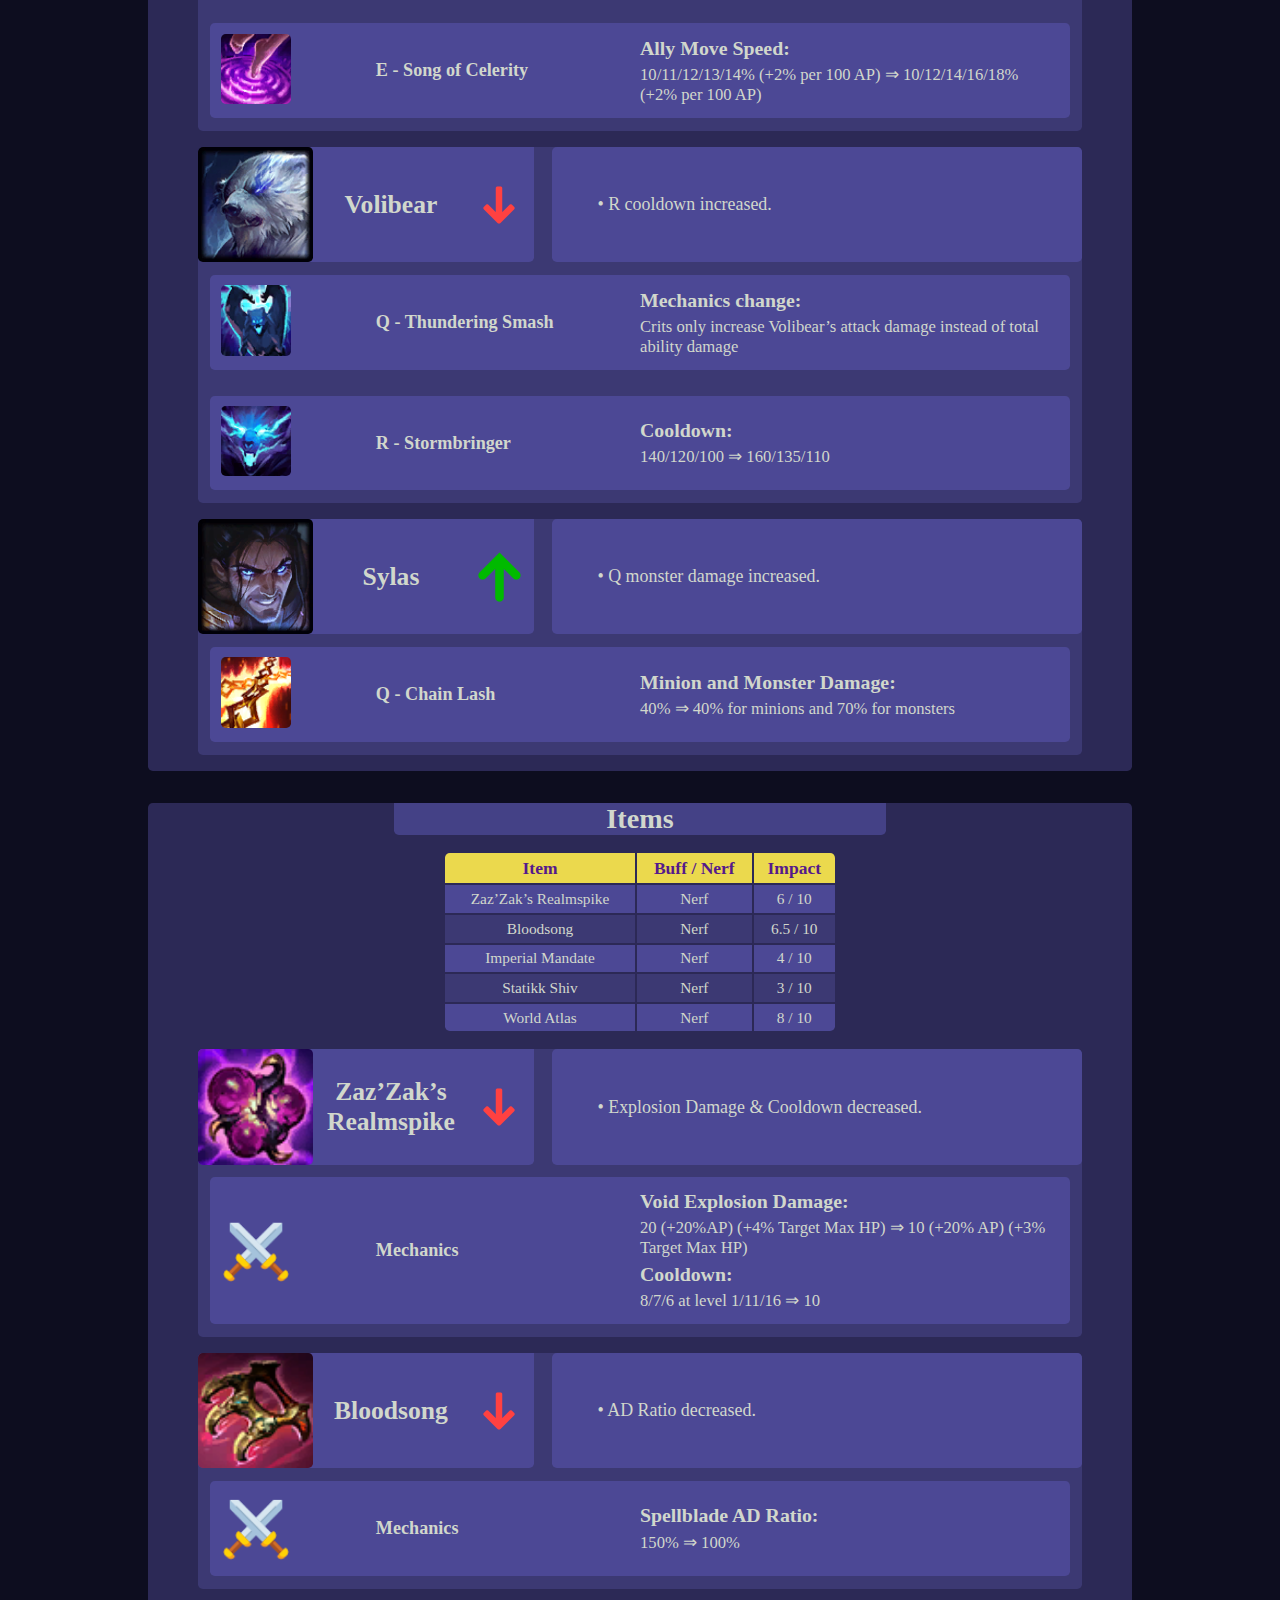
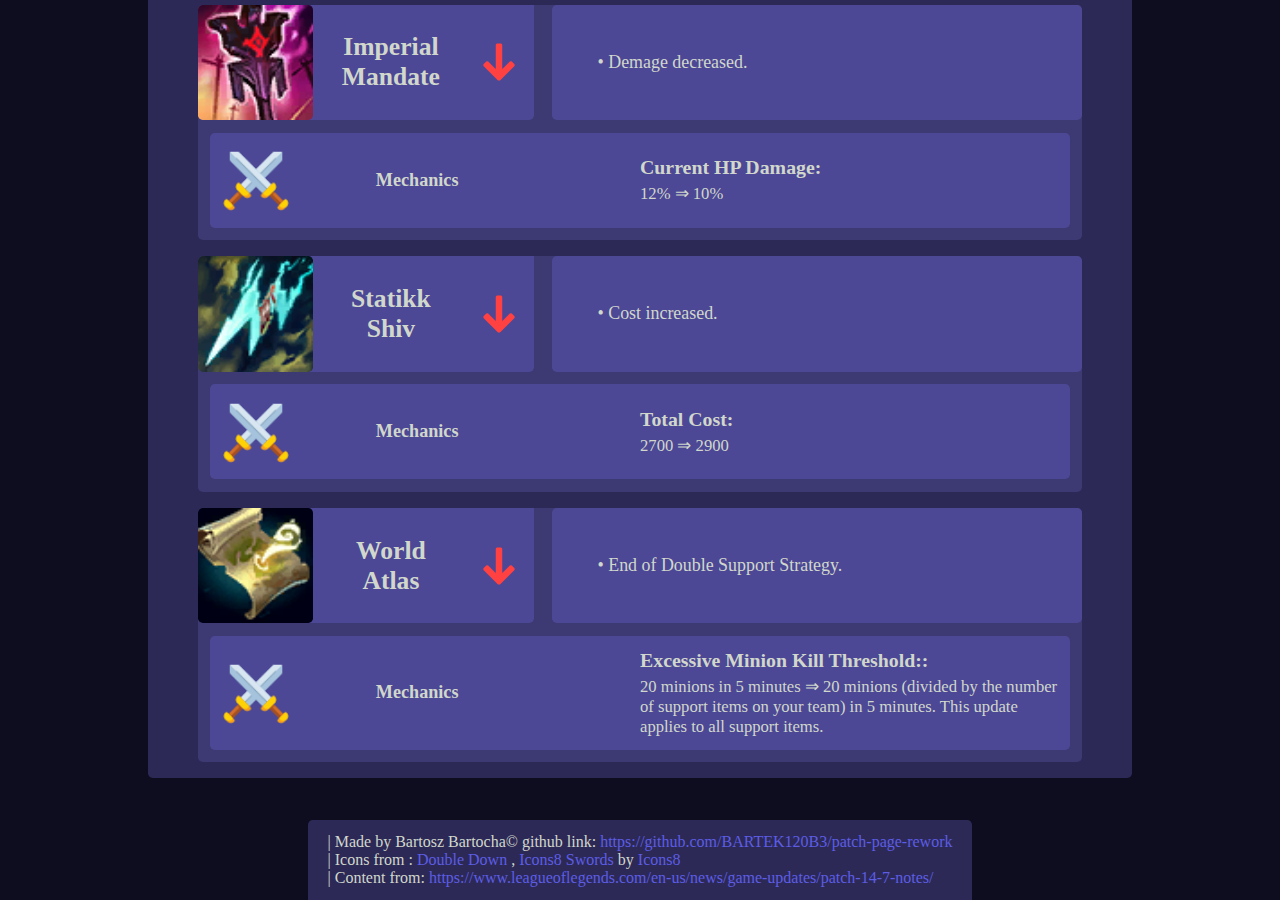
==== commit 93b6a9d7: "adjusting mobile" ====
--- a/pages/lol.html
+++ b/pages/lol.html
@@ -1621,18 +1621,17 @@
           </ul>
         </article>
       </section>
-
-
     </main>
     <footer>
       <p>
-        Made by Bartosz Bartocha&copy; github link:
+        | Made by Bartosz Bartocha&copy; github link:
         <a
           href="https://github.com/BARTEK120B3/patch-page-rework"
           style="color: rgb(93, 93, 229)"
           target="_blank"
           >https://github.com/BARTEK120B3/patch-page-rework</a
         >
+        <br>
         | Icons from :
         <a
           target="_blank"
@@ -1662,7 +1661,15 @@
           style="color: rgb(93, 93, 229)"
           >Icons8</a
         >
-        .
+        <br>
+         | Content from:
+        <a
+          target="_blank"
+          href="https://www.leagueoflegends.com/en-us/news/game-updates/patch-14-7-notes/"
+          style="color: rgb(93, 93, 229)"
+          >https://www.leagueoflegends.com/en-us/news/game-updates/patch-14-7-notes/</a
+        >
+        
       </p>
     </footer>
   </body>
--- a/pages/style/main.css
+++ b/pages/style/main.css
@@ -31,7 +31,7 @@
 h3,
 h4,
 h5,
-li, 
+li,
 a {
   font-family: Cambria, Cochin, Georgia, Times, "Times New Roman", serif;
 }
@@ -144,6 +144,10 @@
   width: 100%;
 }
 
+.popup-menu > ul > li > button > a {
+  font-size: 4.6vw;
+}
+
 .big-screen-header > img {
   height: 76%;
 }
@@ -638,8 +642,8 @@
 }
 
 footer {
-  border-top-left-radius: .3rem;
-  border-top-right-radius: .3rem;
+  border-top-left-radius: 0.3rem;
+  border-top-right-radius: 0.3rem;
   padding: 1vw 1.5vw;
 }
 
@@ -958,7 +962,7 @@
   }
 
   .banner > h2 {
-    font-size: 4.8vw;
+    font-size: 7vw;
   }
 
   .champions > table {
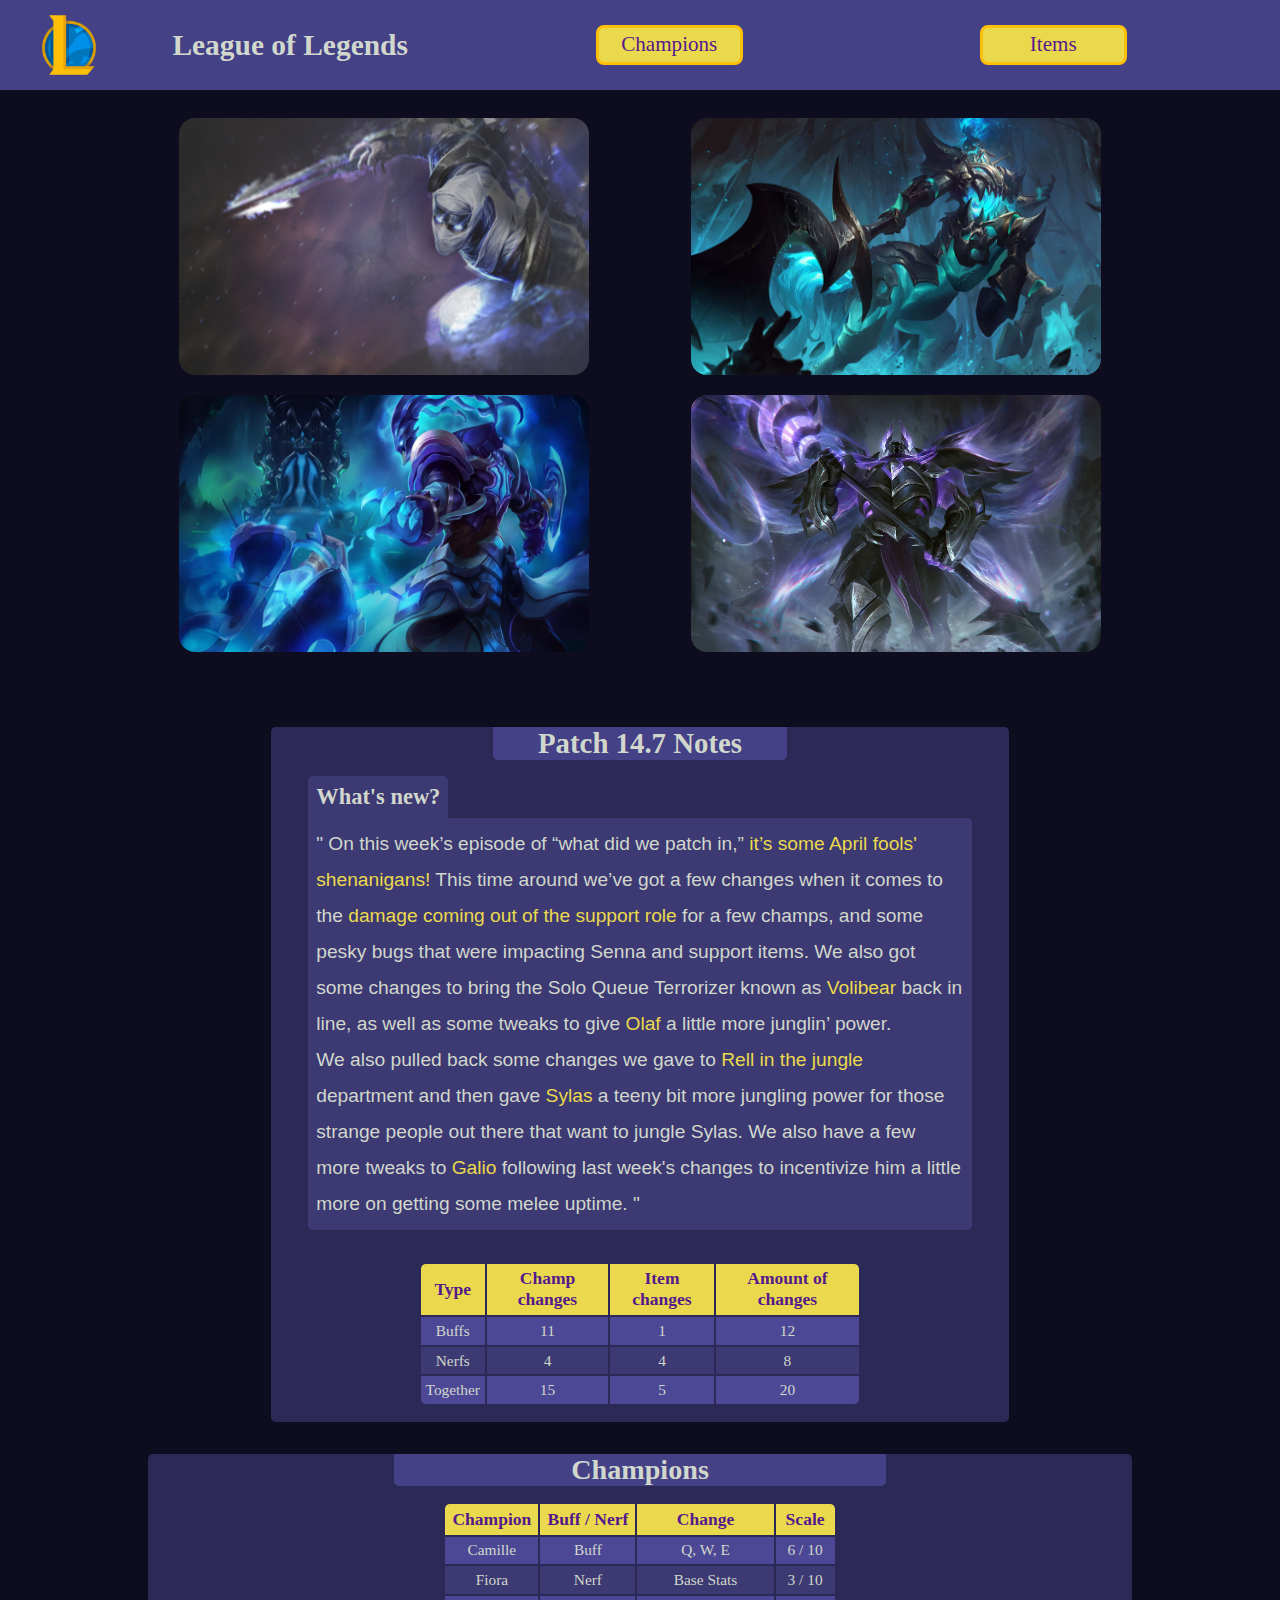
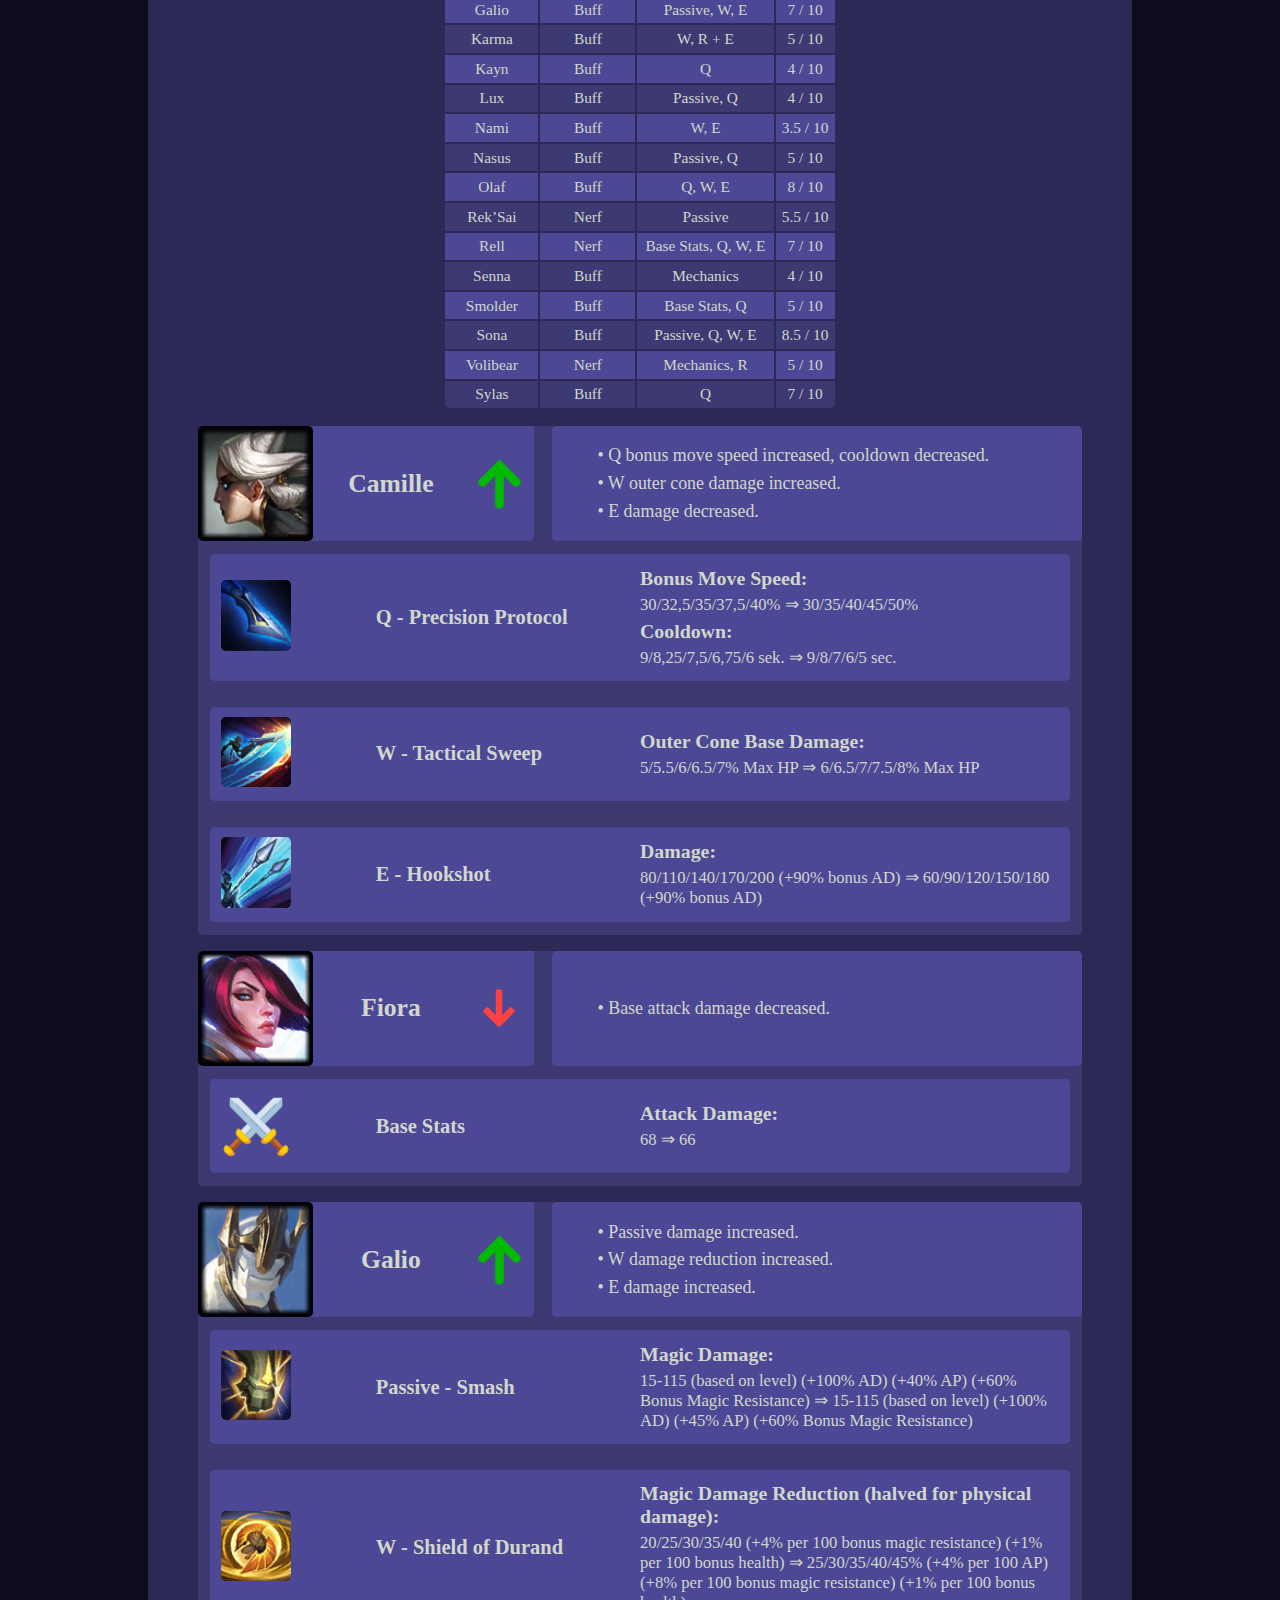
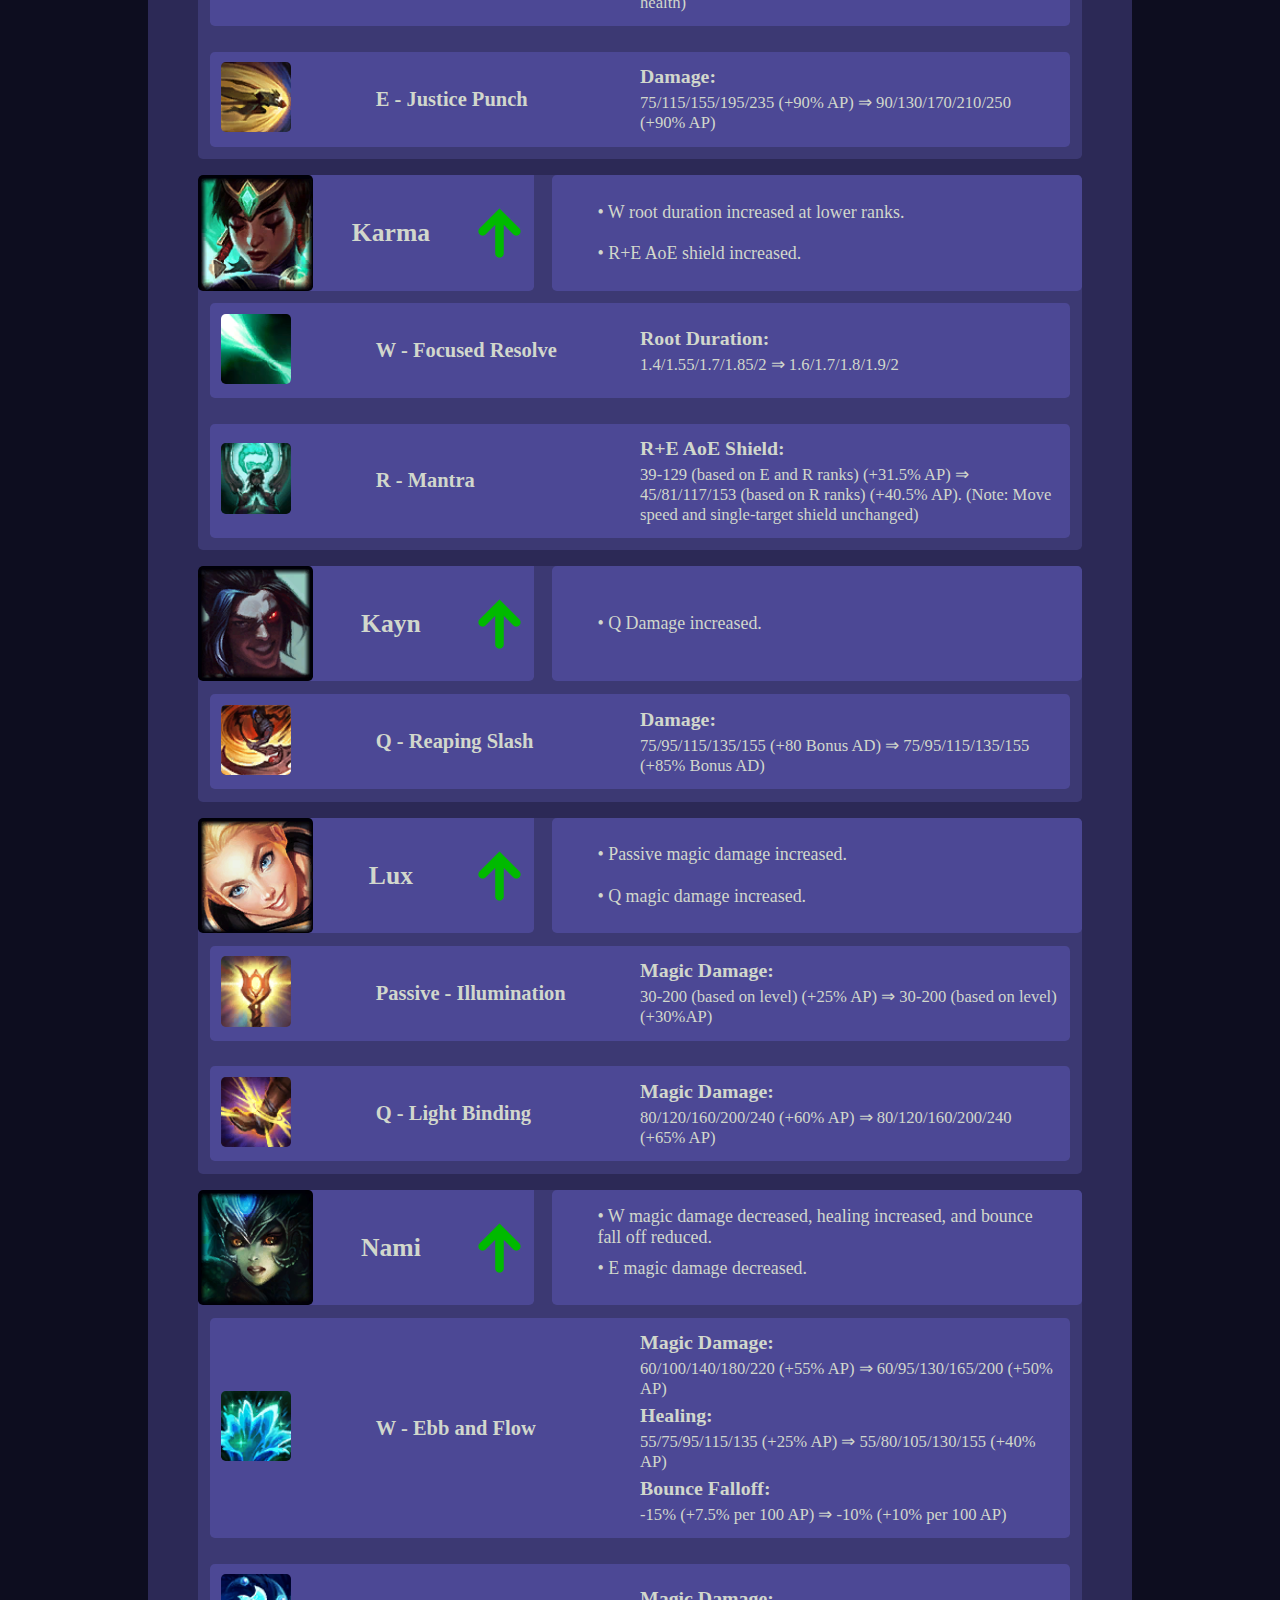
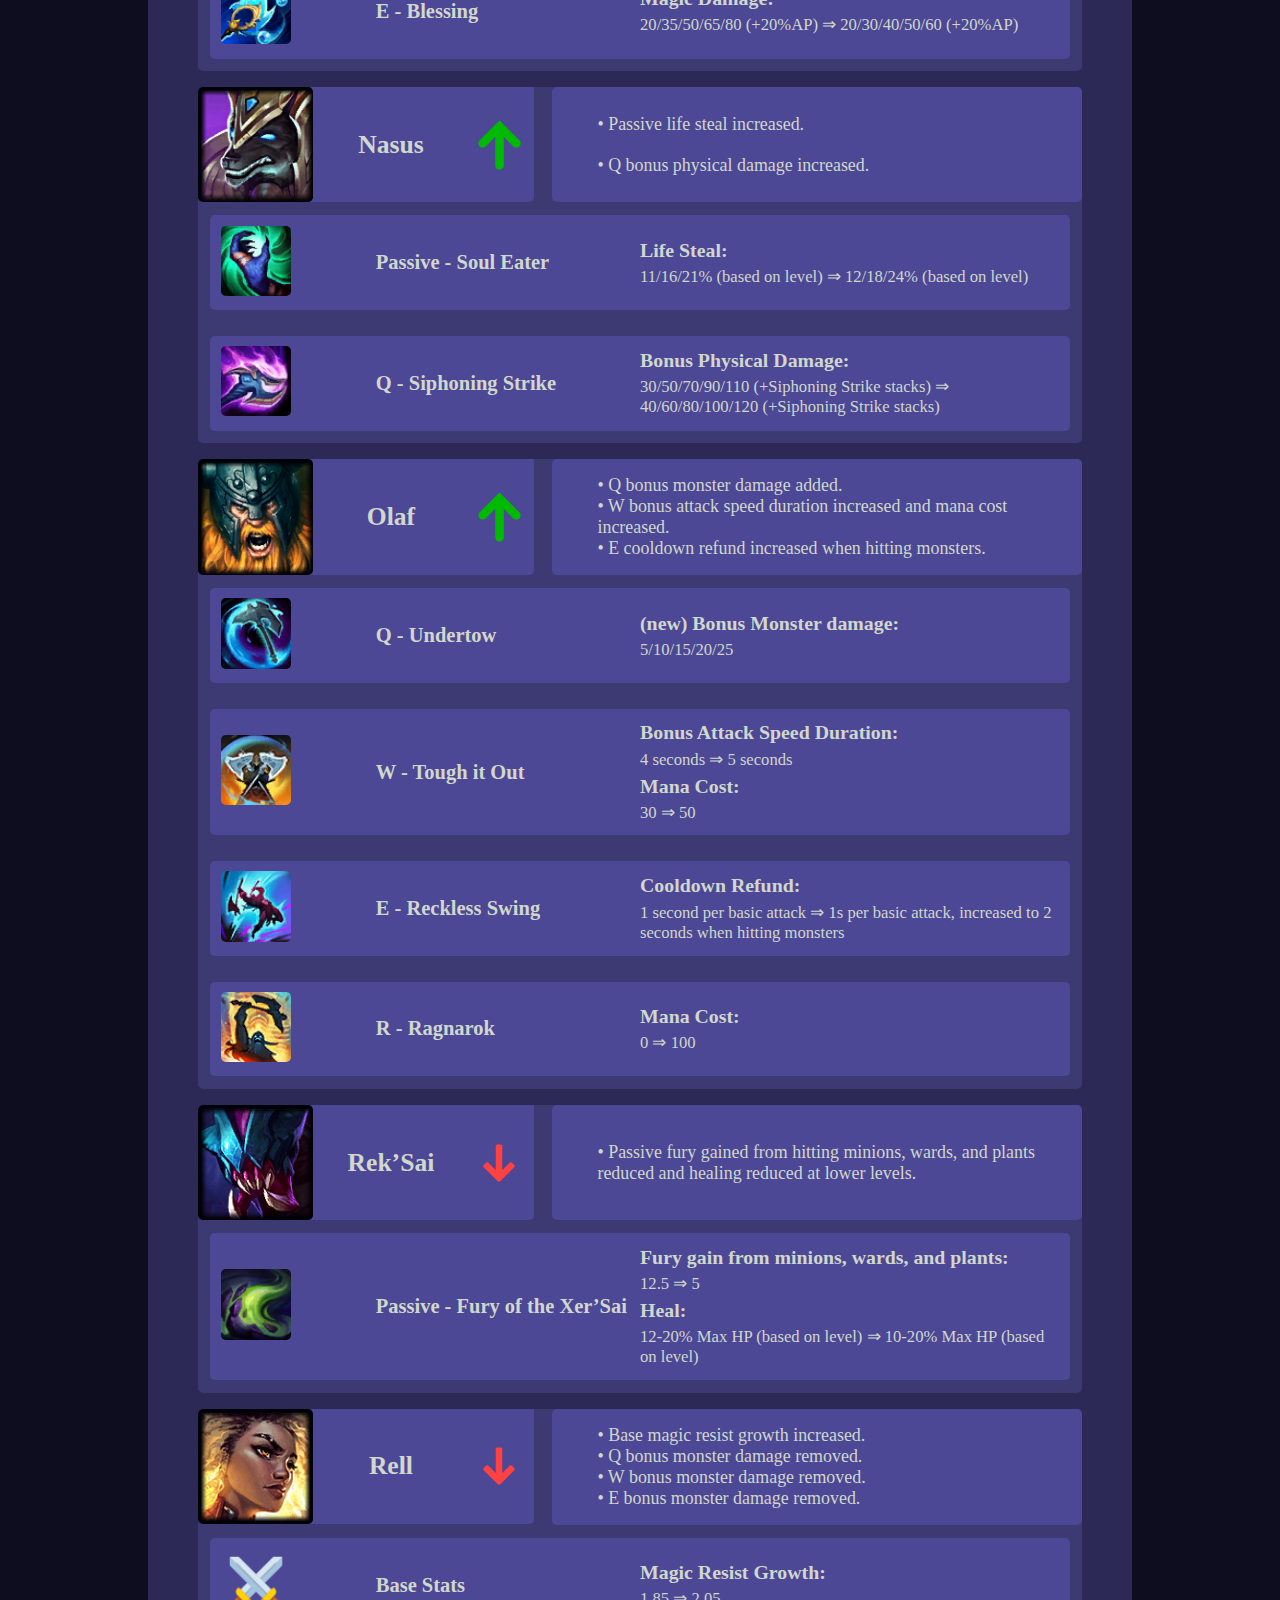
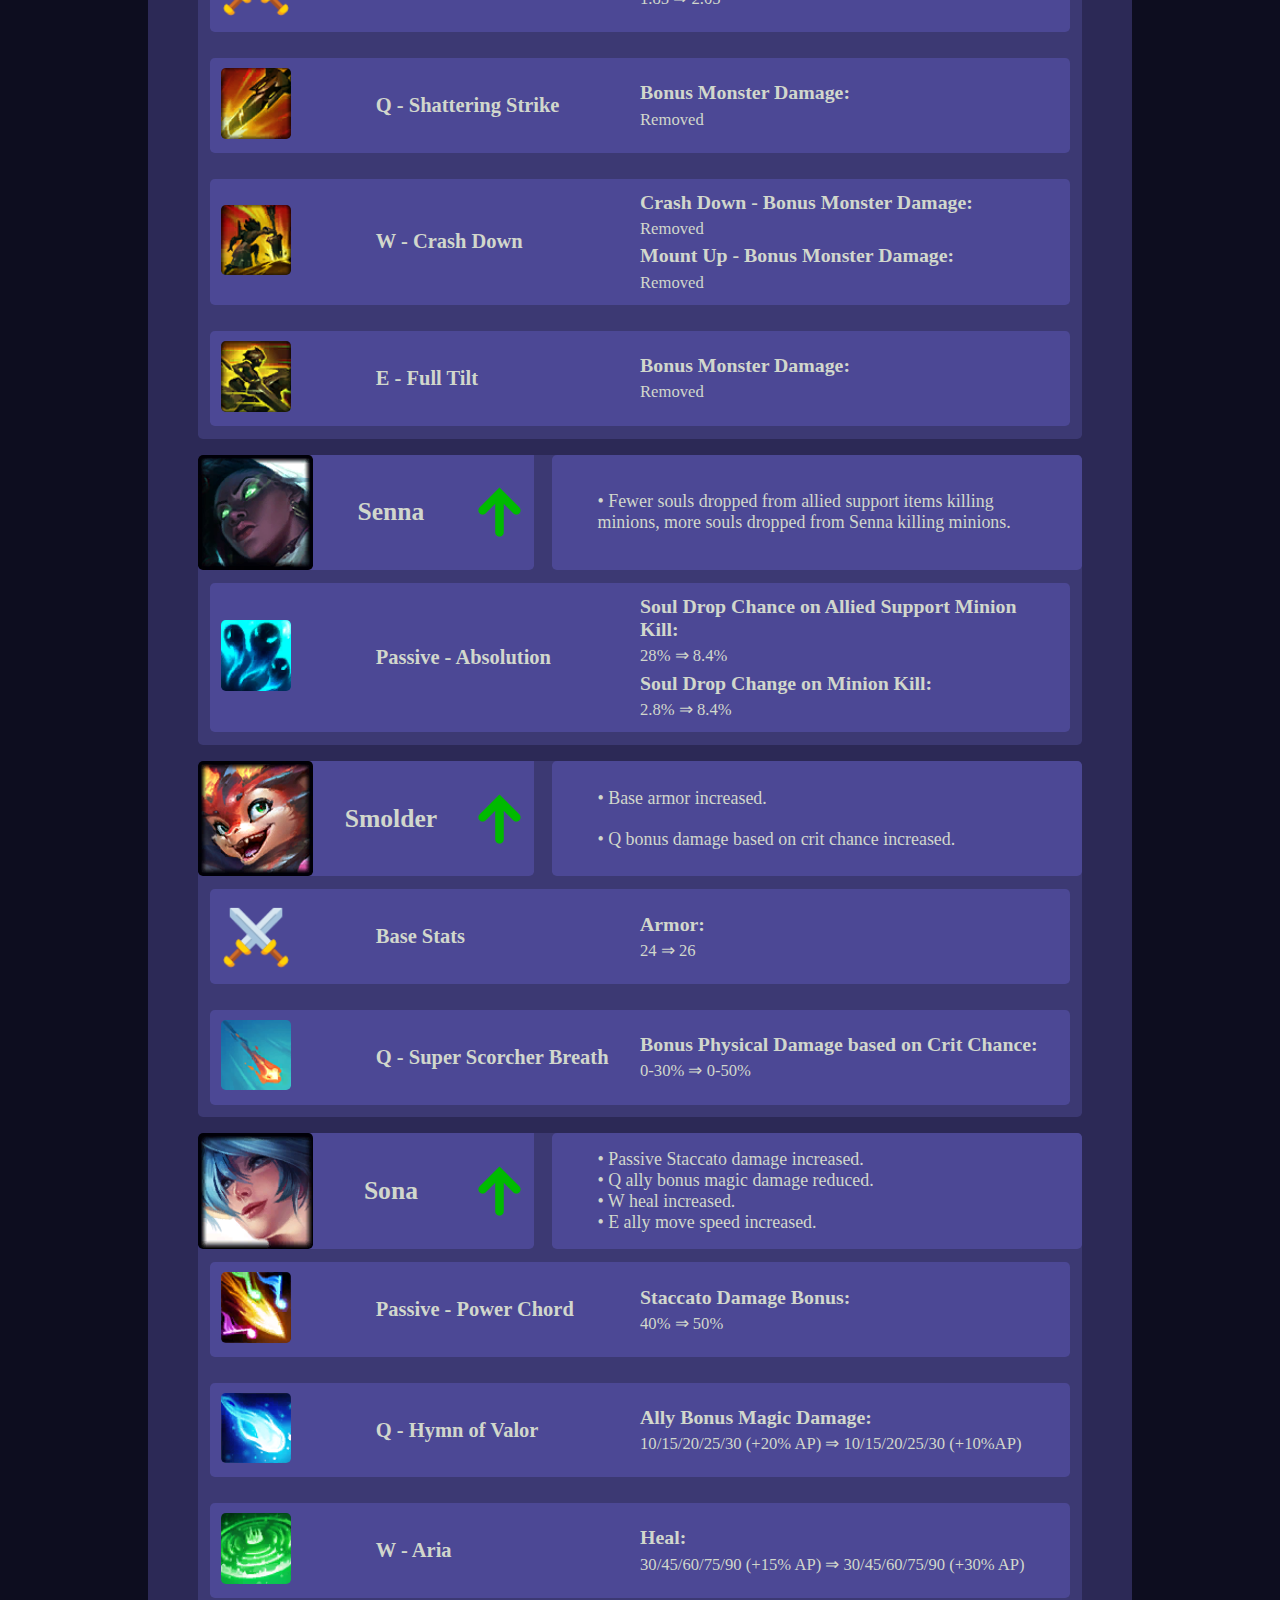
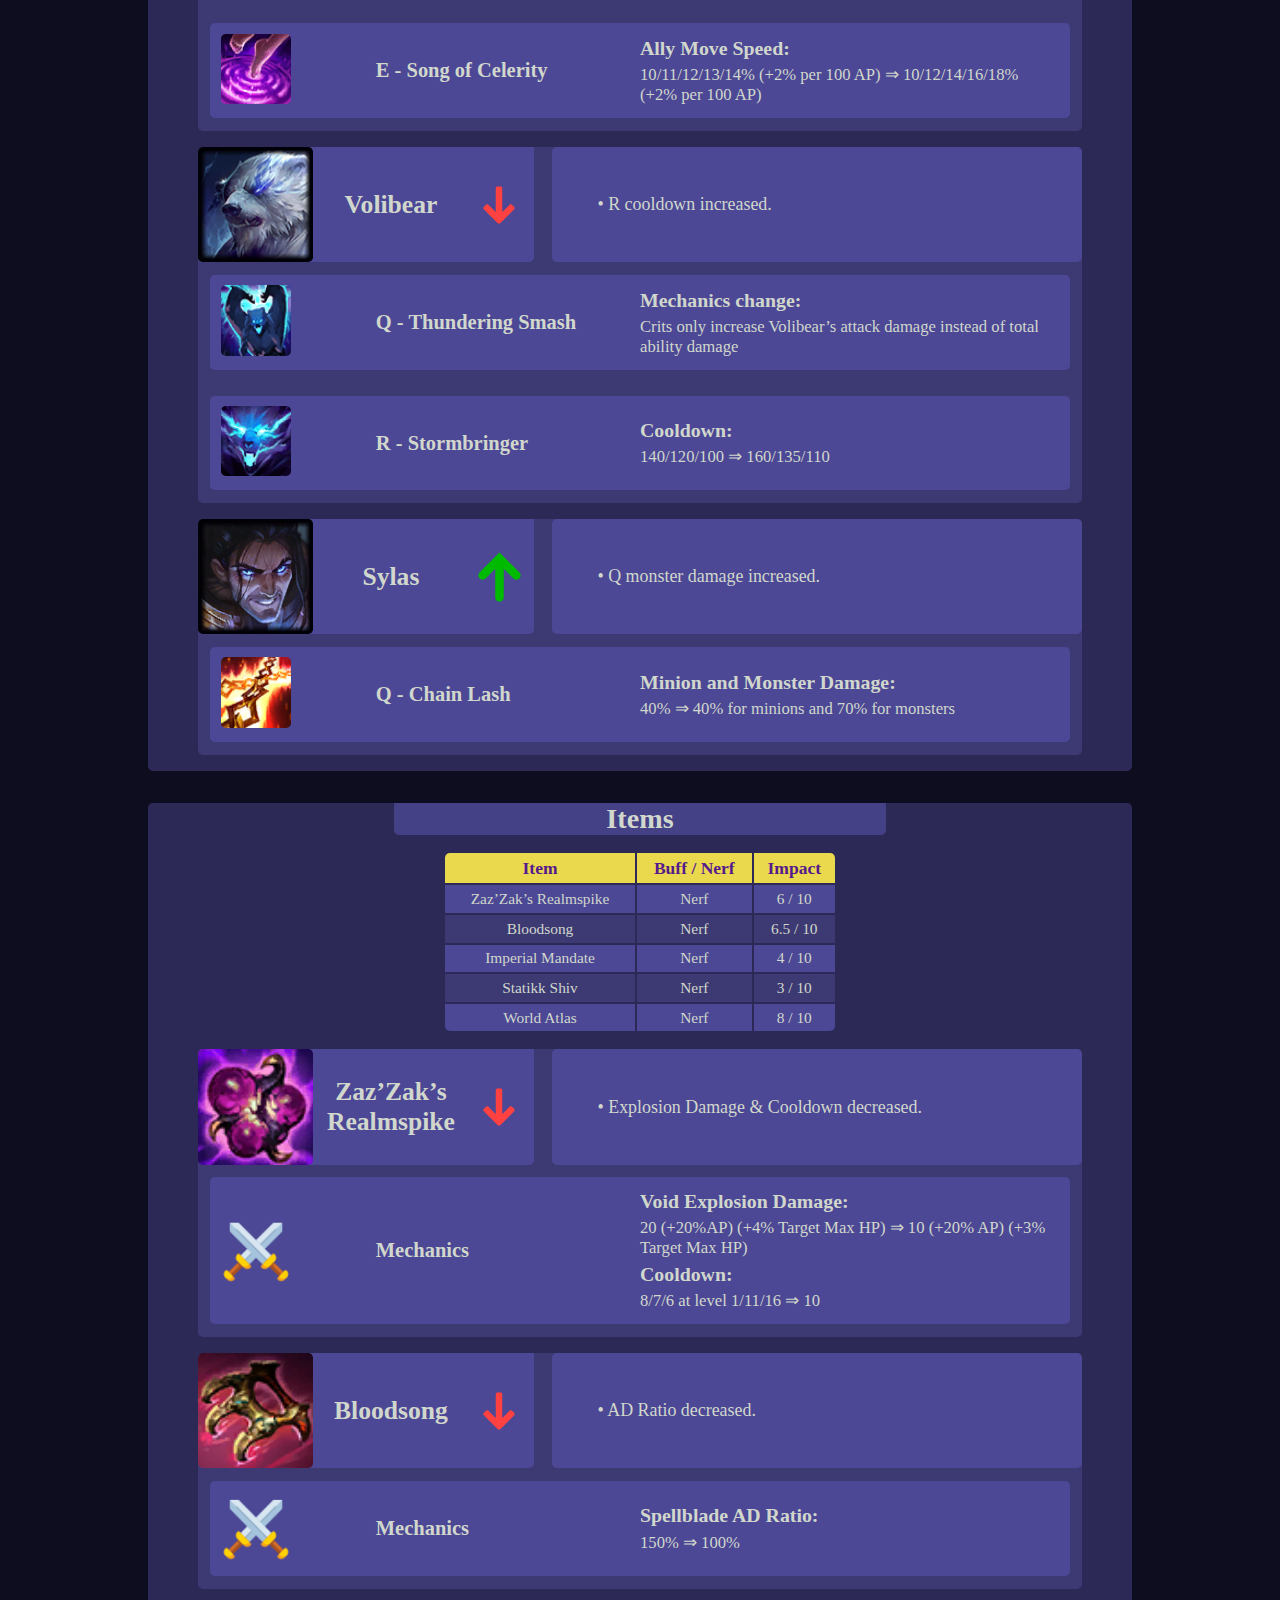
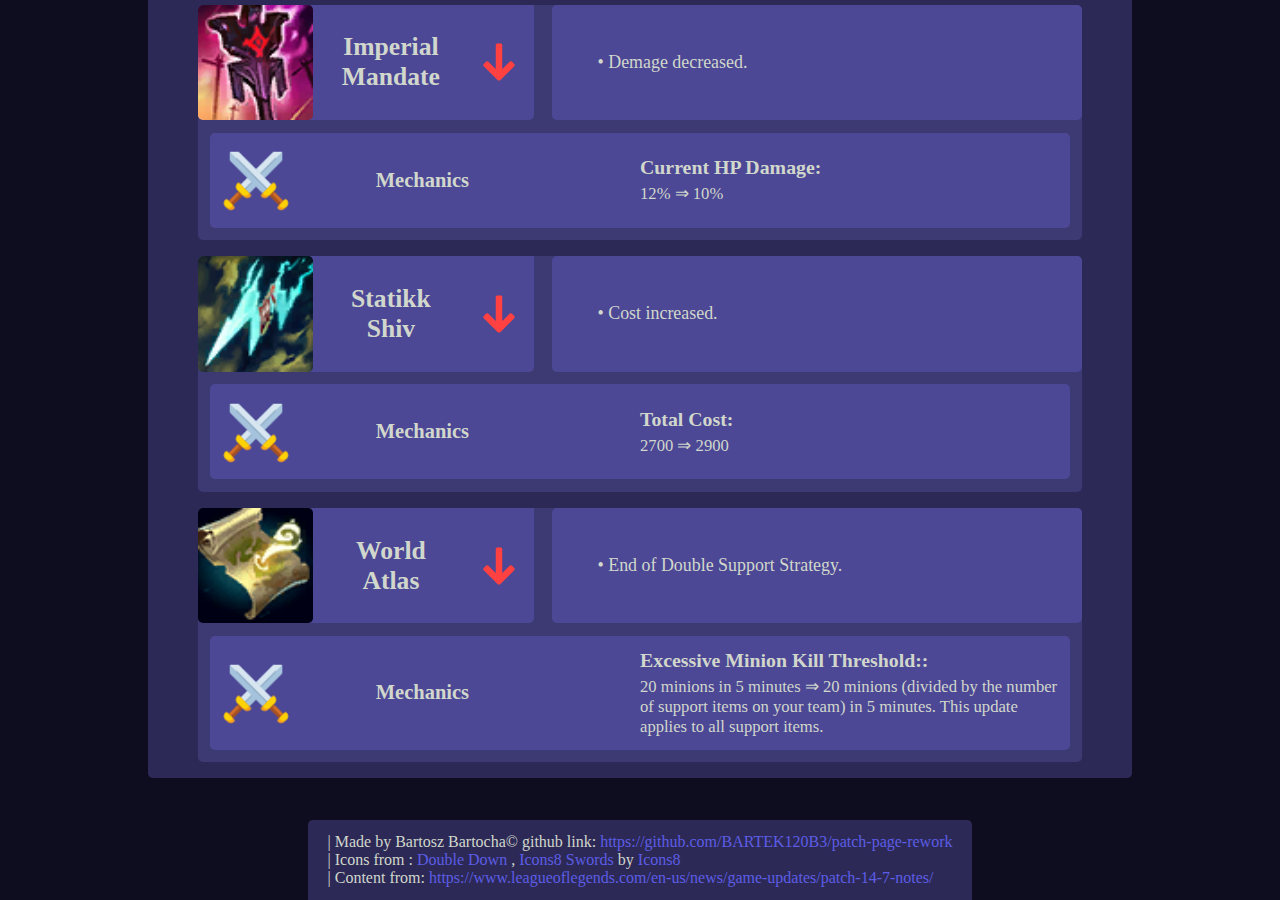
==== commit 2037ad58: "this version is propably what im gonan show to teacher" ====
--- a/pages/lol.html
+++ b/pages/lol.html
@@ -3,6 +3,7 @@
   <head>
     <meta charset="UTF-8" />
     <meta name="viewport" content="width=device-width, initial-scale=1.0" />
+    <meta name="author" content="Bartosz Bartocha">
     <title>League of Legends</title>
     <link rel="stylesheet" href="style/main.css" />
     <link rel="stylesheet" href="style/lol.css" />
@@ -61,7 +62,7 @@
       <img src="src/mordekaiser.jpg" alt="champion-img" class="champion-img" />
     </aside>
     <aside class="easter-egg">
-      <h2>Click Me</h2>
+      <h2 onclick="easterEgg()">Click Me</h2>
     </aside>
     <main>
       <aside class="entry">
@@ -395,7 +396,7 @@
                       class="skill-img"
                       alt="cs1" />
                   </div>
-                  <h4>Passive - Colossal Smash</h4>
+                  <h4>Passive - Smash</h4>
                 </header>
                 <ul>
                   <li>
@@ -704,7 +705,7 @@
                       class="skill-img"
                       alt="cs1" />
                   </div>
-                  <h4>E - Tidecaller’s Blessing</h4>
+                  <h4>E - Blessing</h4>
                 </header>
                 <ul>
                   <li>
@@ -1020,7 +1021,7 @@
                       class="skill-img"
                       alt="cs1" />
                   </div>
-                  <h4>W - Crash Down / Mount Up</h4>
+                  <h4>W - Crash Down</h4>
                 </header>
                 <ul>
                   <li>
@@ -1237,7 +1238,7 @@
                       class="skill-img"
                       alt="cs1" />
                   </div>
-                  <h4>W - Aria of Perseverance</h4>
+                  <h4>W - Aria</h4>
                 </header>
                 <ul>
                   <li>
--- a/pages/style/main.css
+++ b/pages/style/main.css
@@ -256,6 +256,19 @@
 .easter-egg {
   margin-top: 1rem;
   display: none;
+  user-select: none;
+  -moz-user-select: none;
+  -khtml-user-select: none;
+  -webkit-user-select: none;
+  -o-user-select: none;
+}
+
+.easter-egg > * {
+  user-select: none;
+  -moz-user-select: none;
+  -khtml-user-select: none;
+  -webkit-user-select: none;
+  -o-user-select: none;
 }
 
 .champions-images {
@@ -652,7 +665,7 @@
     width: 60%;
     font-size: 1.5vw;
   }
-  .change > h4 {
+  .change-header > h4 {
     font-size: 1.6vw;
   }
   .change > ul > li > h5 {
@@ -726,7 +739,7 @@
   .change > ul > li {
     margin: 0.45rem;
   }
-  .change > h4 {
+  .change-header > h4 {
     font-size: 2.2vw;
   }
   .change > ul > li > h5 {
@@ -807,7 +820,7 @@
   .change > ul > li {
     margin: 0.45rem;
   }
-  .change > h4 {
+  .change-header > h4 {
     font-size: 2.2vw;
   }
   .change > ul > li > h5 {
@@ -888,8 +901,8 @@
   .change > ul > li {
     margin: 0.45rem;
   }
-  .change > h4 {
-    font-size: 2.3vw;
+  .change-header > h4 {
+    font-size: 2vw;
   }
   .change > ul > li > h5 {
     font-size: 2.2vw;
@@ -912,7 +925,7 @@
   }
 }
 
-@media (max-width: 428px) {
+@media (max-width: 600px) {
   .big-screen-header {
     display: none;
   }
@@ -1055,4 +1068,7 @@
     font-size: 3vw;
     line-height: 4.5vw;
   }
-}
+  footer {
+    padding: 3.5vw;
+  }
+}
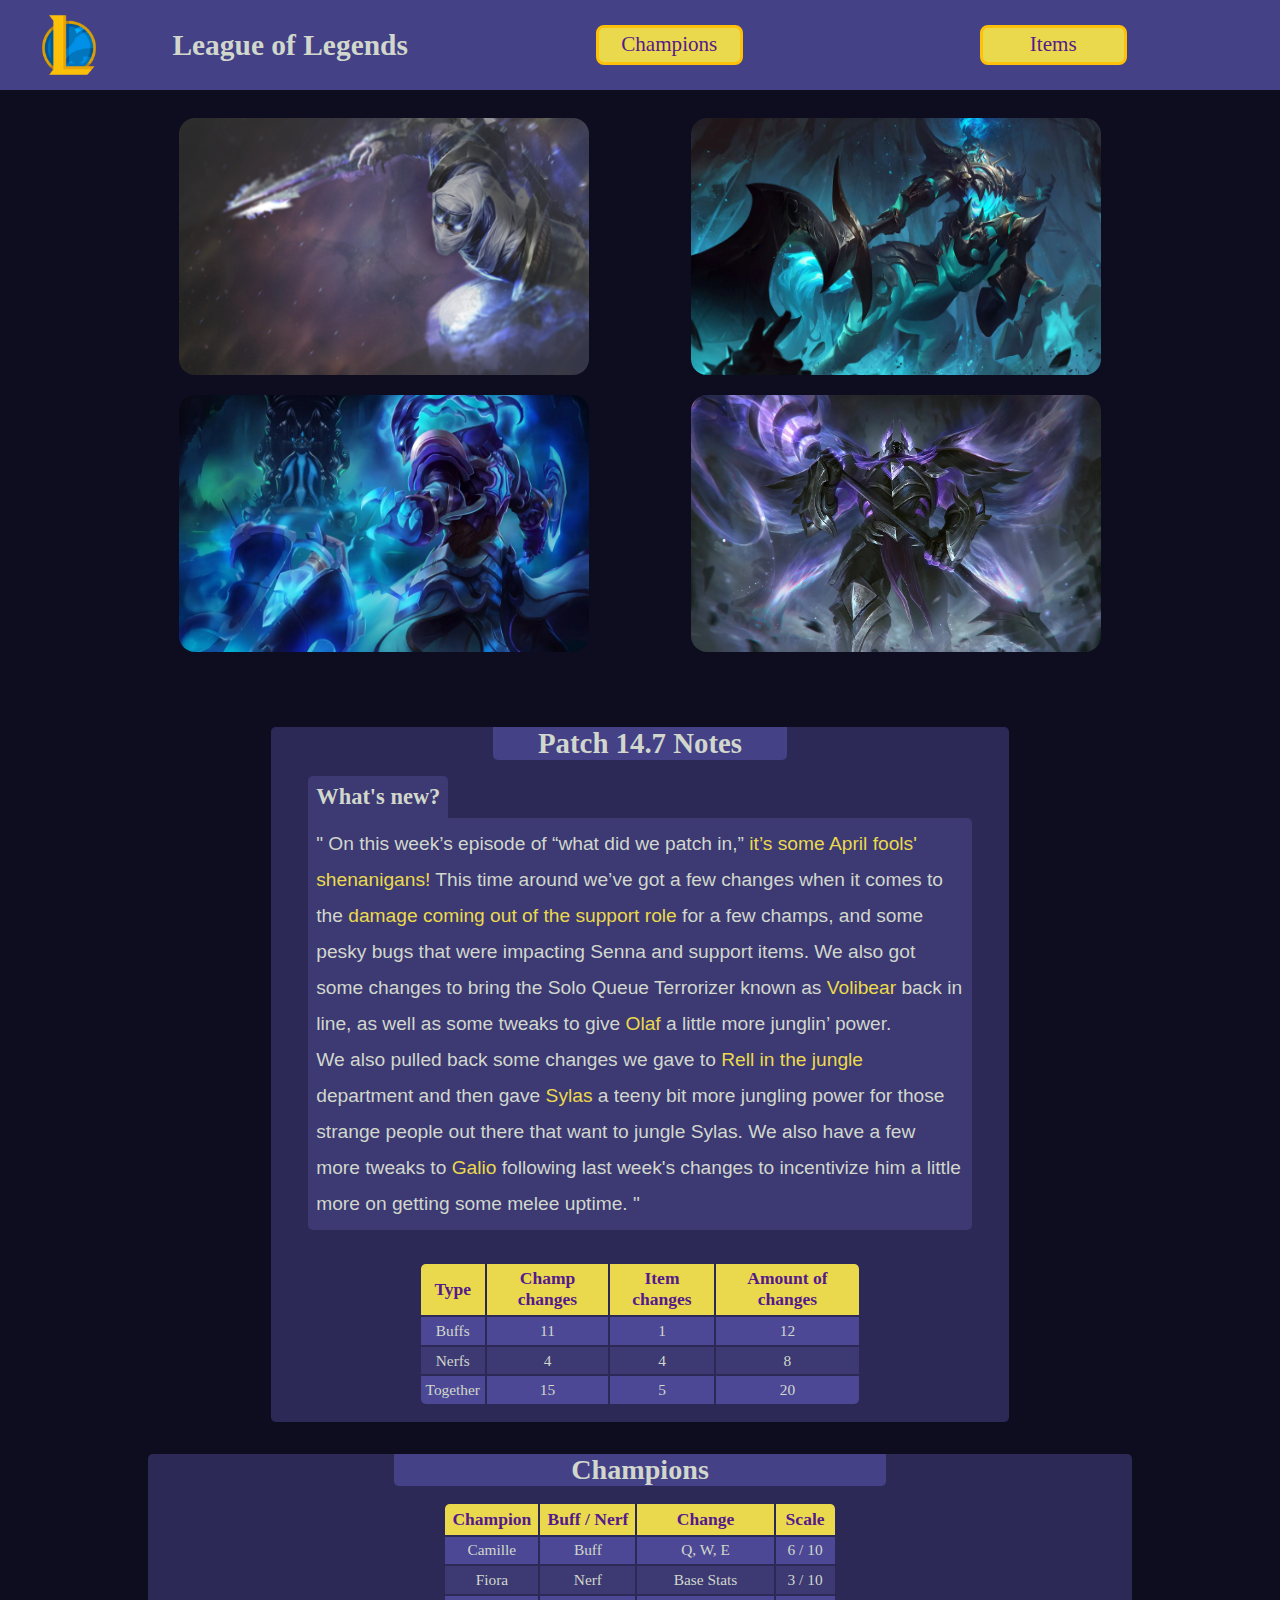
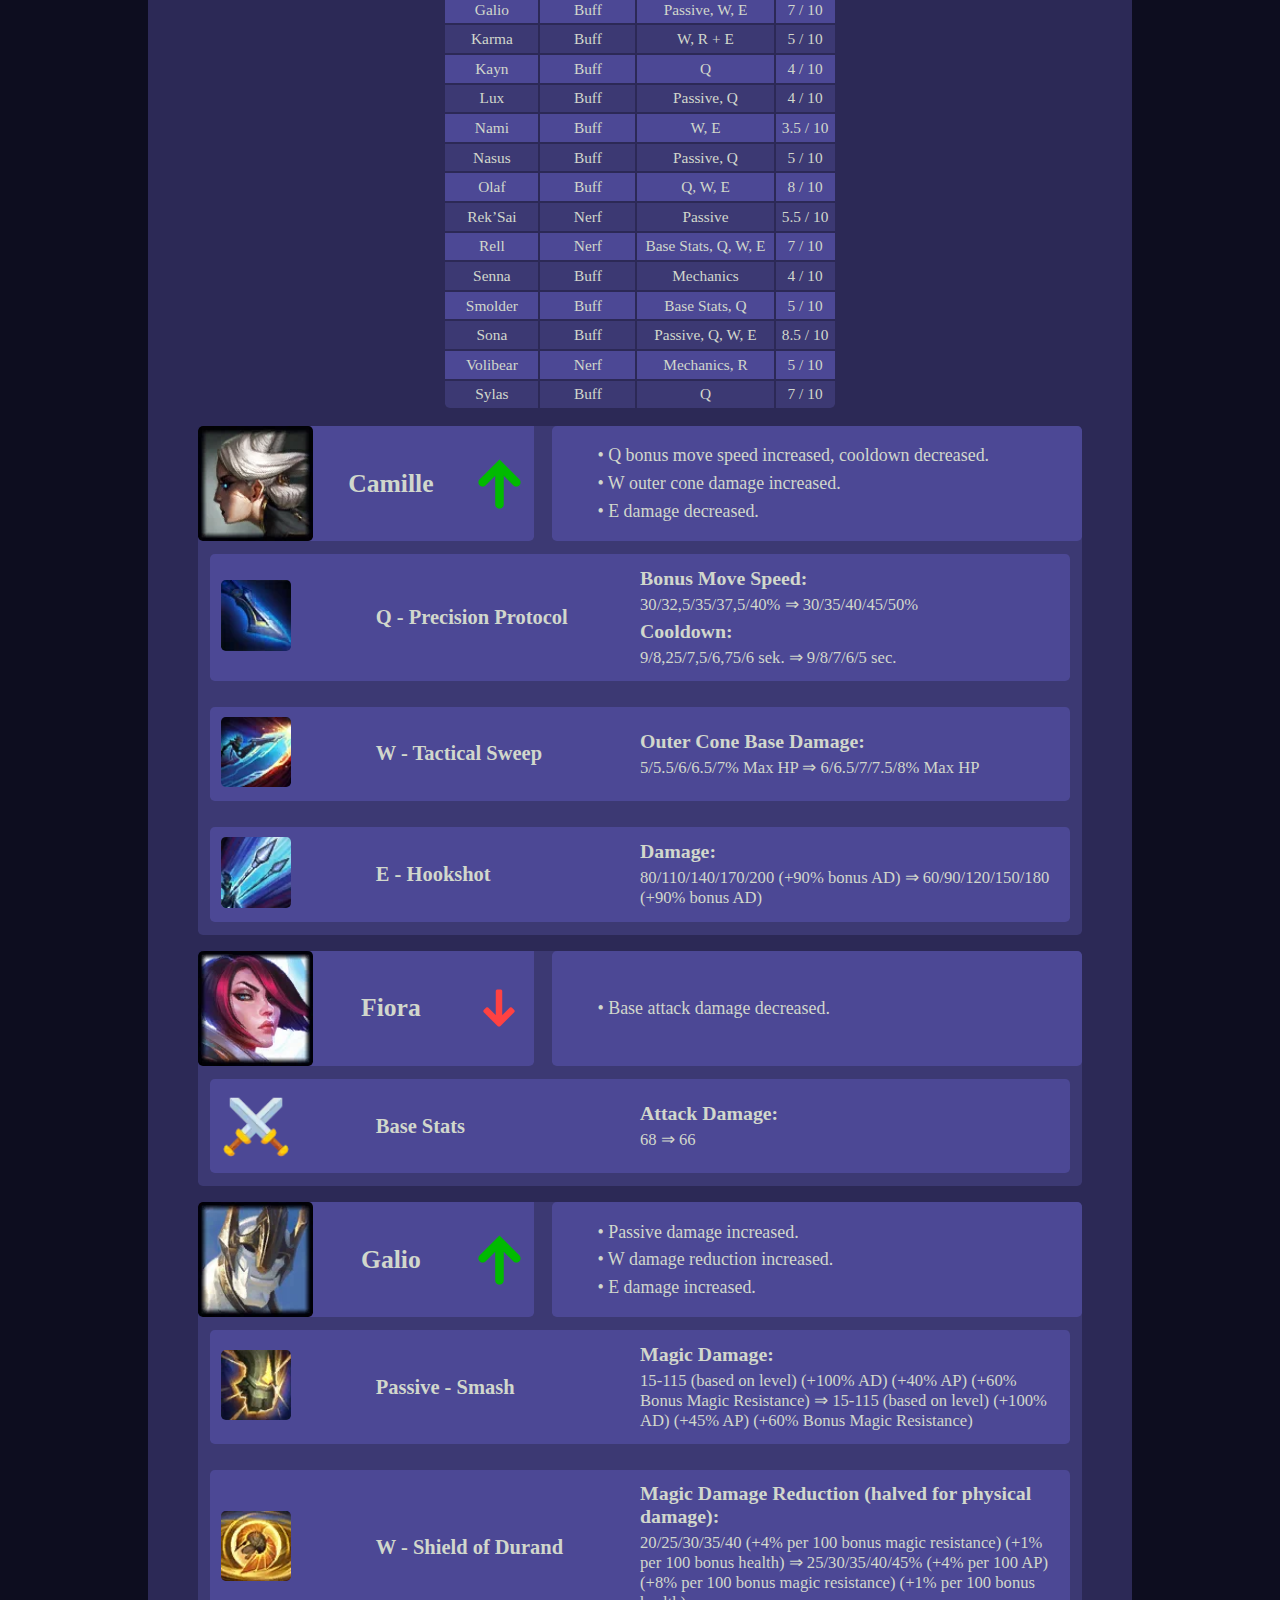
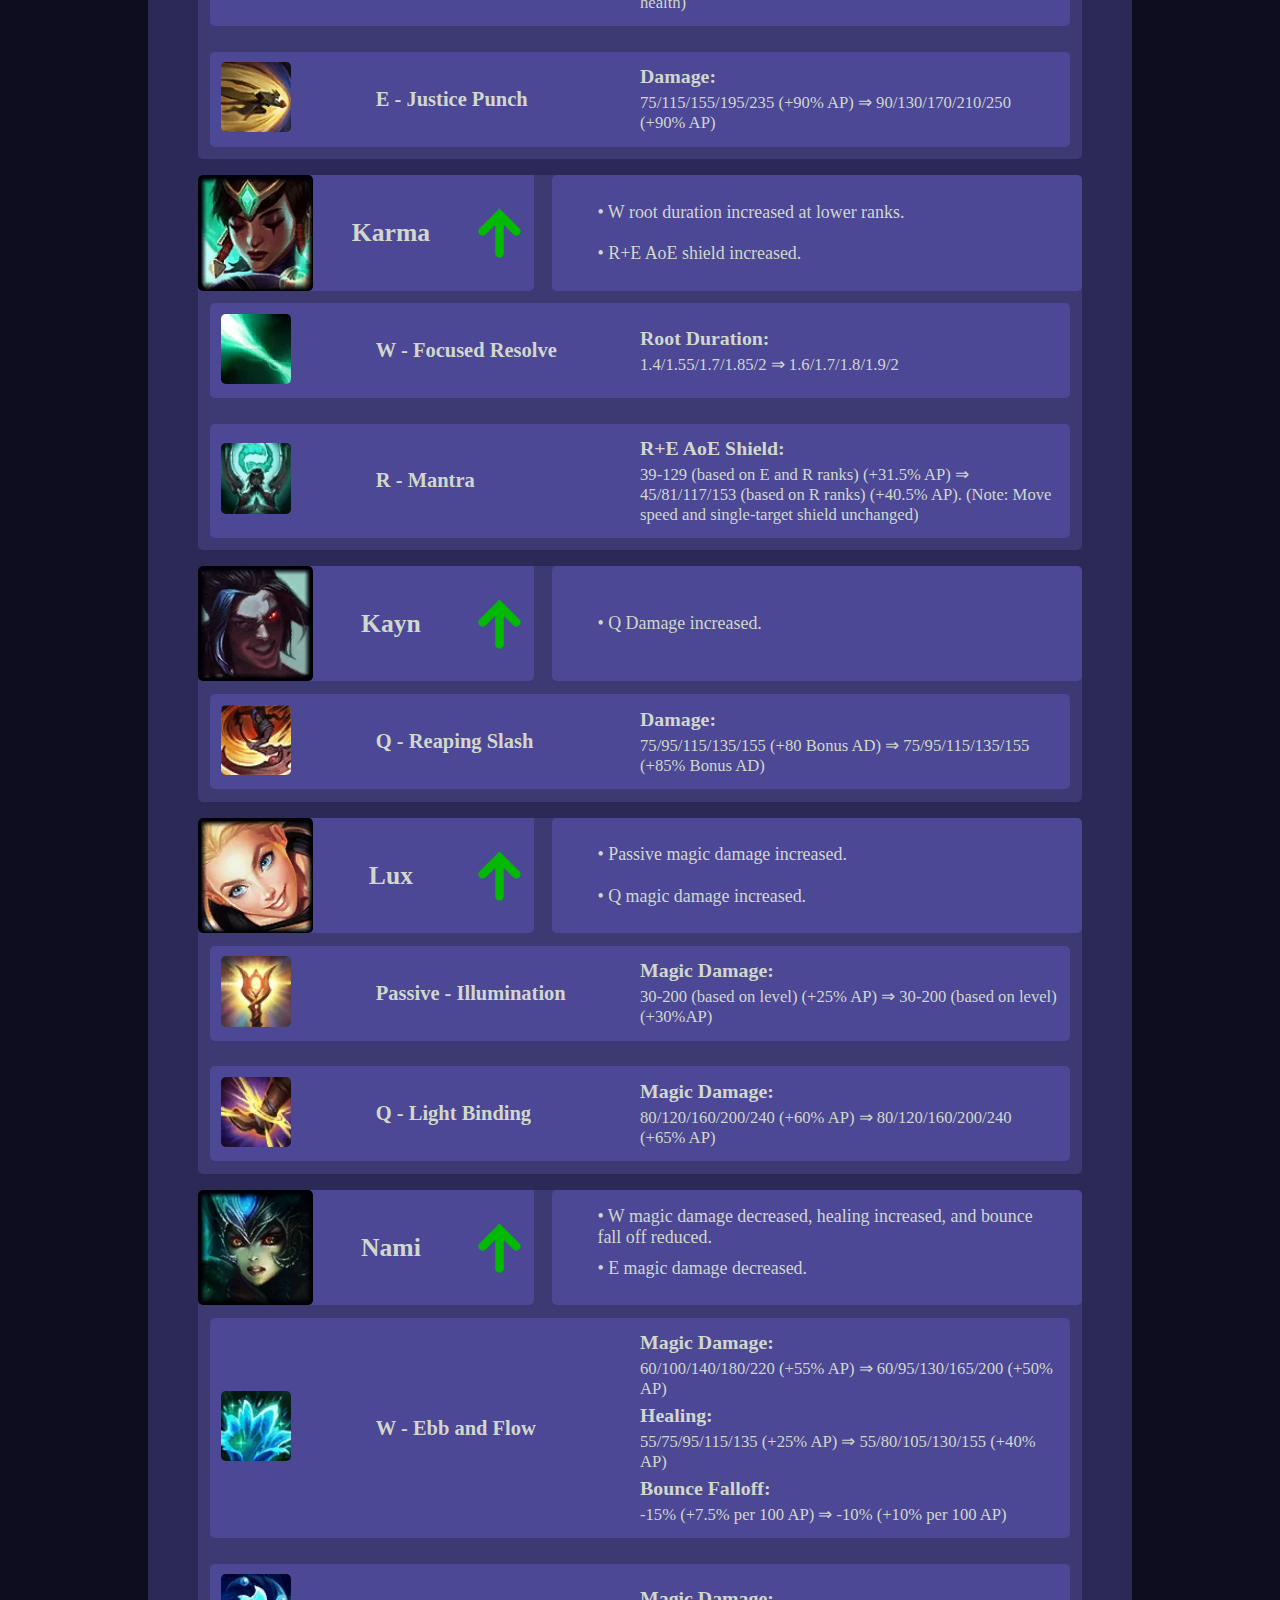
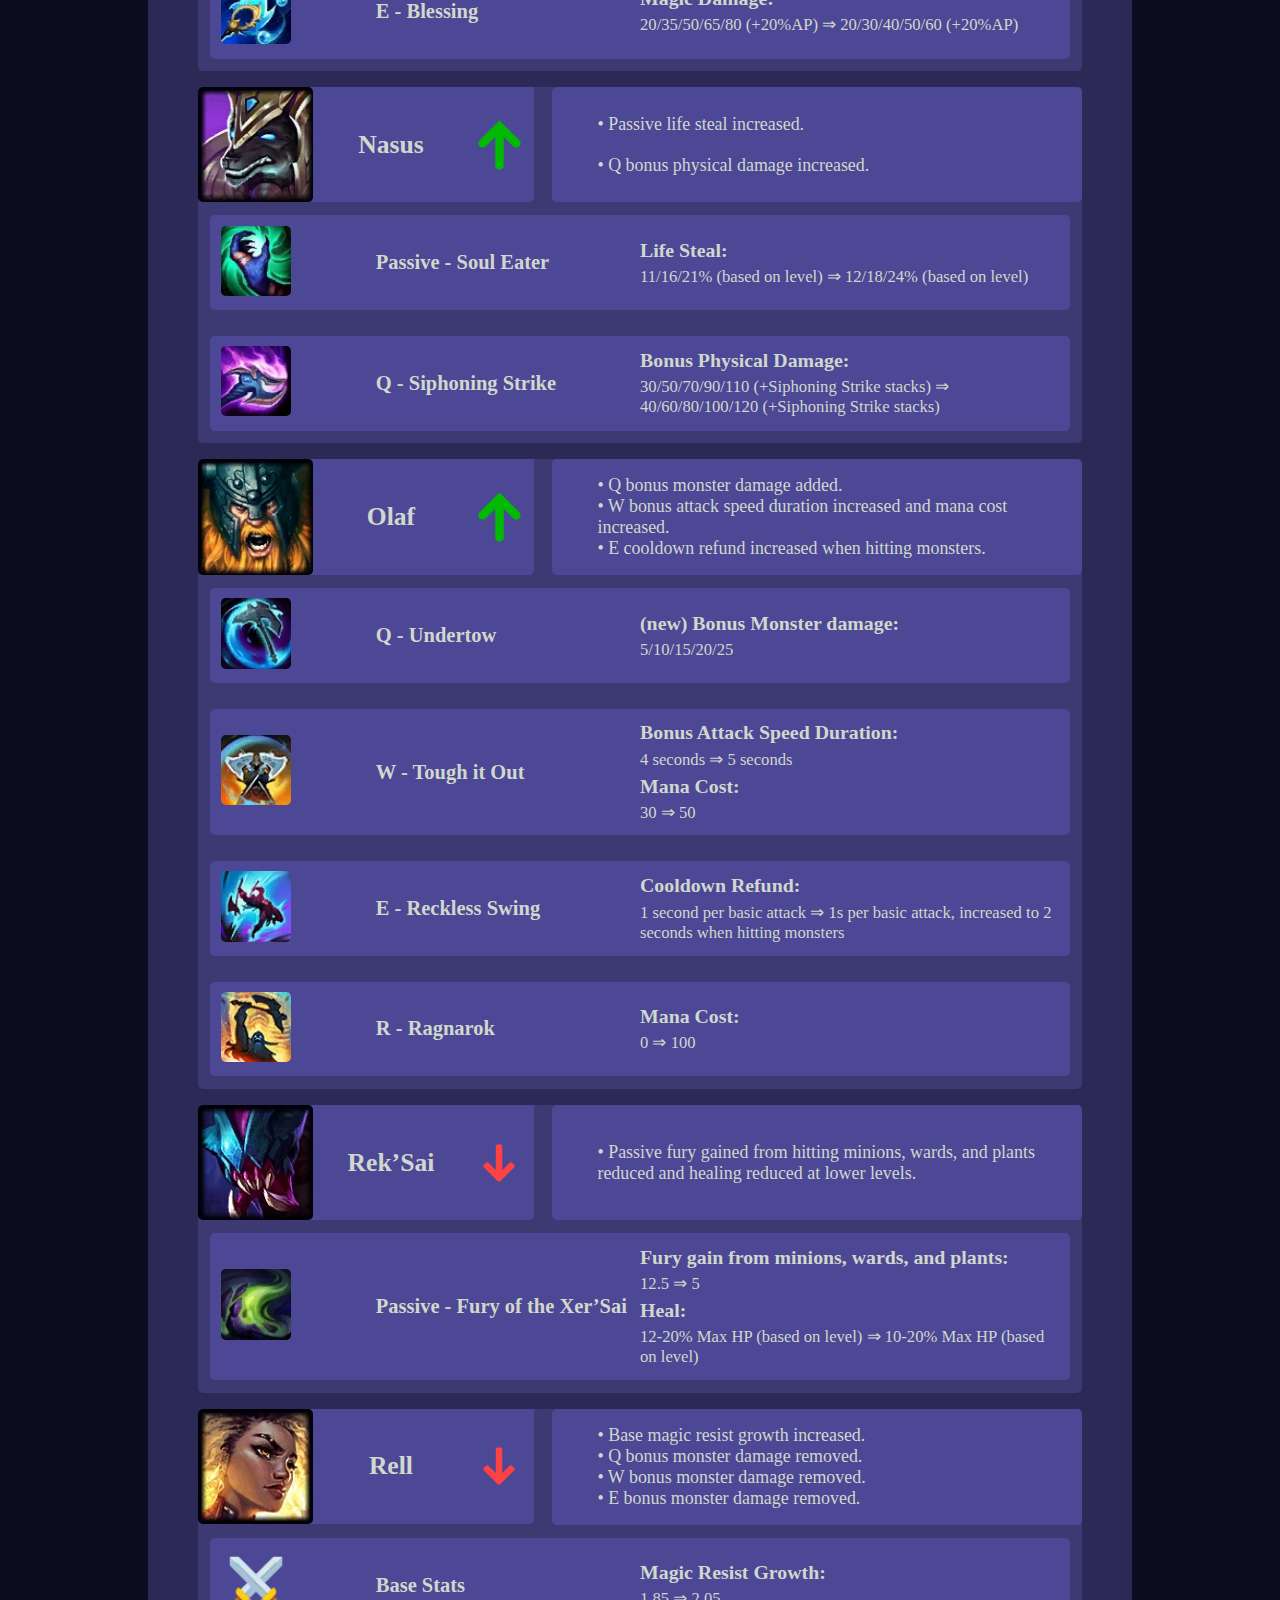
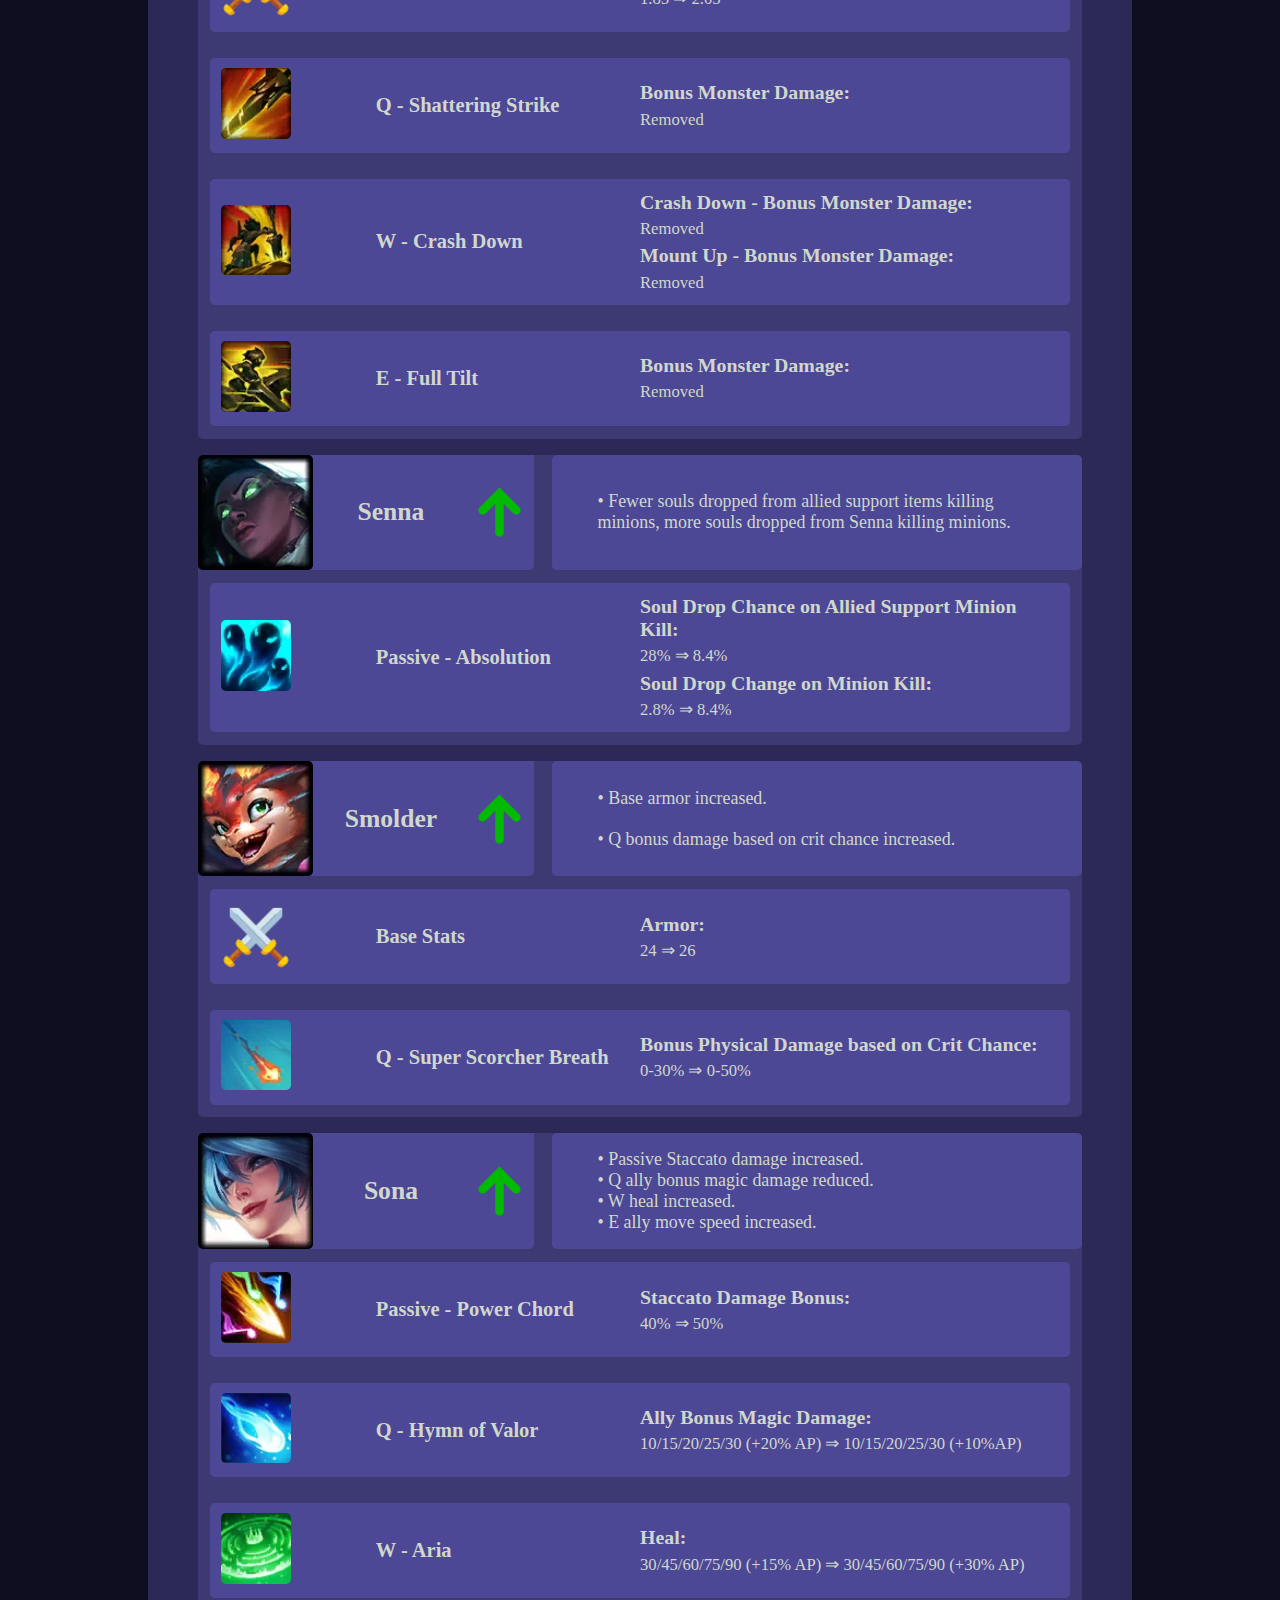
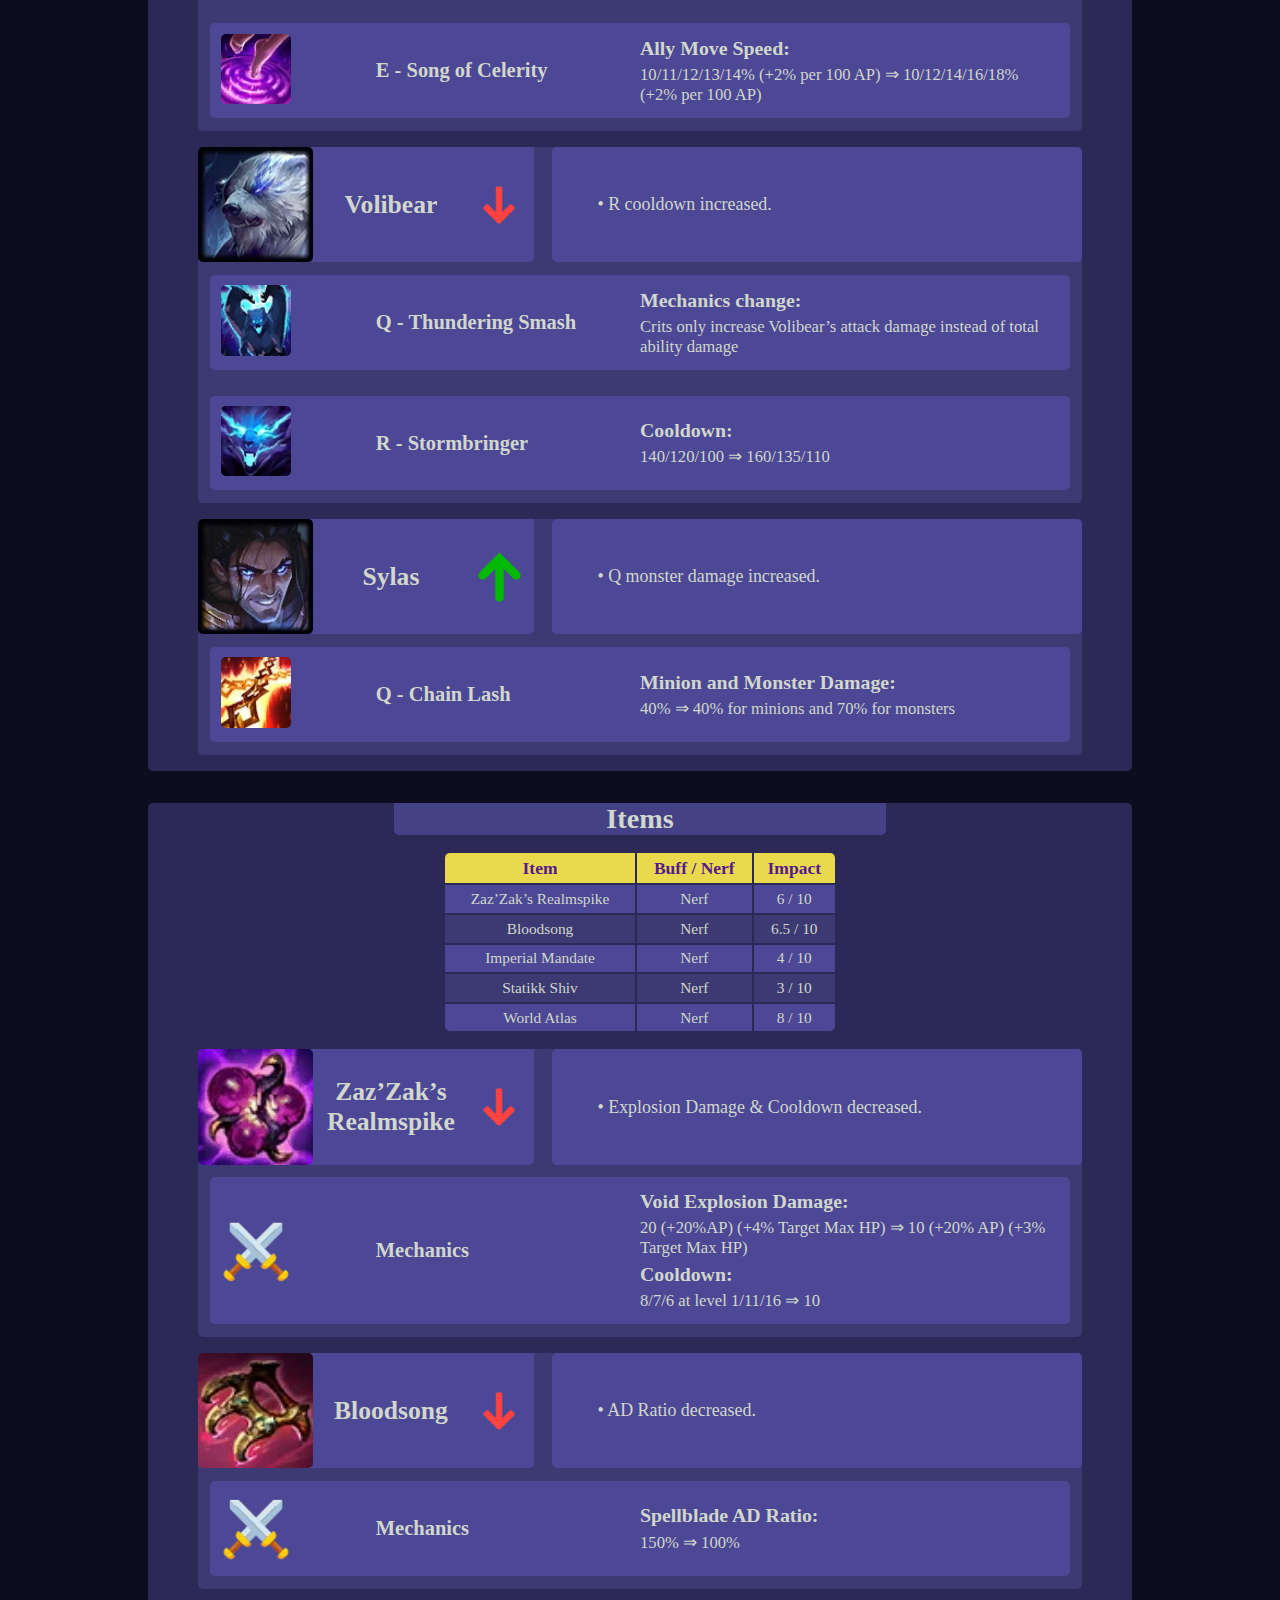
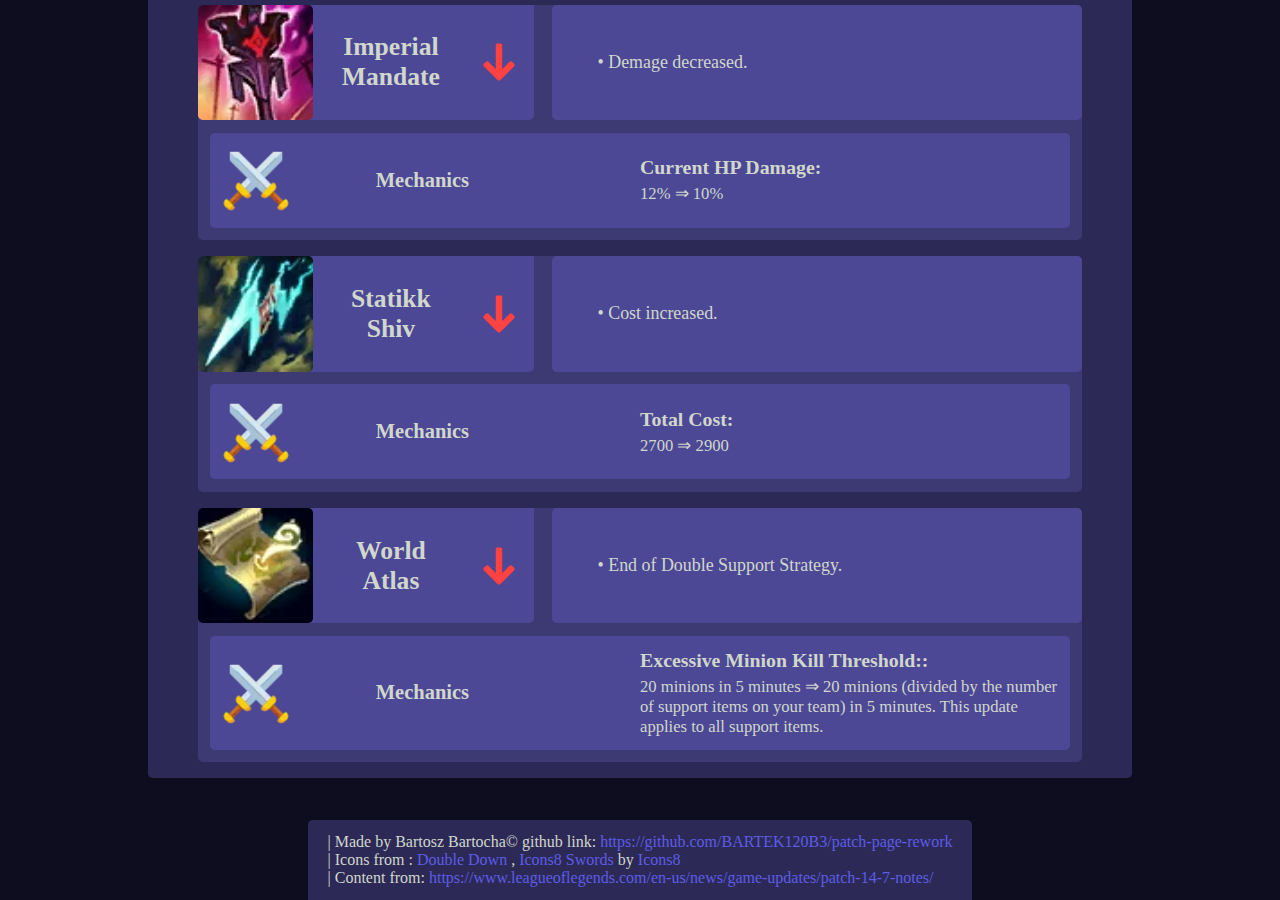
==== commit 8aa2edf7: "Making changes so i can get better lighthouse" ====
--- a/pages/lol.html
+++ b/pages/lol.html
@@ -11,7 +11,7 @@
   </head>
   <body>
     <header class="big-screen-header">
-      <img src="src/lol.png" alt="lol logo" />
+      <img src="src/lol.webp" alt="lol logo" />
       <h1>League of Legends</h1>
       <nav>
         <ul>
@@ -26,13 +26,13 @@
     </header>
     <header class="mobile-header">
       <div class="logo-menager">
-        <img class="logo" src="src/lol.png" alt="lol logo" />
+        <img class="logo" src="src/lol.webp" alt="lol logo" />
       </div>
       <h1>League of Legends</h1>
       <div class="szczala-menager">
         <img
           class="szczala"
-          src="src/arrow.png"
+          src="src/arrow.webp"
           alt="szczała"
           onclick="triggerAnimation()" />
       </div>
@@ -49,17 +49,17 @@
     </div>
     <aside class="champions-images">
       <div class="menager">
-        <img src="src/zed.jpg" alt="brim" class="slide s1" />
-        <img src="src/hecarim.jpg" alt="harbor" class="slide s2" />
-        <img src="src/thresh.jpg" alt="viper" class="slide s3" />
-        <img src="src/mordekaiser.jpg" alt="iso" class="slide s4" />
+        <img src="src/zed.webp" alt="brim" class="slide s1" />
+        <img src="src/hecarim.webp" alt="harbor" class="slide s2" />
+        <img src="src/thresh.webp" alt="viper" class="slide s3" />
+        <img src="src/mordekaiser.webp" alt="iso" class="slide s4" />
       </div>
     </aside>
     <aside class="champion-randomizer">
-      <img src="src/zed.jpg" alt="champion-img" class="champion-img" />
-      <img src="src/hecarim.jpg" alt="champion-img" class="champion-img" />
-      <img src="src/thresh.jpg" alt="champion-img" class="champion-img" />
-      <img src="src/mordekaiser.jpg" alt="champion-img" class="champion-img" />
+      <img src="src/zed.webp" alt="champion-img" class="champion-img" />
+      <img src="src/hecarim.webp" alt="champion-img" class="champion-img" />
+      <img src="src/thresh.webp" alt="champion-img" class="champion-img" />
+      <img src="src/mordekaiser.webp" alt="champion-img" class="champion-img" />
     </aside>
     <aside class="easter-egg">
       <h2 onclick="easterEgg()">Click Me</h2>
@@ -237,13 +237,13 @@
             <div class="article-header">
               <div class="i1-menager">
                 <img
-                  src="src/champions/camille/camille.png"
+                  src="src/champions/camille/camille.webp"
                   class="i1"
-                  alt="camille-jpg" />
+                  alt="camille-webp" />
               </div>
               <h3>Camille</h3>
               <div class="i2-menager">
-                <img src="src/buff.png" class="i2" alt="buff" />
+                <img src="src/buff.webp" class="i2" alt="buff" />
               </div>
             </div>
             <div class="shorten">
@@ -262,7 +262,7 @@
                 <header class="change-header">
                   <div class="skill-img-menager">
                     <img
-                      src="src/champions/camille/camille-skill1.png"
+                      src="src/champions/camille/camille-skill1.webp"
                       class="skill-img"
                       alt="cs1" />
                   </div>
@@ -285,7 +285,7 @@
                 <header class="change-header">
                   <div class="skill-img-menager">
                     <img
-                      src="src/champions/camille/camille-skill2.png"
+                      src="src/champions/camille/camille-skill2.webp"
                       class="skill-img"
                       alt="cs2" />
                   </div>
@@ -304,7 +304,7 @@
                 <header class="change-header">
                   <div class="skill-img-menager">
                     <img
-                      src="src/champions/camille/camille-skill3.png"
+                      src="src/champions/camille/camille-skill3.webp"
                       class="skill-img"
                       alt="cs1" />
                   </div>
@@ -329,13 +329,13 @@
             <div class="article-header">
               <div class="i1-menager">
                 <img
-                  src="src/champions/fiora/fiora.png"
+                  src="src/champions/fiora/fiora.webp"
                   class="i1"
-                  alt="fiora-jpg" />
+                  alt="fiora-webp" />
               </div>
               <h3>Fiora</h3>
               <div class="i2-menager">
-                <img src="src/nerf.png" class="i2" alt="nerf" />
+                <img src="src/nerf.webp" class="i2" alt="nerf" />
               </div>
             </div>
             <div class="shorten">
@@ -349,7 +349,7 @@
               <div class="change">
                 <header class="change-header">
                   <div class="skill-img-menager">
-                    <img src="src/swords.png" class="skill-img" alt="cs1" />
+                    <img src="src/swords.webp" class="skill-img" alt="cs1" />
                   </div>
                   <h4>Base Stats</h4>
                 </header>
@@ -369,13 +369,13 @@
             <div class="article-header">
               <div class="i1-menager">
                 <img
-                  src="src/champions/galio/galio.png"
+                  src="src/champions/galio/galio.webp"
                   class="i1"
-                  alt="galio-jpg" />
+                  alt="galio-webp" />
               </div>
               <h3>Galio</h3>
               <div class="i2-menager">
-                <img src="src/buff.png" class="i2" alt="buff" />
+                <img src="src/buff.webp" class="i2" alt="buff" />
               </div>
             </div>
             <div class="shorten">
@@ -392,7 +392,7 @@
                 <header class="change-header">
                   <div class="skill-img-menager">
                     <img
-                      src="src/champions/galio/galio-skill1.png"
+                      src="src/champions/galio/galio-skill1.webp"
                       class="skill-img"
                       alt="cs1" />
                   </div>
@@ -415,7 +415,7 @@
                 <header class="change-header">
                   <div class="skill-img-menager">
                     <img
-                      src="src/champions/galio/galio-skill2.png"
+                      src="src/champions/galio/galio-skill2.webp"
                       class="skill-img"
                       alt="cs2" />
                   </div>
@@ -441,7 +441,7 @@
                 <header class="change-header">
                   <div class="skill-img-menager">
                     <img
-                      src="src/champions/galio/galio-skill3.png"
+                      src="src/champions/galio/galio-skill3.webp"
                       class="skill-img"
                       alt="cs1" />
                   </div>
@@ -466,13 +466,13 @@
             <div class="article-header">
               <div class="i1-menager">
                 <img
-                  src="src/champions/karma/karma.png"
+                  src="src/champions/karma/karma.webp"
                   class="i1"
-                  alt="karma-jpg" />
+                  alt="karma-webp" />
               </div>
               <h3>Karma</h3>
               <div class="i2-menager">
-                <img src="src/buff.png" class="i2" alt="buff" />
+                <img src="src/buff.webp" class="i2" alt="buff" />
               </div>
             </div>
             <div class="shorten">
@@ -488,7 +488,7 @@
                 <header class="change-header">
                   <div class="skill-img-menager">
                     <img
-                      src="src/champions/karma/karma-skill1.png"
+                      src="src/champions/karma/karma-skill1.webp"
                       class="skill-img"
                       alt="cs1" />
                   </div>
@@ -507,7 +507,7 @@
                 <header class="change-header">
                   <div class="skill-img-menager">
                     <img
-                      src="src/champions/karma/karma-skill2.png"
+                      src="src/champions/karma/karma-skill2.webp"
                       class="skill-img"
                       alt="cs2" />
                   </div>
@@ -533,13 +533,13 @@
             <div class="article-header">
               <div class="i1-menager">
                 <img
-                  src="src/champions/kayn/kayn.png"
+                  src="src/champions/kayn/kayn.webp"
                   class="i1"
-                  alt="kayn-jpg" />
+                  alt="kayn-webp" />
               </div>
               <h3>Kayn</h3>
               <div class="i2-menager">
-                <img src="src/buff.png" class="i2" alt="buff" />
+                <img src="src/buff.webp" class="i2" alt="buff" />
               </div>
             </div>
             <div class="shorten">
@@ -554,7 +554,7 @@
                 <header class="change-header">
                   <div class="skill-img-menager">
                     <img
-                      src="src/champions/kayn/kayn-skill1.png"
+                      src="src/champions/kayn/kayn-skill1.webp"
                       class="skill-img"
                       alt="cs1" />
                   </div>
@@ -578,11 +578,11 @@
           <div class="front">
             <div class="article-header">
               <div class="i1-menager">
-                <img src="src/champions/lux/lux.png" class="i1" alt="lux-jpg" />
+                <img src="src/champions/lux/lux.webp" class="i1" alt="lux-webp" />
               </div>
               <h3>Lux</h3>
               <div class="i2-menager">
-                <img src="src/buff.png" class="i2" alt="buff" />
+                <img src="src/buff.webp" class="i2" alt="buff" />
               </div>
             </div>
             <div class="shorten">
@@ -598,7 +598,7 @@
                 <header class="change-header">
                   <div class="skill-img-menager">
                     <img
-                      src="src/champions/lux/lux-skill1.png"
+                      src="src/champions/lux/lux-skill1.webp"
                       class="skill-img"
                       alt="cs1" />
                   </div>
@@ -620,7 +620,7 @@
                 <header class="change-header">
                   <div class="skill-img-menager">
                     <img
-                      src="src/champions/lux/lux-skill2.png"
+                      src="src/champions/lux/lux-skill2.webp"
                       class="skill-img"
                       alt="cs1" />
                   </div>
@@ -645,13 +645,13 @@
             <div class="article-header">
               <div class="i1-menager">
                 <img
-                  src="src/champions/nami/nami.png"
+                  src="src/champions/nami/nami.webp"
                   class="i1"
-                  alt="nami-jpg" />
+                  alt="nami-webp" />
               </div>
               <h3>Nami</h3>
               <div class="i2-menager">
-                <img src="src/buff.png" class="i2" alt="buff" />
+                <img src="src/buff.webp" class="i2" alt="buff" />
               </div>
             </div>
             <div class="shorten">
@@ -670,7 +670,7 @@
                 <header class="change-header">
                   <div class="skill-img-menager">
                     <img
-                      src="src/champions/nami/nami-skill1.png"
+                      src="src/champions/nami/nami-skill1.webp"
                       class="skill-img"
                       alt="cs1" />
                   </div>
@@ -701,7 +701,7 @@
                 <header class="change-header">
                   <div class="skill-img-menager">
                     <img
-                      src="src/champions/nami/nami-skill2.png"
+                      src="src/champions/nami/nami-skill2.webp"
                       class="skill-img"
                       alt="cs1" />
                   </div>
@@ -723,13 +723,13 @@
             <div class="article-header">
               <div class="i1-menager">
                 <img
-                  src="src/champions/nasus/nasus.png"
+                  src="src/champions/nasus/nasus.webp"
                   class="i1"
-                  alt="nasus-jpg" />
+                  alt="nasus-webp" />
               </div>
               <h3>Nasus</h3>
               <div class="i2-menager">
-                <img src="src/buff.png" class="i2" alt="buff" />
+                <img src="src/buff.webp" class="i2" alt="buff" />
               </div>
             </div>
             <div class="shorten">
@@ -745,7 +745,7 @@
                 <header class="change-header">
                   <div class="skill-img-menager">
                     <img
-                      src="src/champions/nasus/nasus-skill1.png"
+                      src="src/champions/nasus/nasus-skill1.webp"
                       class="skill-img"
                       alt="cs1" />
                   </div>
@@ -766,7 +766,7 @@
                 <header class="change-header">
                   <div class="skill-img-menager">
                     <img
-                      src="src/champions/nasus/nasus-skill2.png"
+                      src="src/champions/nasus/nasus-skill2.webp"
                       class="skill-img"
                       alt="cs1" />
                   </div>
@@ -791,13 +791,13 @@
             <div class="article-header">
               <div class="i1-menager">
                 <img
-                  src="src/champions/olaf/olaf.png"
+                  src="src/champions/olaf/olaf.webp"
                   class="i1"
-                  alt="olaf-jpg" />
+                  alt="olaf-webp" />
               </div>
               <h3>Olaf</h3>
               <div class="i2-menager">
-                <img src="src/buff.png" class="i2" alt="buff" />
+                <img src="src/buff.webp" class="i2" alt="buff" />
               </div>
             </div>
             <div class="shorten">
@@ -819,7 +819,7 @@
                 <header class="change-header">
                   <div class="skill-img-menager">
                     <img
-                      src="src/champions/olaf/olaf-skill1.png"
+                      src="src/champions/olaf/olaf-skill1.webp"
                       class="skill-img"
                       alt="cs1" />
                   </div>
@@ -838,7 +838,7 @@
                 <header class="change-header">
                   <div class="skill-img-menager">
                     <img
-                      src="src/champions/olaf/olaf-skill2.png"
+                      src="src/champions/olaf/olaf-skill2.webp"
                       class="skill-img"
                       alt="cs1" />
                   </div>
@@ -861,7 +861,7 @@
                 <header class="change-header">
                   <div class="skill-img-menager">
                     <img
-                      src="src/champions/olaf/olaf-skill3.png"
+                      src="src/champions/olaf/olaf-skill3.webp"
                       class="skill-img"
                       alt="cs1" />
                   </div>
@@ -883,7 +883,7 @@
                 <header class="change-header">
                   <div class="skill-img-menager">
                     <img
-                      src="src/champions/olaf/olaf-skill4.png"
+                      src="src/champions/olaf/olaf-skill4.webp"
                       class="skill-img"
                       alt="cs1" />
                   </div>
@@ -905,13 +905,13 @@
             <div class="article-header">
               <div class="i1-menager">
                 <img
-                  src="src/champions/reksai/reksai.png"
+                  src="src/champions/reksai/reksai.webp"
                   class="i1"
-                  alt="reksai-jpg" />
+                  alt="reksai-webp" />
               </div>
               <h3>Rek’Sai</h3>
               <div class="i2-menager">
-                <img src="src/nerf.png" class="i2" alt="nerf" />
+                <img src="src/nerf.webp" class="i2" alt="nerf" />
               </div>
             </div>
             <div class="shorten">
@@ -929,7 +929,7 @@
                 <header class="change-header">
                   <div class="skill-img-menager">
                     <img
-                      src="src/champions/reksai/reksai-skill1.png"
+                      src="src/champions/reksai/reksai-skill1.webp"
                       class="skill-img"
                       alt="cs1" />
                   </div>
@@ -958,13 +958,13 @@
             <div class="article-header">
               <div class="i1-menager">
                 <img
-                  src="src/champions/rell/rell.png"
+                  src="src/champions/rell/rell.webp"
                   class="i1"
-                  alt="rell-jpg" />
+                  alt="rell-webp" />
               </div>
               <h3>Rell</h3>
               <div class="i2-menager">
-                <img src="src/nerf.png" class="i2" alt="nerf" />
+                <img src="src/nerf.webp" class="i2" alt="nerf" />
               </div>
             </div>
             <div class="shorten">
@@ -981,7 +981,7 @@
               <div class="change">
                 <header class="change-header">
                   <div class="skill-img-menager">
-                    <img src="src/swords.png" class="skill-img" alt="cs1" />
+                    <img src="src/swords.webp" class="skill-img" alt="cs1" />
                   </div>
                   <h4>Base Stats</h4>
                 </header>
@@ -998,7 +998,7 @@
                 <header class="change-header">
                   <div class="skill-img-menager">
                     <img
-                      src="src/champions/rell/rell-skill1.png"
+                      src="src/champions/rell/rell-skill1.webp"
                       class="skill-img"
                       alt="cs1" />
                   </div>
@@ -1017,7 +1017,7 @@
                 <header class="change-header">
                   <div class="skill-img-menager">
                     <img
-                      src="src/champions/rell/rell-skill2.png"
+                      src="src/champions/rell/rell-skill2.webp"
                       class="skill-img"
                       alt="cs1" />
                   </div>
@@ -1040,7 +1040,7 @@
                 <header class="change-header">
                   <div class="skill-img-menager">
                     <img
-                      src="src/champions/rell/rell-skill3.png"
+                      src="src/champions/rell/rell-skill3.webp"
                       class="skill-img"
                       alt="cs1" />
                   </div>
@@ -1062,13 +1062,13 @@
             <div class="article-header">
               <div class="i1-menager">
                 <img
-                  src="src/champions/senna/senna.png"
+                  src="src/champions/senna/senna.webp"
                   class="i1"
-                  alt="senna-jpg" />
+                  alt="senna-webp" />
               </div>
               <h3>Senna</h3>
               <div class="i2-menager">
-                <img src="src/buff.png" class="i2" alt="buff" />
+                <img src="src/buff.webp" class="i2" alt="buff" />
               </div>
             </div>
             <div class="shorten">
@@ -1086,7 +1086,7 @@
                 <header class="change-header">
                   <div class="skill-img-menager">
                     <img
-                      src="src/champions/senna/senna-skill1.png"
+                      src="src/champions/senna/senna-skill1.webp"
                       class="skill-img"
                       alt="cs1" />
                   </div>
@@ -1112,13 +1112,13 @@
             <div class="article-header">
               <div class="i1-menager">
                 <img
-                  src="src/champions/smolder/smolder.png"
+                  src="src/champions/smolder/smolder.webp"
                   class="i1"
-                  alt="smolder-jpg" />
+                  alt="smolder-webp" />
               </div>
               <h3>Smolder</h3>
               <div class="i2-menager">
-                <img src="src/buff.png" class="i2" alt="buff" />
+                <img src="src/buff.webp" class="i2" alt="buff" />
               </div>
             </div>
             <div class="shorten">
@@ -1133,7 +1133,7 @@
               <div class="change">
                 <header class="change-header">
                   <div class="skill-img-menager">
-                    <img src="src/swords.png" class="skill-img" alt="cs1" />
+                    <img src="src/swords.webp" class="skill-img" alt="cs1" />
                   </div>
                   <h4>Base Stats</h4>
                 </header>
@@ -1150,7 +1150,7 @@
                 <header class="change-header">
                   <div class="skill-img-menager">
                     <img
-                      src="src/champions/smolder/smolder-skill1.png"
+                      src="src/champions/smolder/smolder-skill1.webp"
                       class="skill-img"
                       alt="cs1" />
                   </div>
@@ -1172,13 +1172,13 @@
             <div class="article-header">
               <div class="i1-menager">
                 <img
-                  src="src/champions/sona/sona.png"
+                  src="src/champions/sona/sona.webp"
                   class="i1"
-                  alt="sona-jpg" />
+                  alt="sona-webp" />
               </div>
               <h3>Sona</h3>
               <div class="i2-menager">
-                <img src="src/buff.png" class="i2" alt="buff" />
+                <img src="src/buff.webp" class="i2" alt="buff" />
               </div>
             </div>
             <div class="shorten">
@@ -1196,7 +1196,7 @@
                 <header class="change-header">
                   <div class="skill-img-menager">
                     <img
-                      src="src/champions/sona/sona-skill1.png"
+                      src="src/champions/sona/sona-skill1.webp"
                       class="skill-img"
                       alt="cs1" />
                   </div>
@@ -1215,7 +1215,7 @@
                 <header class="change-header">
                   <div class="skill-img-menager">
                     <img
-                      src="src/champions/sona/sona-skill2.png"
+                      src="src/champions/sona/sona-skill2.webp"
                       class="skill-img"
                       alt="cs1" />
                   </div>
@@ -1234,7 +1234,7 @@
                 <header class="change-header">
                   <div class="skill-img-menager">
                     <img
-                      src="src/champions/sona/sona-skill3.png"
+                      src="src/champions/sona/sona-skill3.webp"
                       class="skill-img"
                       alt="cs1" />
                   </div>
@@ -1253,7 +1253,7 @@
                 <header class="change-header">
                   <div class="skill-img-menager">
                     <img
-                      src="src/champions/sona/sona-skill4.png"
+                      src="src/champions/sona/sona-skill4.webp"
                       class="skill-img"
                       alt="cs1" />
                   </div>
@@ -1278,13 +1278,13 @@
             <div class="article-header">
               <div class="i1-menager">
                 <img
-                  src="src/champions/volibear/volibear.png"
+                  src="src/champions/volibear/volibear.webp"
                   class="i1"
-                  alt="volibear-jpg" />
+                  alt="volibear-webp" />
               </div>
               <h3>Volibear</h3>
               <div class="i2-menager">
-                <img src="src/nerf.png" class="i2" alt="nerf" />
+                <img src="src/nerf.webp" class="i2" alt="nerf" />
               </div>
             </div>
             <div class="shorten">
@@ -1299,7 +1299,7 @@
                 <header class="change-header">
                   <div class="skill-img-menager">
                     <img
-                      src="src/champions/volibear/volibear-skill1.png"
+                      src="src/champions/volibear/volibear-skill1.webp"
                       class="skill-img"
                       alt="cs1" />
                   </div>
@@ -1321,7 +1321,7 @@
                 <header class="change-header">
                   <div class="skill-img-menager">
                     <img
-                      src="src/champions/volibear/volibear-skill2.png"
+                      src="src/champions/volibear/volibear-skill2.webp"
                       class="skill-img"
                       alt="cs1" />
                   </div>
@@ -1343,13 +1343,13 @@
             <div class="article-header">
               <div class="i1-menager">
                 <img
-                  src="src/champions/sylas/sylas.png"
+                  src="src/champions/sylas/sylas.webp"
                   class="i1"
-                  alt="sylas-jpg" />
+                  alt="sylas-webp" />
               </div>
               <h3>Sylas</h3>
               <div class="i2-menager">
-                <img src="src/buff.png" class="i2" alt="buff" />
+                <img src="src/buff.webp" class="i2" alt="buff" />
               </div>
             </div>
             <div class="shorten">
@@ -1364,7 +1364,7 @@
                 <header class="change-header">
                   <div class="skill-img-menager">
                     <img
-                      src="src/champions/sylas/sylas-skill1.png"
+                      src="src/champions/sylas/sylas-skill1.webp"
                       class="skill-img"
                       alt="cs1" />
                   </div>
@@ -1421,11 +1421,11 @@
           <div class="front">
             <div class="article-header">
               <div class="i1-menager">
-                <img src="src/items/zakzak.png" class="i1" alt="zakzak-jpg" />
+                <img src="src/items/zakzak.webp" class="i1" alt="zakzak-webp" />
               </div>
               <h3>Zaz’Zak’s Realmspike</h3>
               <div class="i2-menager">
-                <img src="src/nerf.png" class="i2" alt="nerf" />
+                <img src="src/nerf.webp" class="i2" alt="nerf" />
               </div>
             </div>
             <div class="shorten">
@@ -1439,7 +1439,7 @@
               <div class="change">
                 <header class="change-header">
                   <div class="skill-img-menager">
-                    <img src="src/swords.png" class="skill-img" alt="cs1" />
+                    <img src="src/swords.webp" class="skill-img" alt="cs1" />
                   </div>
                   <h4>Mechanics</h4>
                 </header>
@@ -1466,13 +1466,13 @@
             <div class="article-header">
               <div class="i1-menager">
                 <img
-                  src="src/items/bloodsong.png"
+                  src="src/items/bloodsong.webp"
                   class="i1"
-                  alt="bloodsong-jpg" />
+                  alt="bloodsong-webp" />
               </div>
               <h3>Bloodsong</h3>
               <div class="i2-menager">
-                <img src="src/nerf.png" class="i2" alt="nerf" />
+                <img src="src/nerf.webp" class="i2" alt="nerf" />
               </div>
             </div>
             <div class="shorten">
@@ -1486,7 +1486,7 @@
               <div class="change">
                 <header class="change-header">
                   <div class="skill-img-menager">
-                    <img src="src/swords.png" class="skill-img" alt="cs1" />
+                    <img src="src/swords.webp" class="skill-img" alt="cs1" />
                   </div>
                   <h4>Mechanics</h4>
                 </header>
@@ -1505,11 +1505,11 @@
           <div class="front">
             <div class="article-header">
               <div class="i1-menager">
-                <img src="src/items/mandat.png" class="i1" alt="mandat-jpg" />
+                <img src="src/items/mandat.webp" class="i1" alt="mandat-webp" />
               </div>
               <h3>Imperial Mandate</h3>
               <div class="i2-menager">
-                <img src="src/nerf.png" class="i2" alt="nerf" />
+                <img src="src/nerf.webp" class="i2" alt="nerf" />
               </div>
             </div>
             <div class="shorten">
@@ -1523,7 +1523,7 @@
               <div class="change">
                 <header class="change-header">
                   <div class="skill-img-menager">
-                    <img src="src/swords.png" class="skill-img" alt="cs1" />
+                    <img src="src/swords.webp" class="skill-img" alt="cs1" />
                   </div>
                   <h4>Mechanics</h4>
                 </header>
@@ -1542,14 +1542,14 @@
           <div class="front">
             <div class="article-header">
               <div class="i1-menager">
-                <img src="src/items/statikk.png" class="i1" alt="statikk-jpg" />
+                <img src="src/items/statikk.webp" class="i1" alt="statikk-webp" />
               </div>
               <h3>
                 Statikk <br />
                 Shiv
               </h3>
               <div class="i2-menager">
-                <img src="src/nerf.png" class="i2" alt="nerf" />
+                <img src="src/nerf.webp" class="i2" alt="nerf" />
               </div>
             </div>
             <div class="shorten">
@@ -1563,7 +1563,7 @@
               <div class="change">
                 <header class="change-header">
                   <div class="skill-img-menager">
-                    <img src="src/swords.png" class="skill-img" alt="cs1" />
+                    <img src="src/swords.webp" class="skill-img" alt="cs1" />
                   </div>
                   <h4>Mechanics</h4>
                 </header>
@@ -1582,14 +1582,14 @@
           <div class="front">
             <div class="article-header">
               <div class="i1-menager">
-                <img src="src/items/atlas.png" class="i1" alt="atlas-jpg" />
+                <img src="src/items/atlas.webp" class="i1" alt="atlas-webp" />
               </div>
               <h3>
                 World <br />
                 Atlas
               </h3>
               <div class="i2-menager">
-                <img src="src/nerf.png" class="i2" alt="nerf" />
+                <img src="src/nerf.webp" class="i2" alt="nerf" />
               </div>
             </div>
             <div class="shorten">
@@ -1603,7 +1603,7 @@
               <div class="change">
                 <header class="change-header">
                   <div class="skill-img-menager">
-                    <img src="src/swords.png" class="skill-img" alt="cs1" />
+                    <img src="src/swords.webp" class="skill-img" alt="cs1" />
                   </div>
                   <h4>Mechanics</h4>
                 </header>
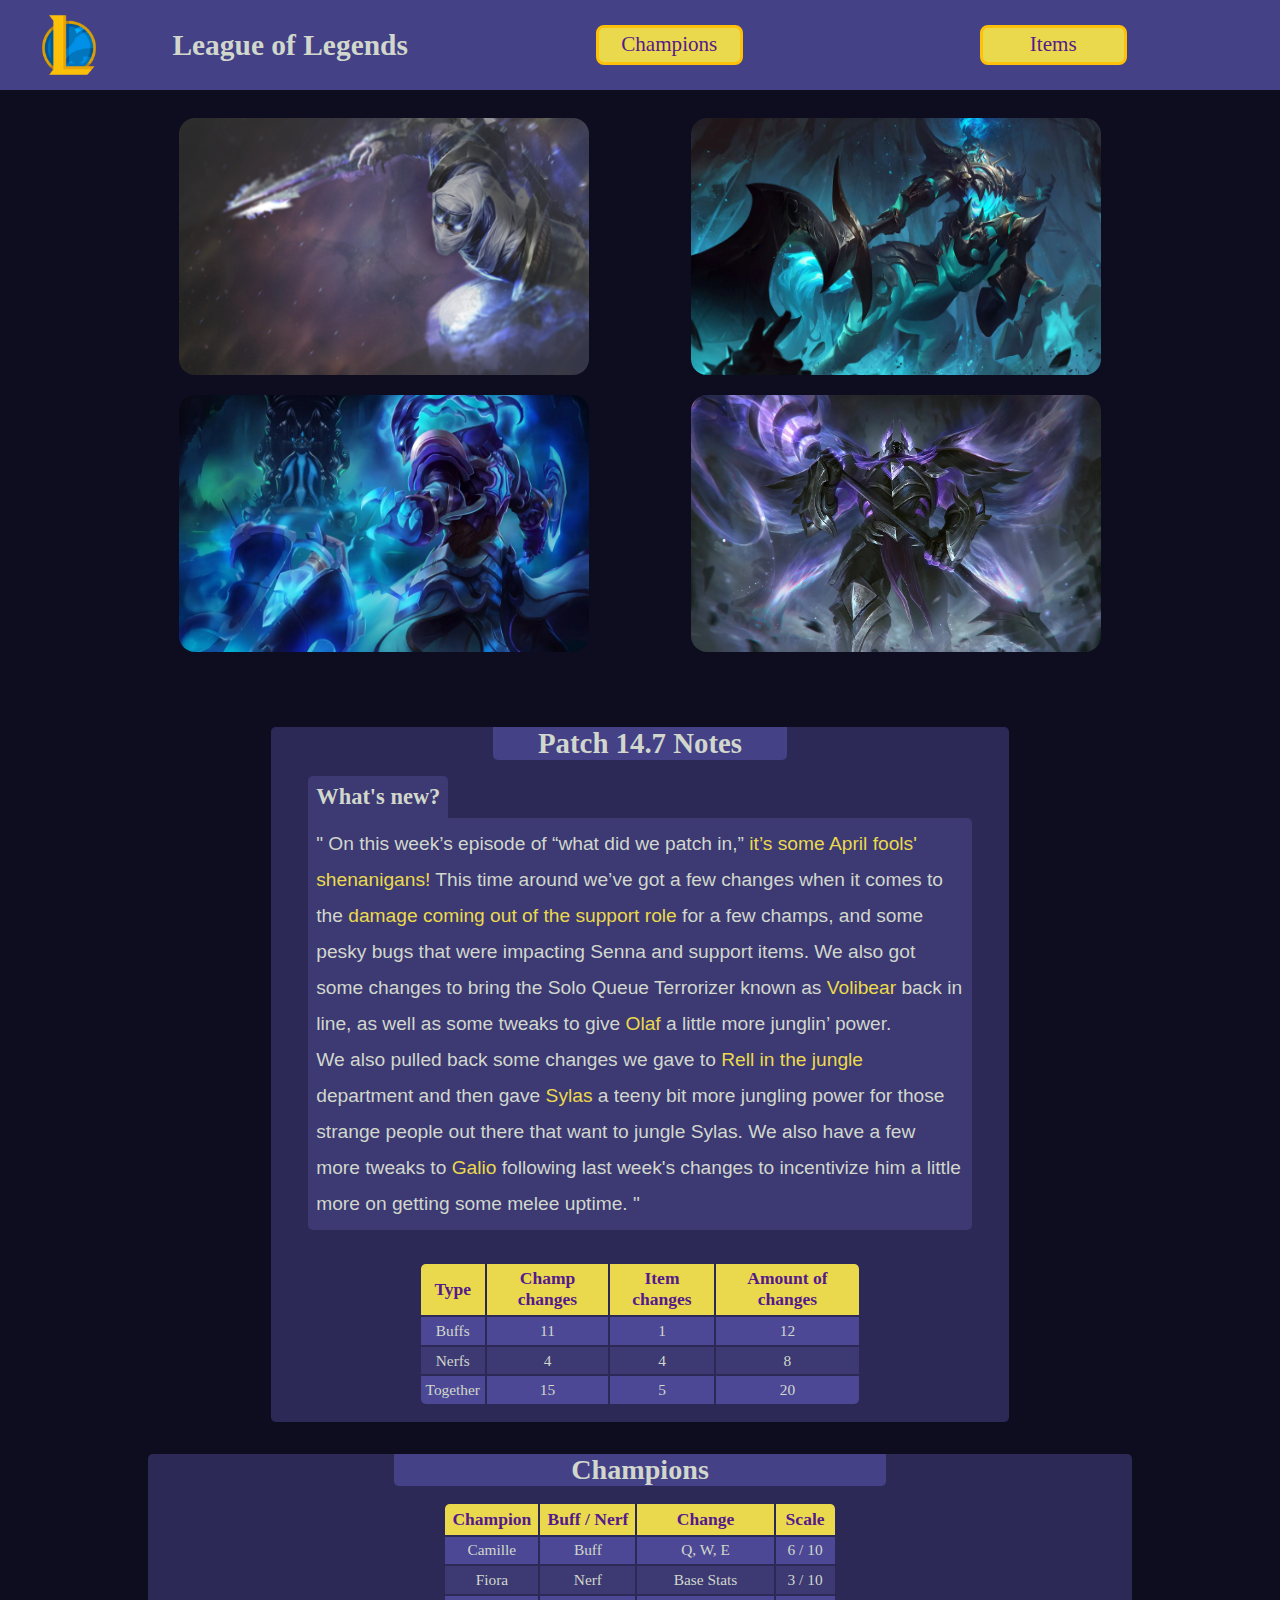
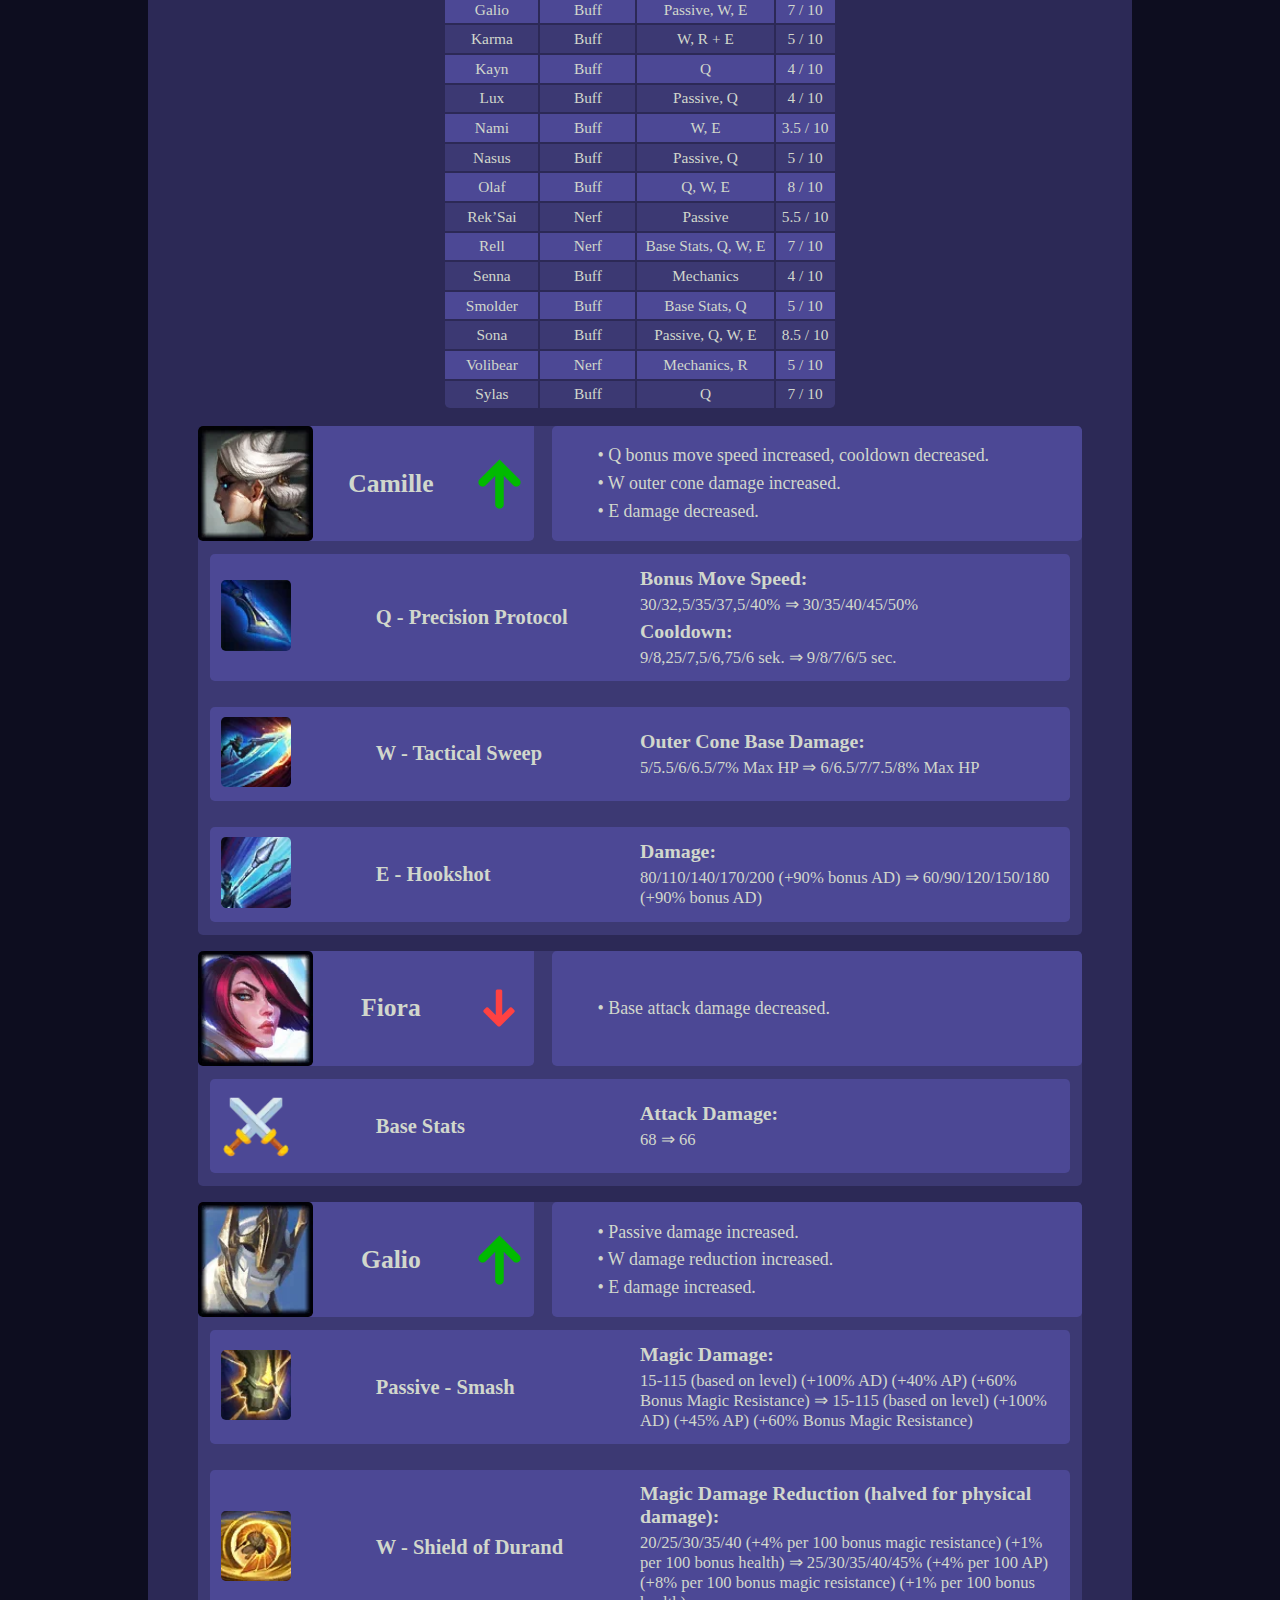
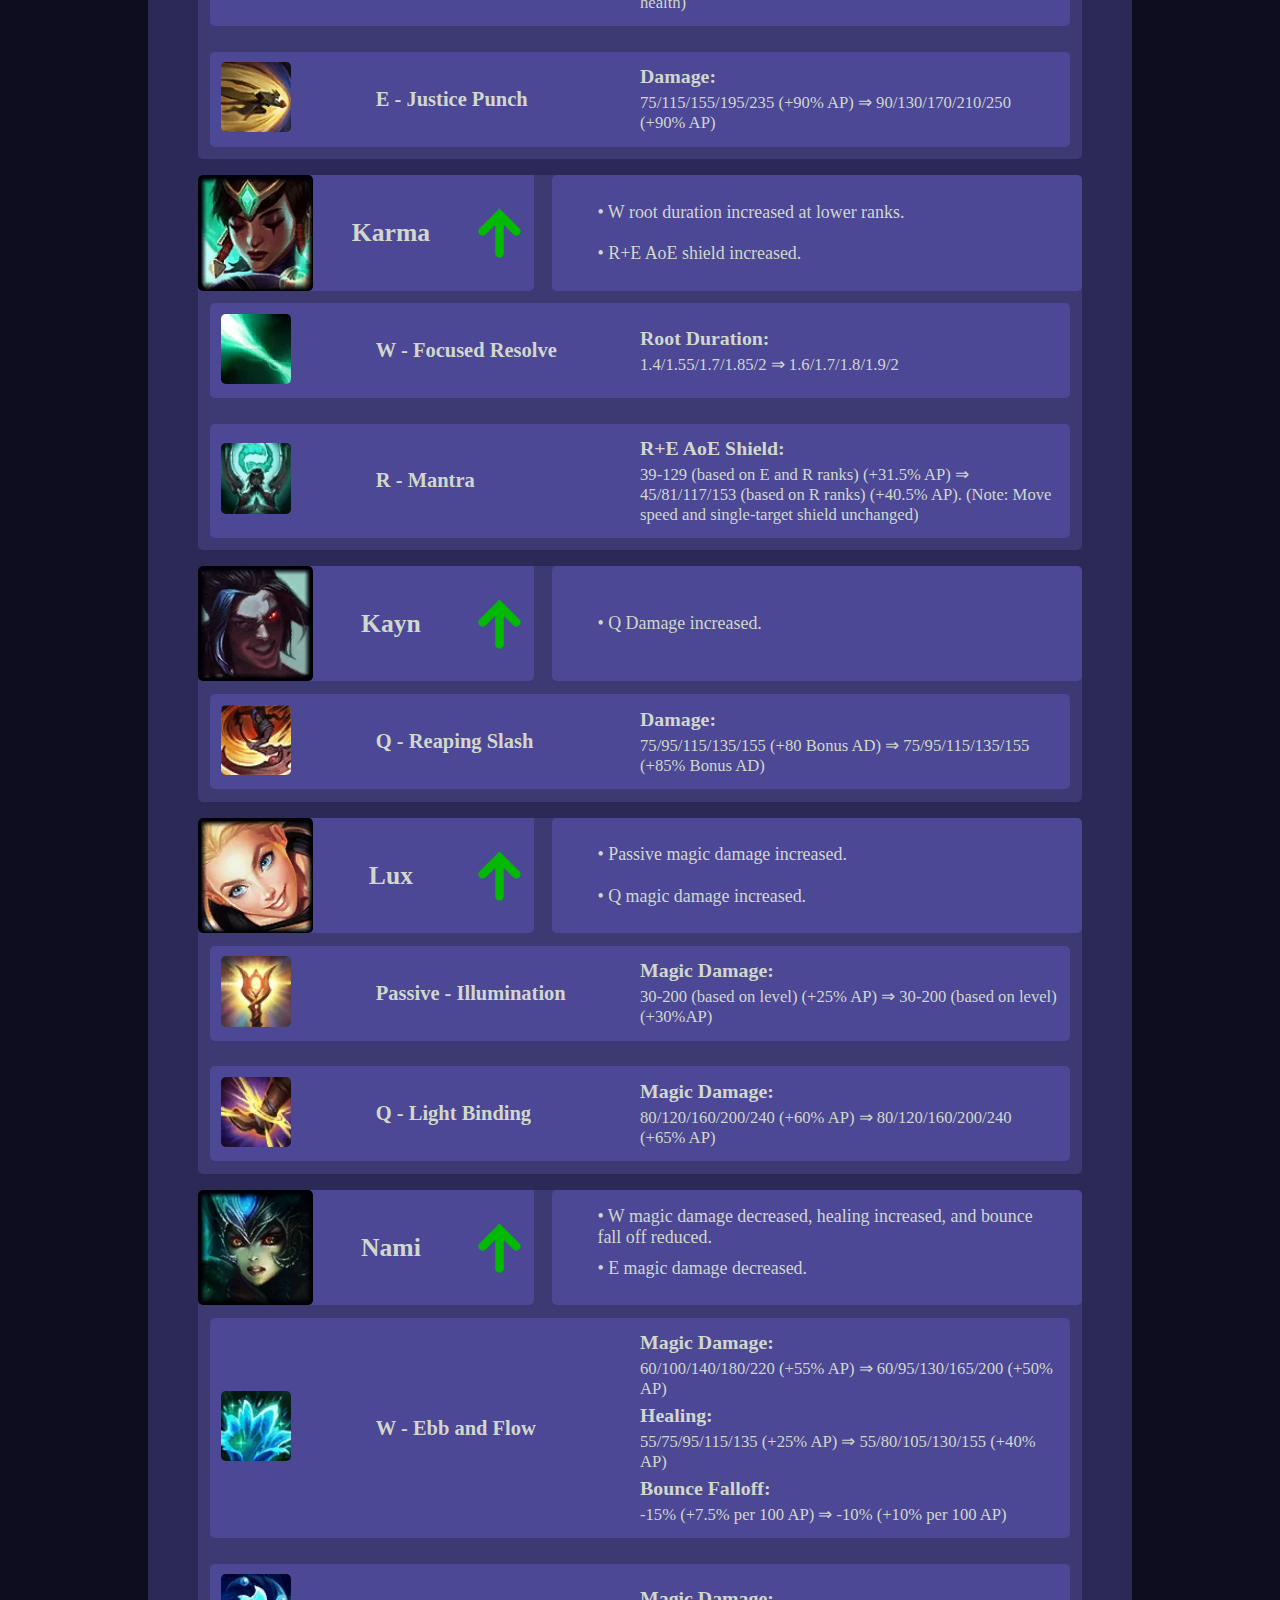
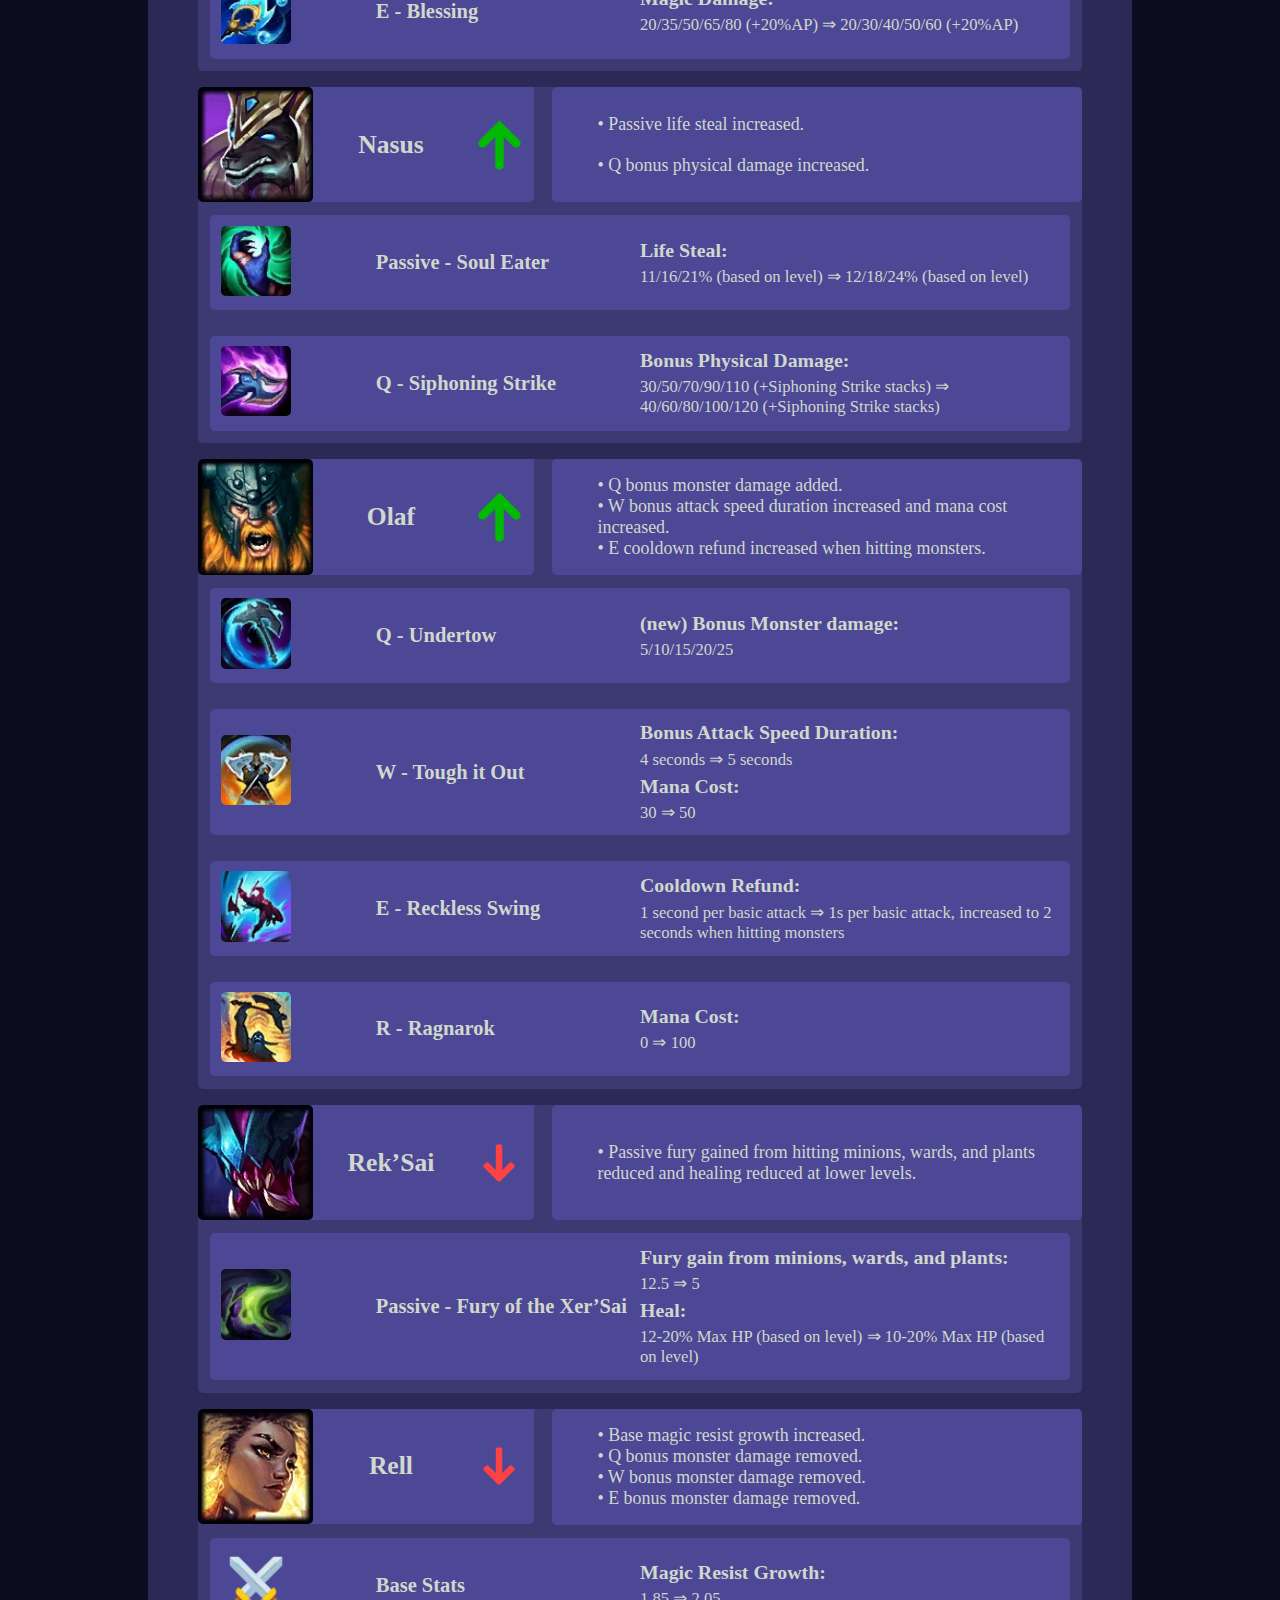
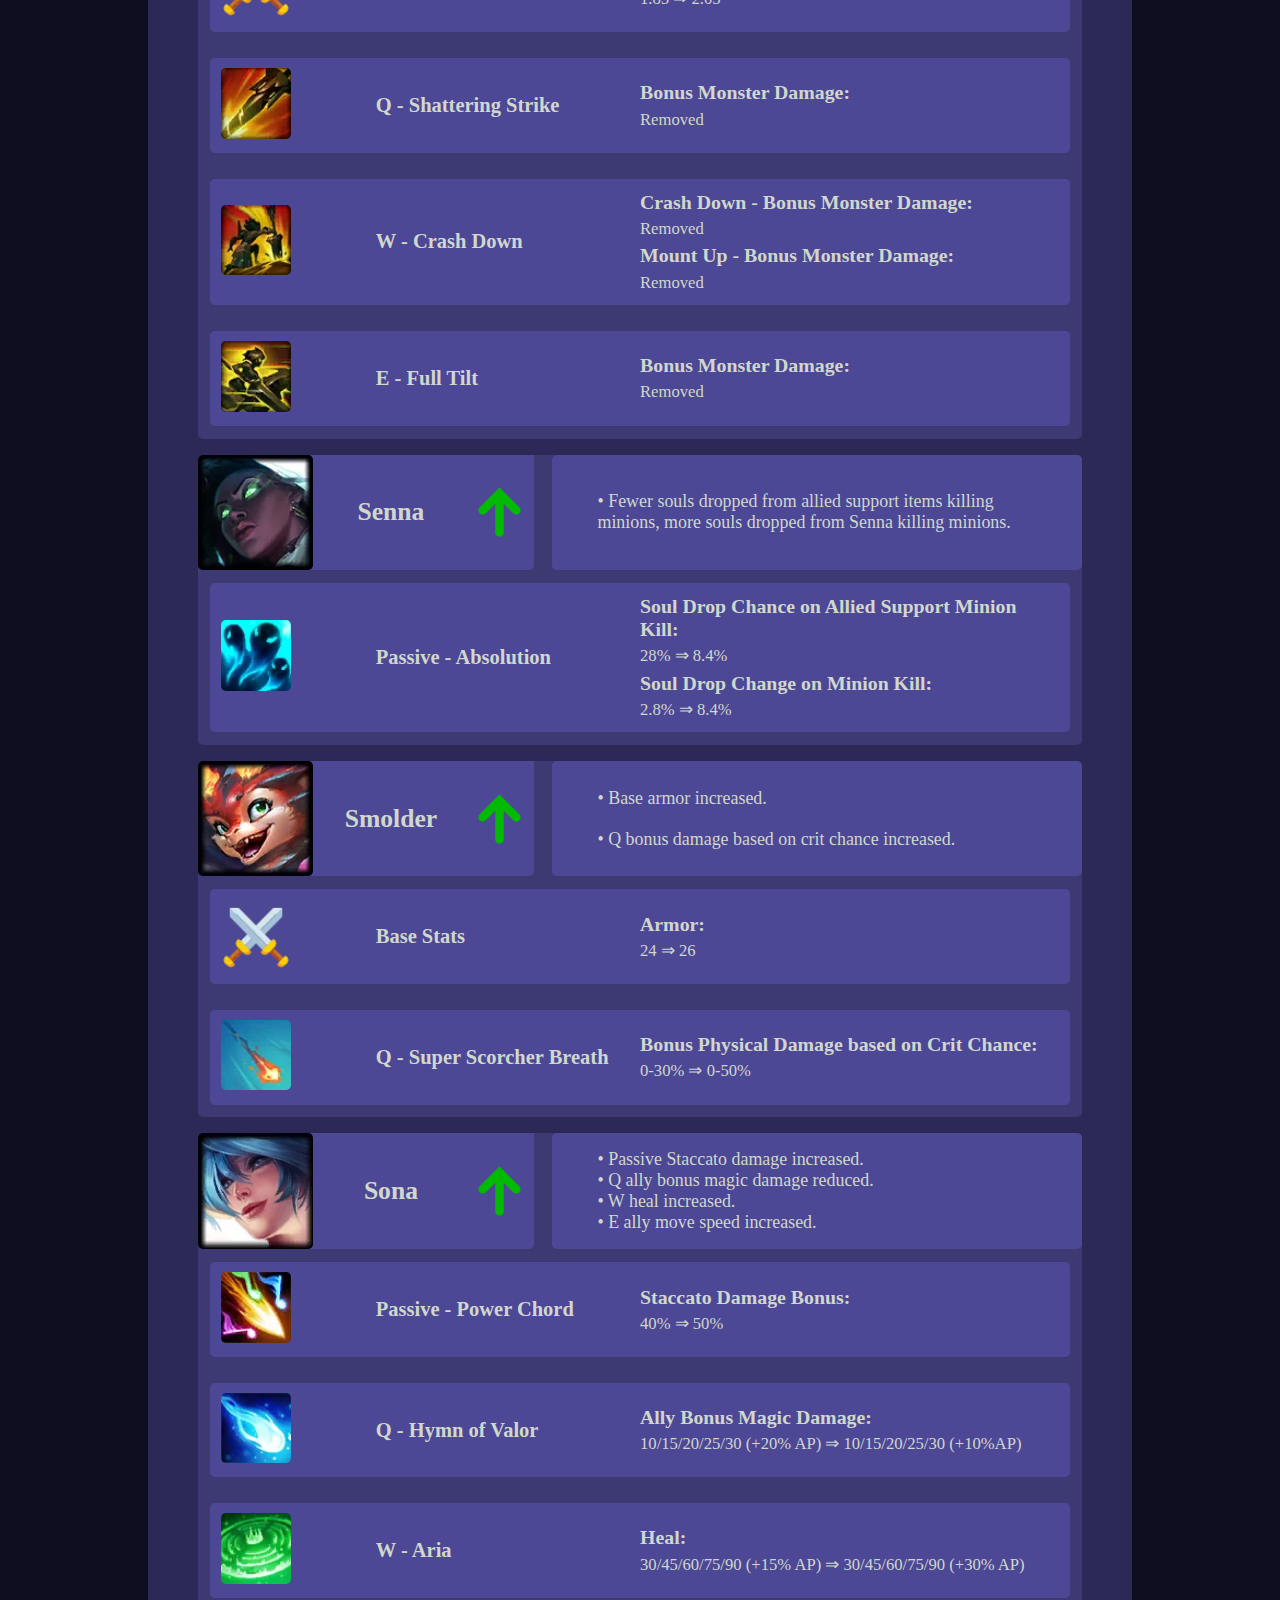
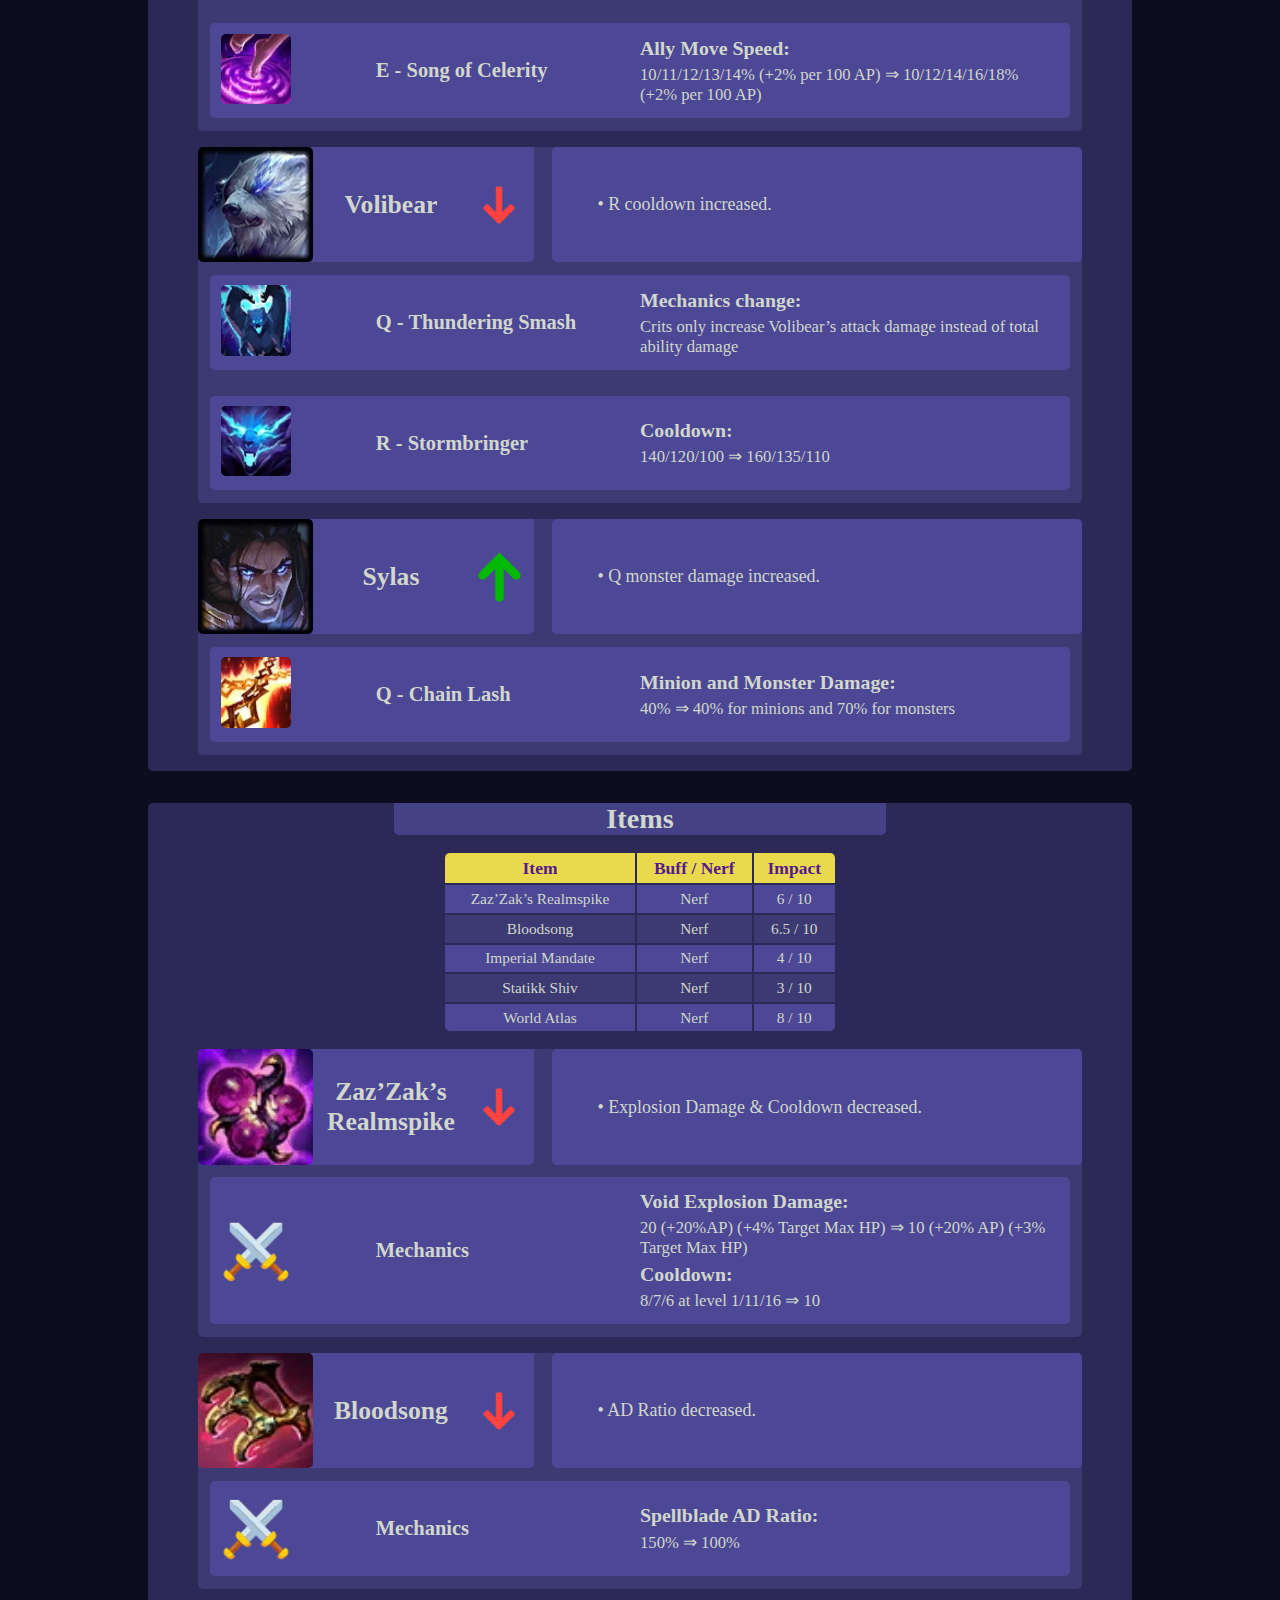
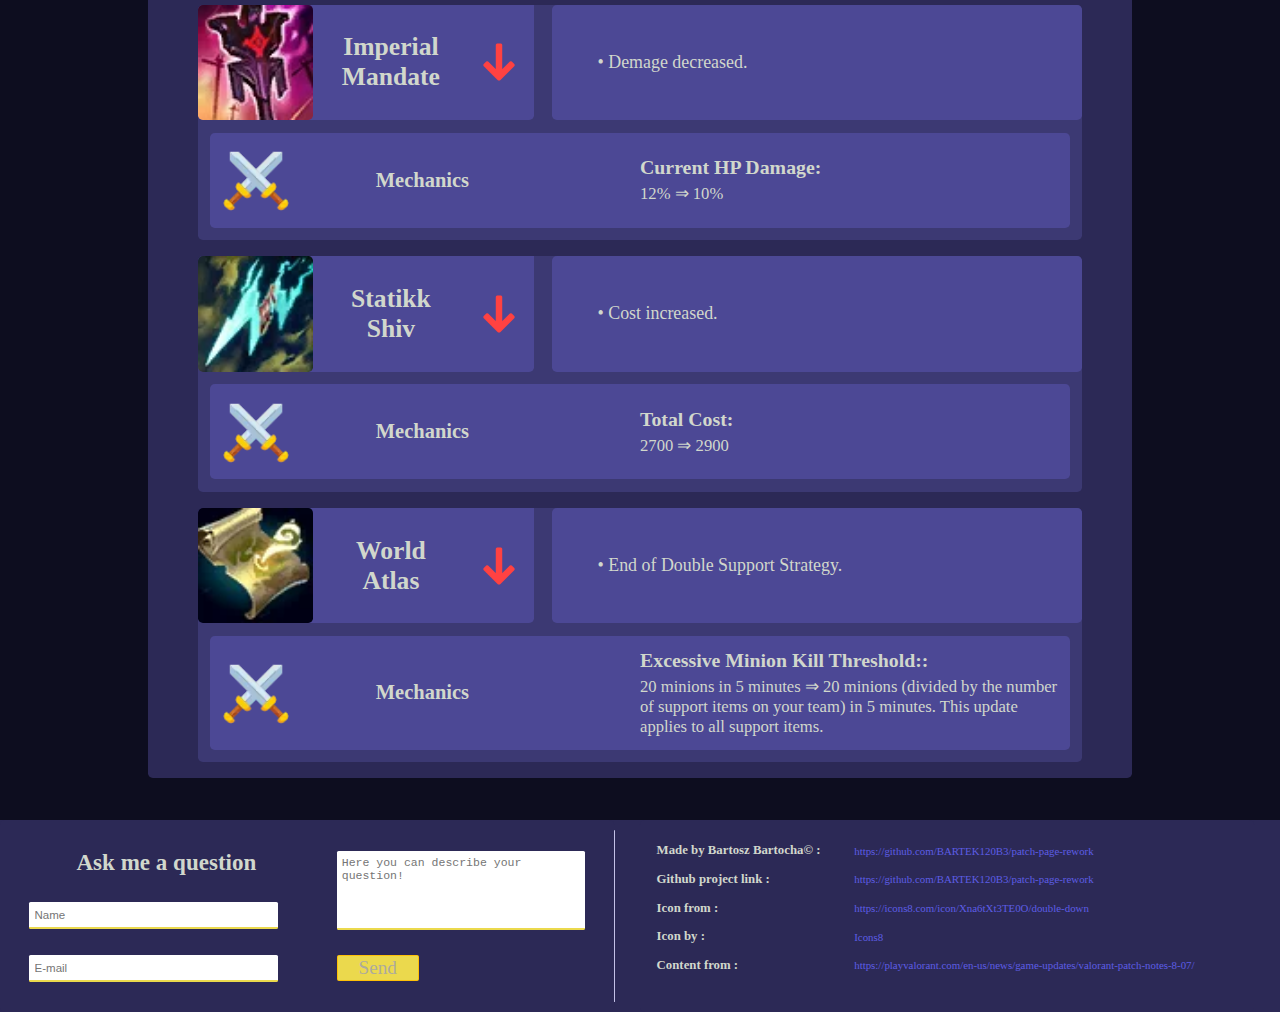
==== commit 74f5041e: "we have a normal footer now, ufffff" ====
--- a/pages/lol.html
+++ b/pages/lol.html
@@ -56,10 +56,10 @@
       </div>
     </aside>
     <aside class="champion-randomizer">
-      <img src="src/zed.webp" alt="champion-img" class="champion-img" />
-      <img src="src/hecarim.webp" alt="champion-img" class="champion-img" />
-      <img src="src/thresh.webp" alt="champion-img" class="champion-img" />
-      <img src="src/mordekaiser.webp" alt="champion-img" class="champion-img" />
+      <img src="src/mala-liga1.webp" alt="champion-img" class="champion-img" />
+      <img src="src/mala-liga2.webp" alt="champion-img" class="champion-img" />
+      <img src="src/mala-liga3.webp" alt="champion-img" class="champion-img" />
+      <img src="src/mala-liga4.webp" alt="champion-img" class="champion-img" />
     </aside>
     <aside class="easter-egg">
       <h2 onclick="easterEgg()">Click Me</h2>
@@ -1623,7 +1623,7 @@
         </article>
       </section>
     </main>
-    <footer>
+    <footer style="display: none;">
       <p>
         | Made by Bartosz Bartocha&copy; github link:
         <a
@@ -1673,5 +1673,70 @@
         
       </p>
     </footer>
+
+    <footer>
+      <section class="footer-left-side">
+        <form class="form">
+          <div class="form-left">
+            <h3>Ask me a question</h3>
+            <!-- <label for="name" class="label-name"></label> -->
+            <input id="name" class="name" type="text" placeholder="Name" />
+            <!-- <label for="email" class="label-name"></label> -->
+            <input id="email" class="email" type="email" placeholder="E-mail" />
+          </div>
+          <div class="form-right">
+            <!-- <label for="content" class="label-name"></label> -->
+            <textarea
+              name="content"
+              class="content"
+              id="content"
+              placeholder="Here you can describe your question!"></textarea>
+            <button type="reset" class="submit-button">Send</button>
+          </div>
+        </form>
+      </section>
+      <div class="footer-organizer"><div class="line"></div></div>
+      <section class="footer-right-side">
+        <ul class="footer-text">
+          <li>
+            <h5>Made by Bartosz Bartocha&copy; :</h5>
+            <a href="https://github.com/BARTEK120B3" style="color: rgb(93, 93, 229)"
+              >https://github.com/BARTEK120B3/patch-page-rework</a
+            >
+          </li>
+          <li>
+            <h5>Github project link :</h5>
+            <a
+              href="https://github.com/BARTEK120B3/patch-page-rework"
+              style="color: rgb(93, 93, 229)"
+              >https://github.com/BARTEK120B3/patch-page-rework</a
+            >
+          </li>
+          <li>
+            <h5>Icon from :</h5>
+            <a
+              style="color: rgb(93, 93, 229)"
+              target="_blank"
+              href="https://icons8.com/icon/Xna6tXt3TE0O/double-down"
+              >https://icons8.com/icon/Xna6tXt3TE0O/double-down</a
+            >
+          </li>
+          <li>
+            <h5>Icon by :</h5>
+            <a style="color: rgb(93, 93, 229)" target="_blank" href="https://icons8.com"
+              >Icons8</a
+            >
+          </li>
+          <li>
+            <h5>Content from :</h5>
+            <a
+              style="color: rgb(93, 93, 229)"
+              href="https://playvalorant.com/en-us/news/game-updates/valorant-patch-notes-8-07/"
+              >https://playvalorant.com/en-us/news/game-updates/valorant-patch-notes-8-07/</a
+            >
+          </li>
+        </ul>
+      </section>
+    </footer>
   </body>
 </html>
--- a/pages/style/main.css
+++ b/pages/style/main.css
@@ -654,10 +654,139 @@
   width: 100%;
 }
 
-footer {
+/* footer {
   border-top-left-radius: 0.3rem;
   border-top-right-radius: 0.3rem;
   padding: 1vw 1.5vw;
+} */
+
+footer {
+  display: flex;
+  margin: 0;
+  padding: 0;
+  height: 15vw;
+  width: 100%;
+}
+
+.footer-left-side {
+  width: 48%;
+  height: 100%;
+  padding: 0;
+  margin: 0;
+}
+
+.form {
+  width: 100%;
+  height: 100%;
+  display: flex;
+}
+
+.form > * {
+  width: 50%;
+  height: 100%;
+  display: flex;
+  flex-direction: column;
+  justify-content: center;
+  padding: 1.3vw;
+}
+
+.form > * > * {
+  margin: 1vw;
+  border-radius: 0.1rem;
+}
+
+.form-left > h3 {
+  width: 100%;
+  text-align: center;
+  font-size: 1.8vw;
+}
+
+.name {
+  height: 20%;
+  border: none;
+  border-bottom: solid #ff4655 0.2vw;
+  padding: 0.4vw;
+}
+
+.name::placeholder {
+  font-size: 0.9vw;
+}
+
+.email {
+  height: 20%;
+  border: none;
+  border-bottom: solid #ff4655 0.2vw;
+  padding: 0.4vw;
+}
+
+.email::placeholder {
+  font-size: 0.9vw;
+}
+
+.content {
+  height: 50%;
+  border: none;
+  border-bottom: solid #ff4655 0.2vw;
+  resize: none;
+  font-size: 1vw;
+  padding: 0.4vw;
+}
+
+.content::placeholder {
+  font-size: 0.9vw;
+}
+
+.submit-button {
+  height: 16%;
+  width: 30%;
+  border-width: 0.15vw;
+  font-size: 1.5vw;
+}
+
+.footer-organizer {
+  width: 2%;
+  height: 100%;
+  margin: 0;
+  display: flex;
+  justify-content: baseline;
+  align-items: center;
+}
+
+.line {
+  width: 4%;
+  height: 90%;
+  background-color: #c3c1e7;
+  border-radius: .3rem;
+}
+
+.footer-right-side {
+  width: 48%;
+  height: 100%;
+  padding: 0;
+  margin: 0;
+}
+
+.footer-text {
+    display: flex;
+    flex-direction: column;
+    width: 100%;
+    height: 100%;
+    padding: 1.3vw;
+}
+
+.footer-text > li {
+    width: 100%;
+    display: flex;
+    justify-content: left;
+}
+
+.footer-text > li > h5 {
+    font-size: 1vw;
+    width: 34%;
+}
+
+.footer-text > li > a {
+    font-size: .85vw;
 }
 
 @media (max-width: 1280px) {
--- a/pages/style/lol.css
+++ b/pages/style/lol.css
@@ -99,3 +99,7 @@
 footer {
   background-color: rgba(44, 41, 86, 200);
 }
+
+.name, .email, .content {
+  border-bottom: solid #ebd94d 0.2vw;
+}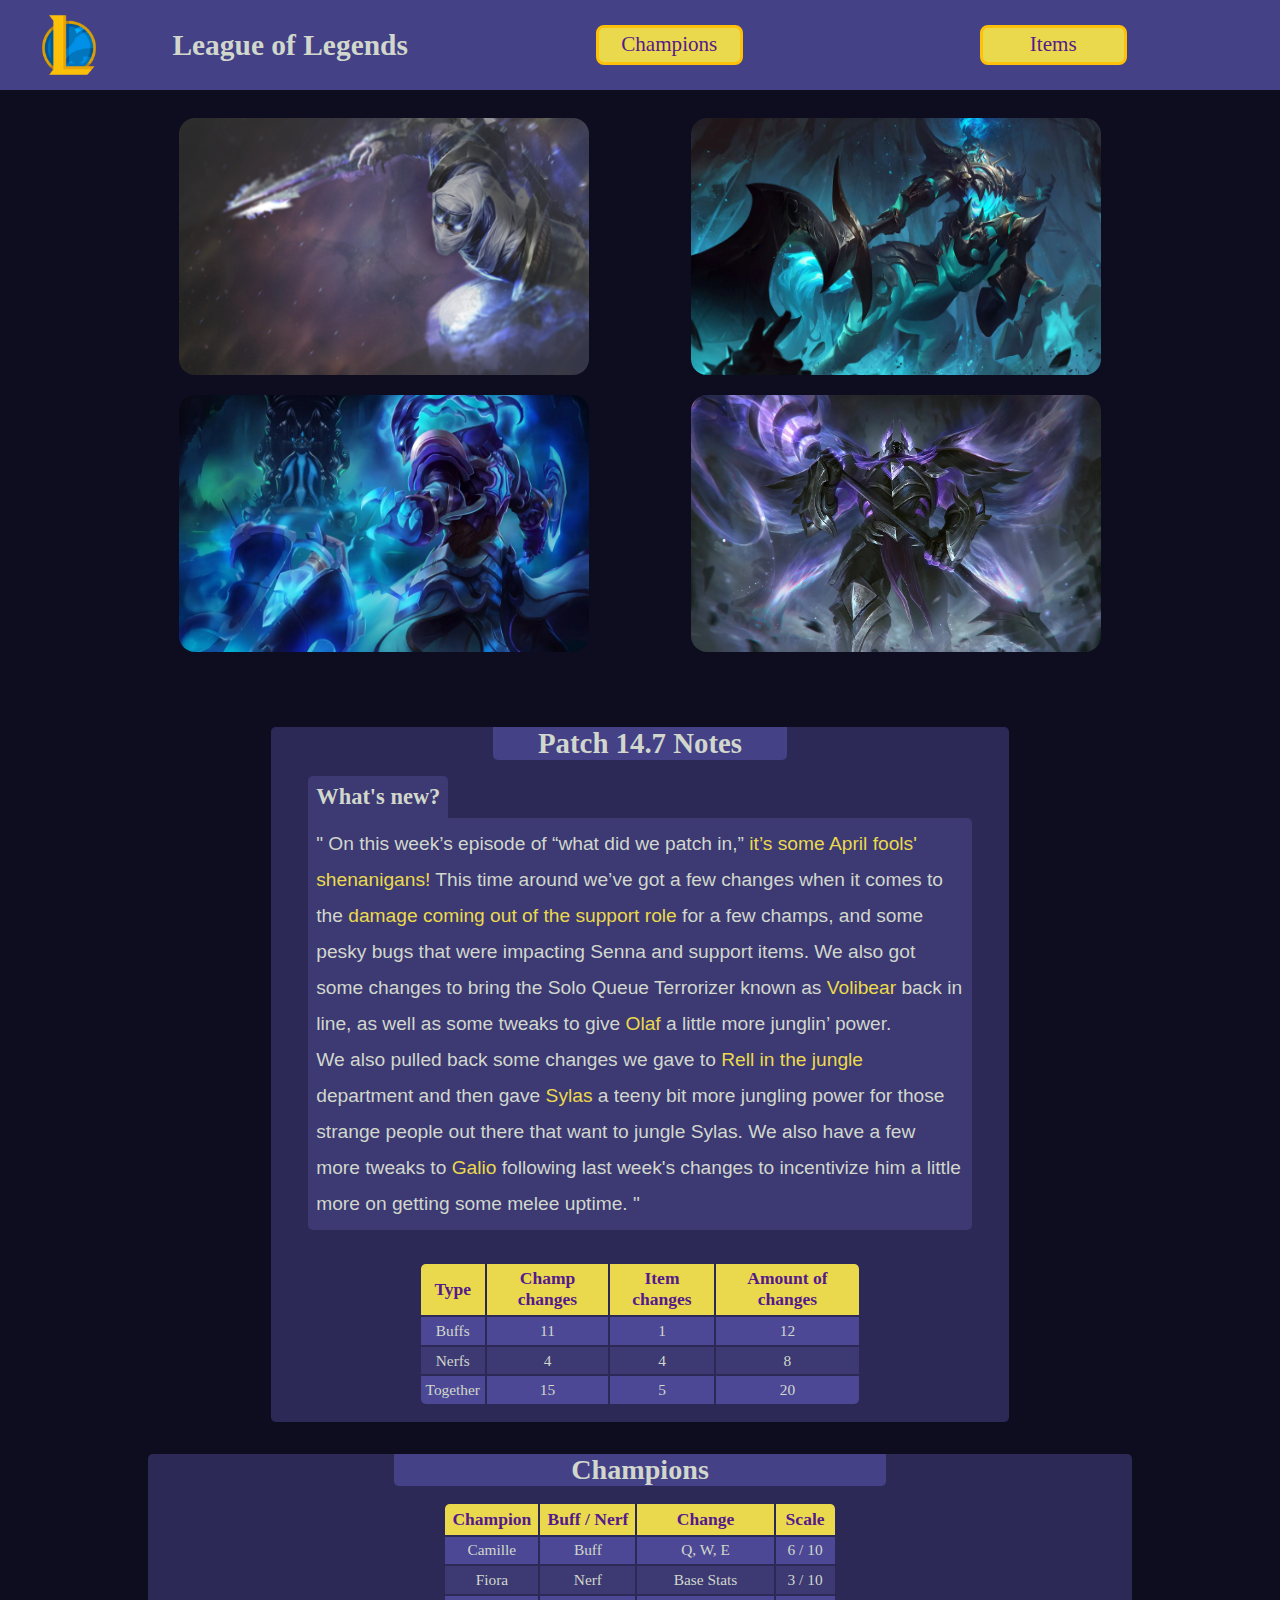
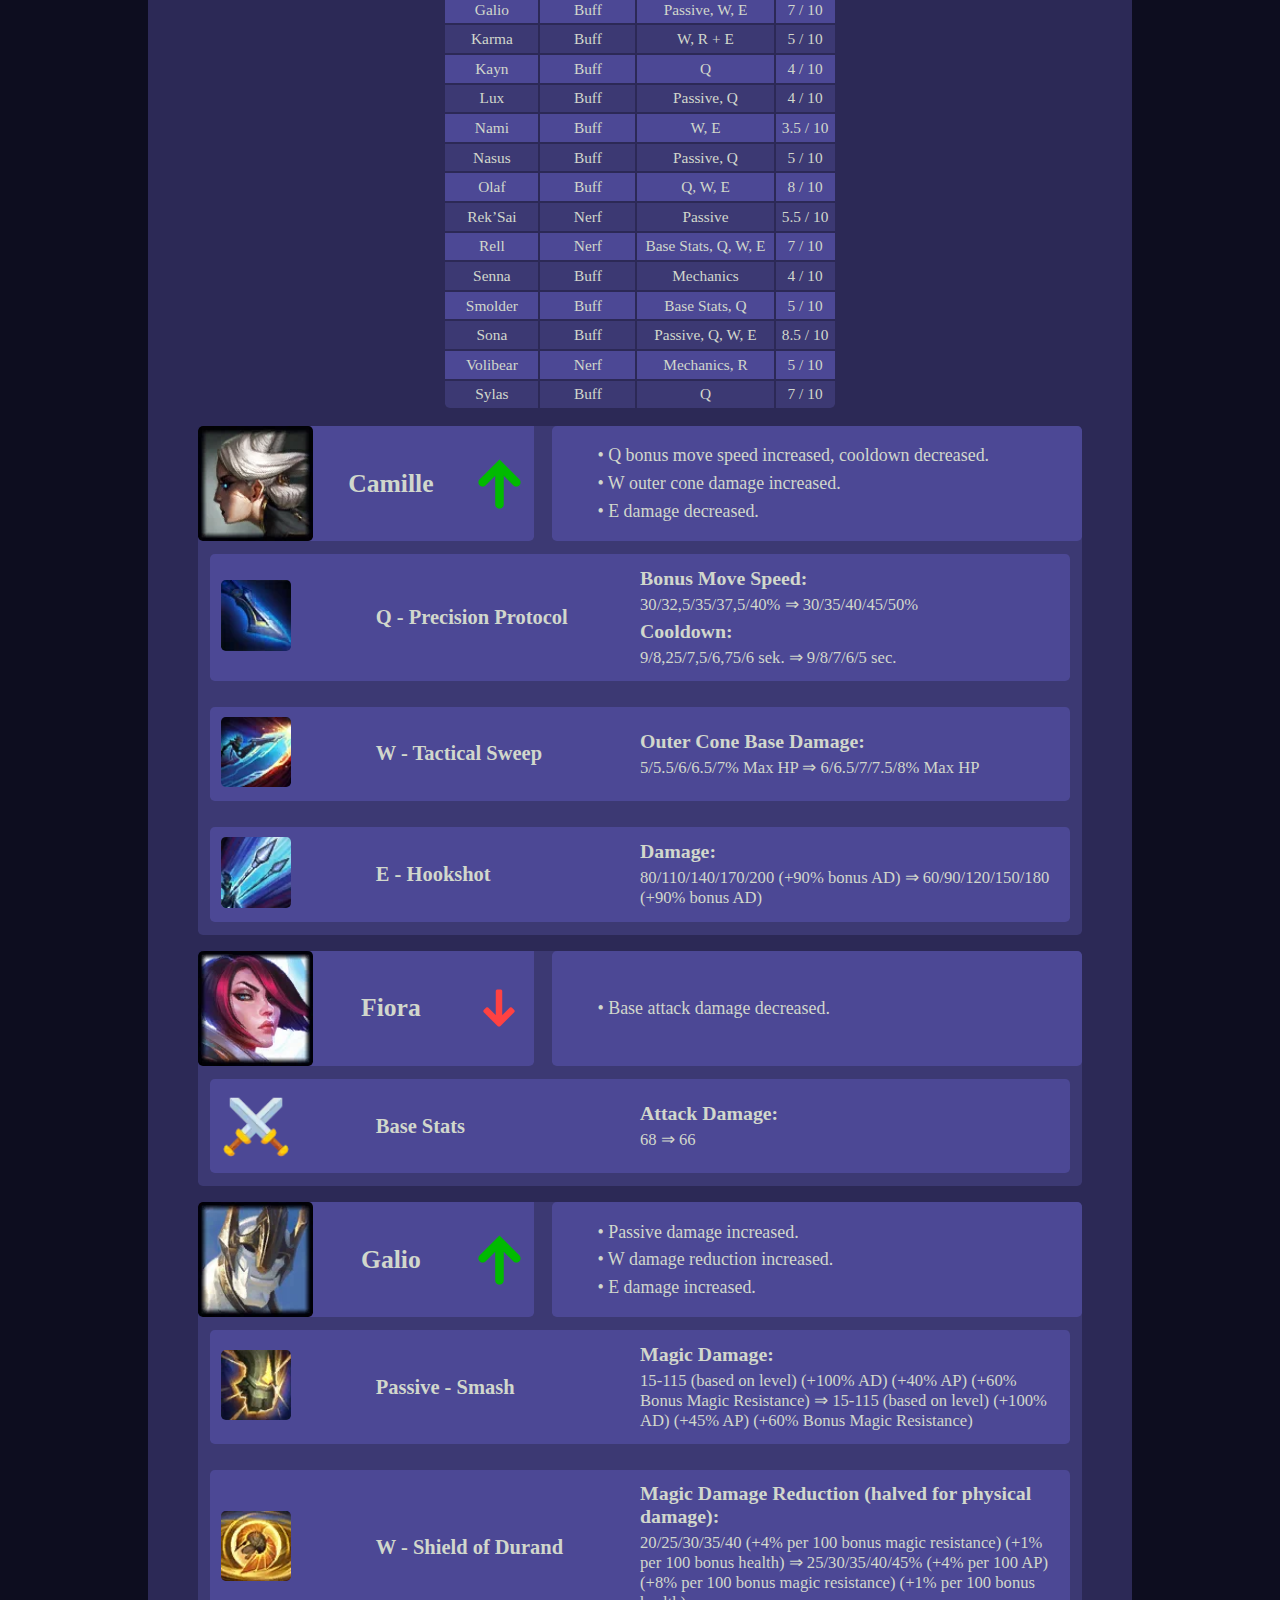
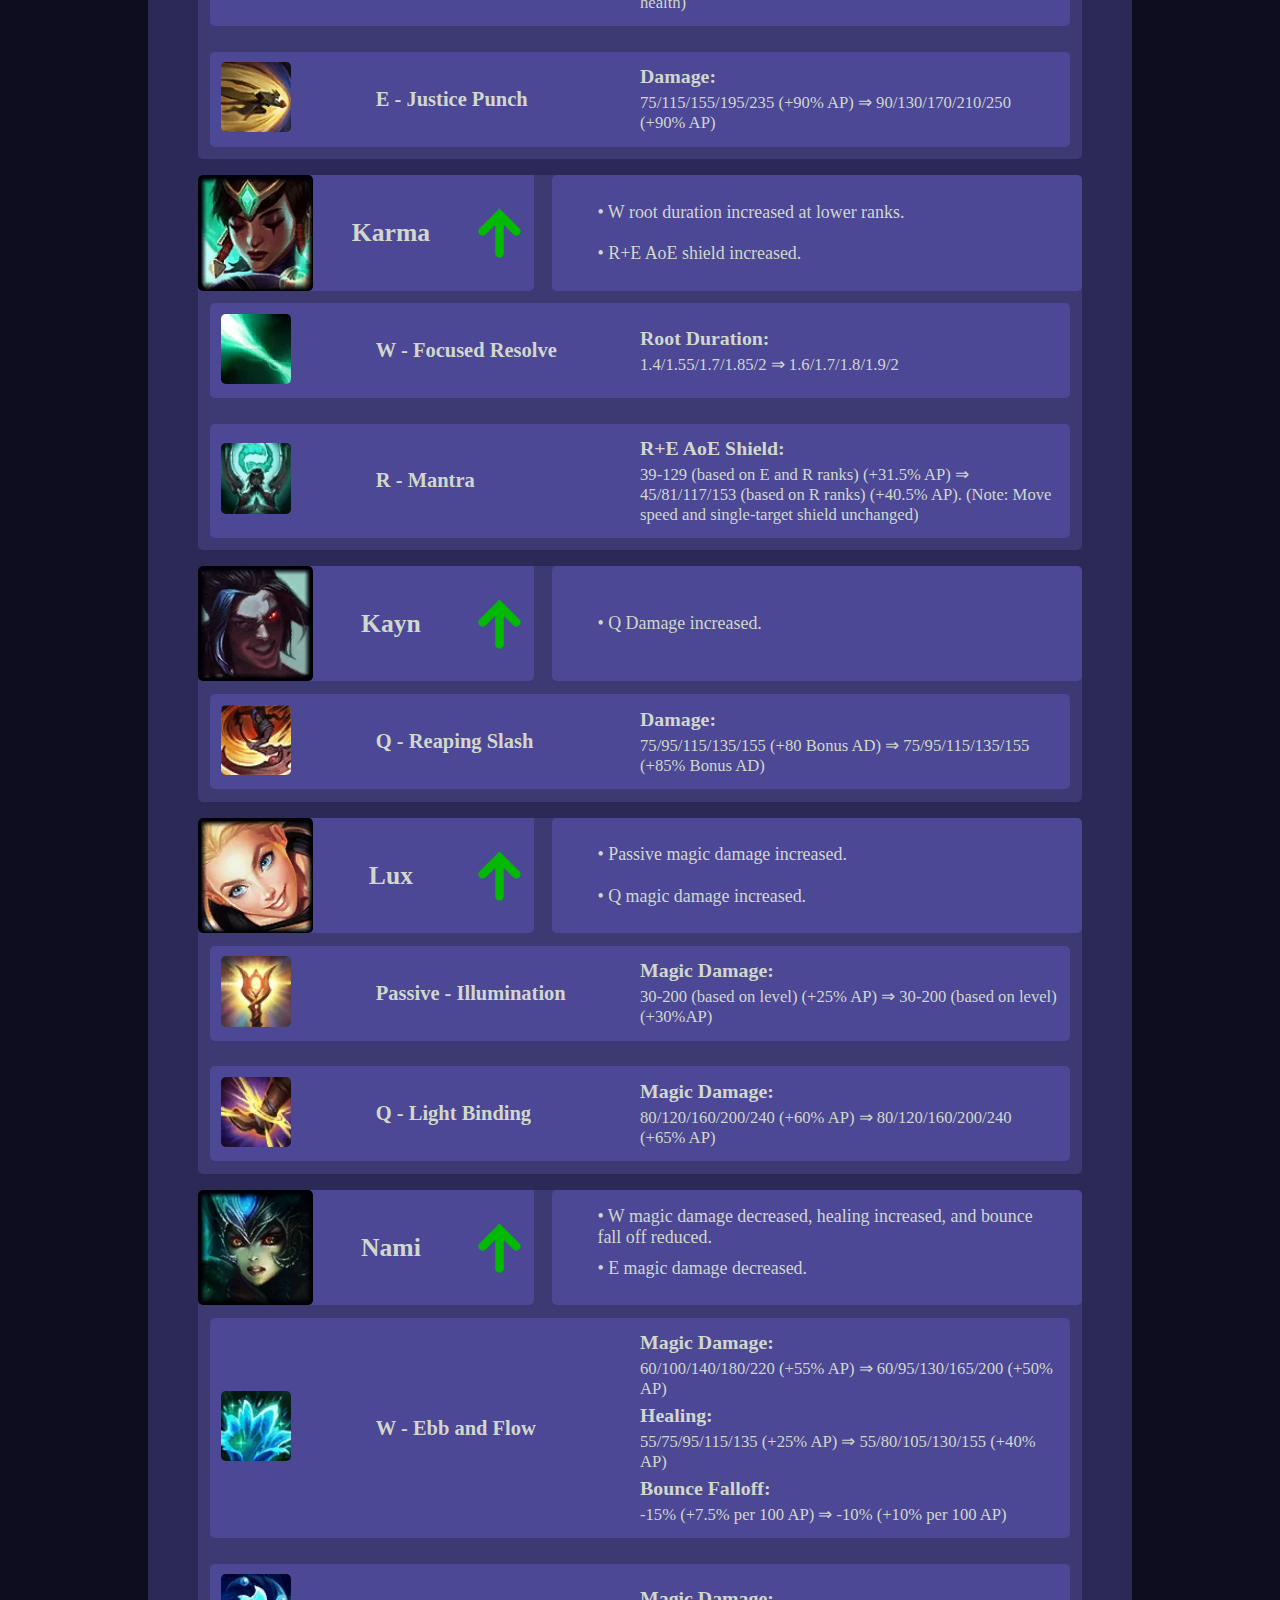
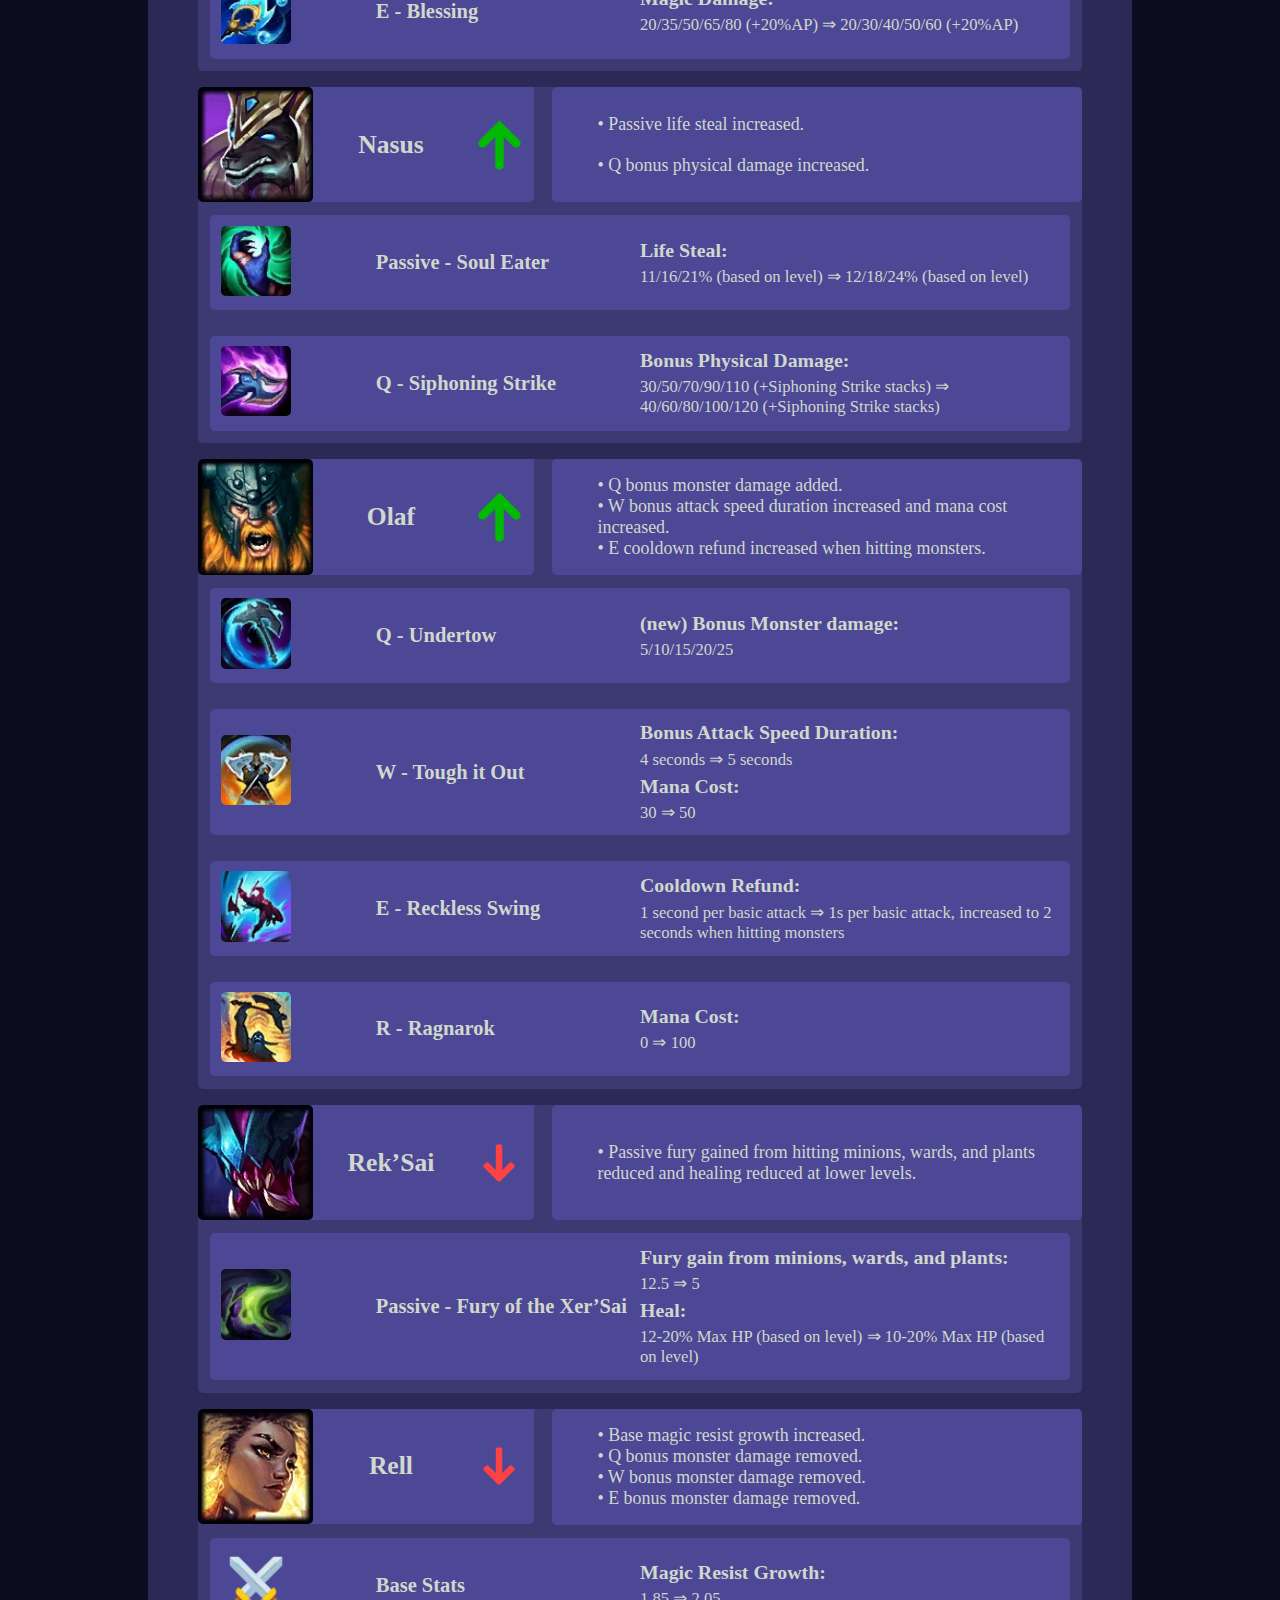
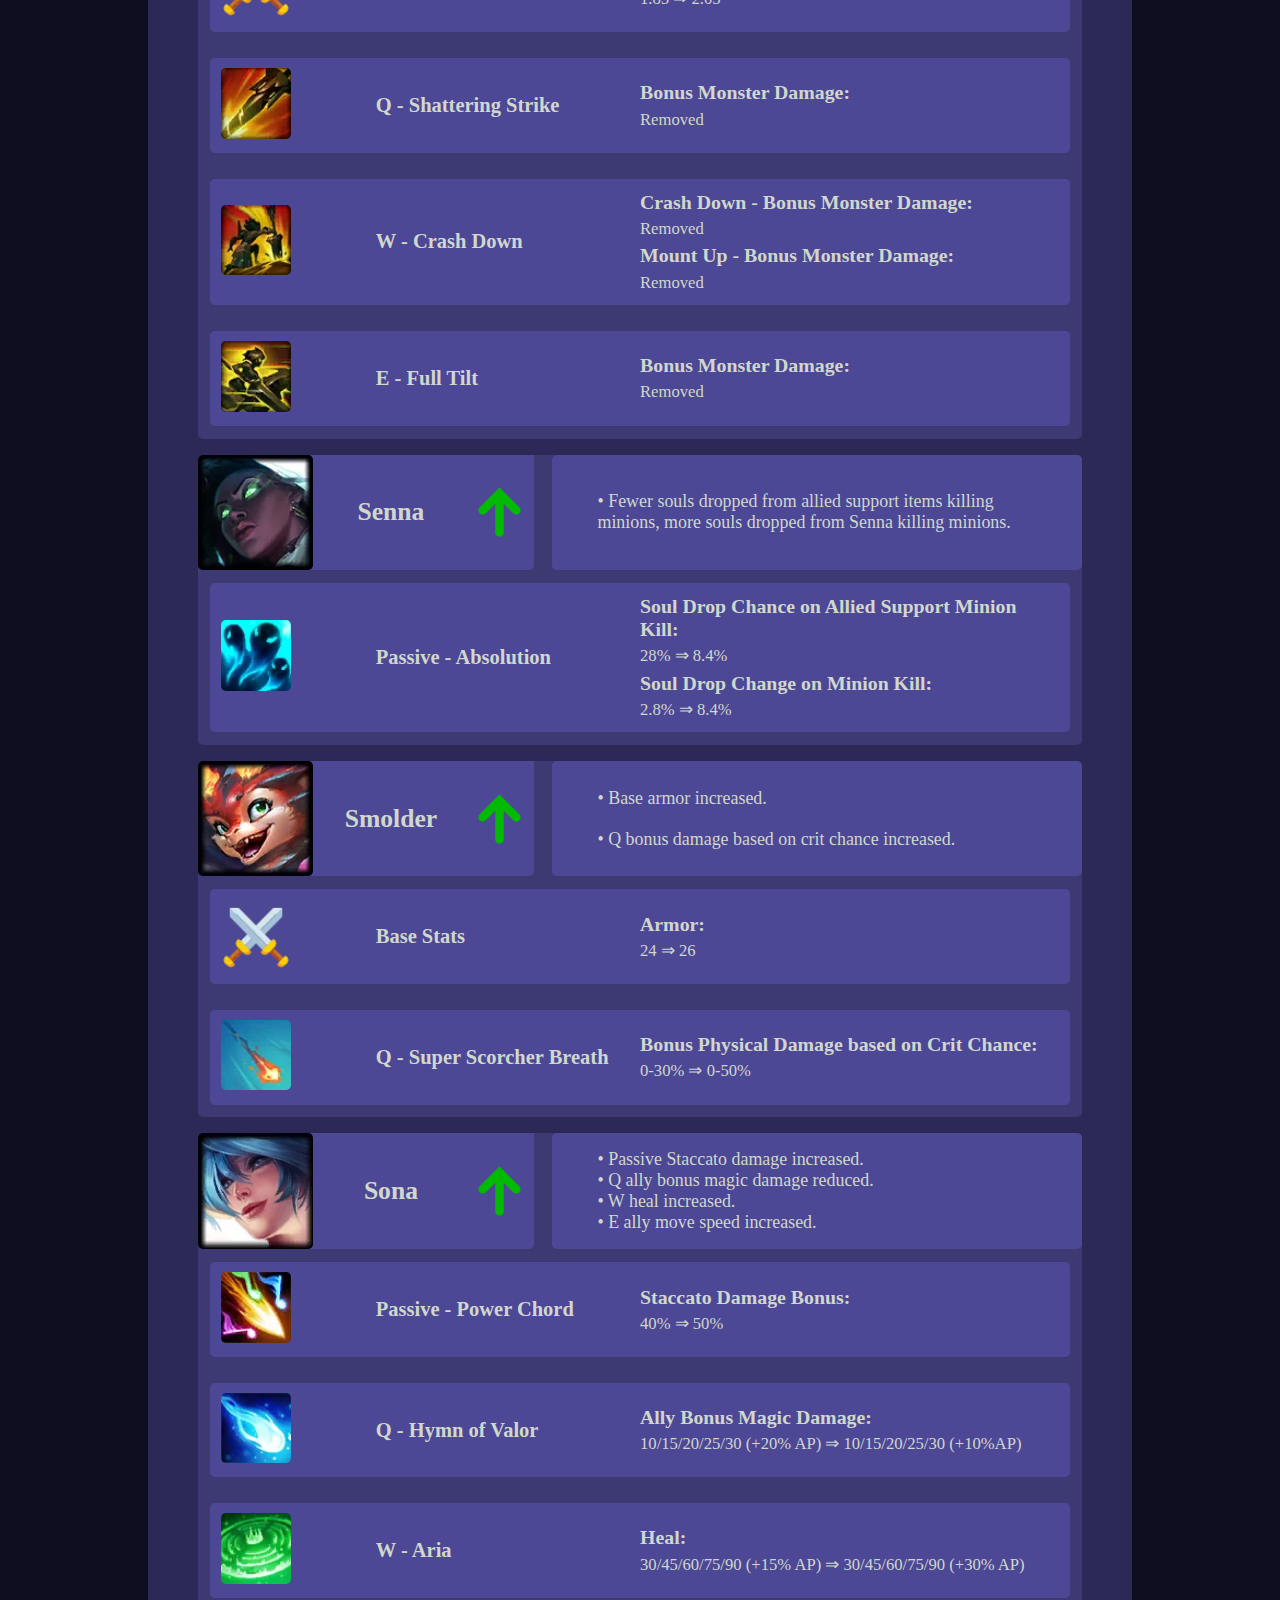
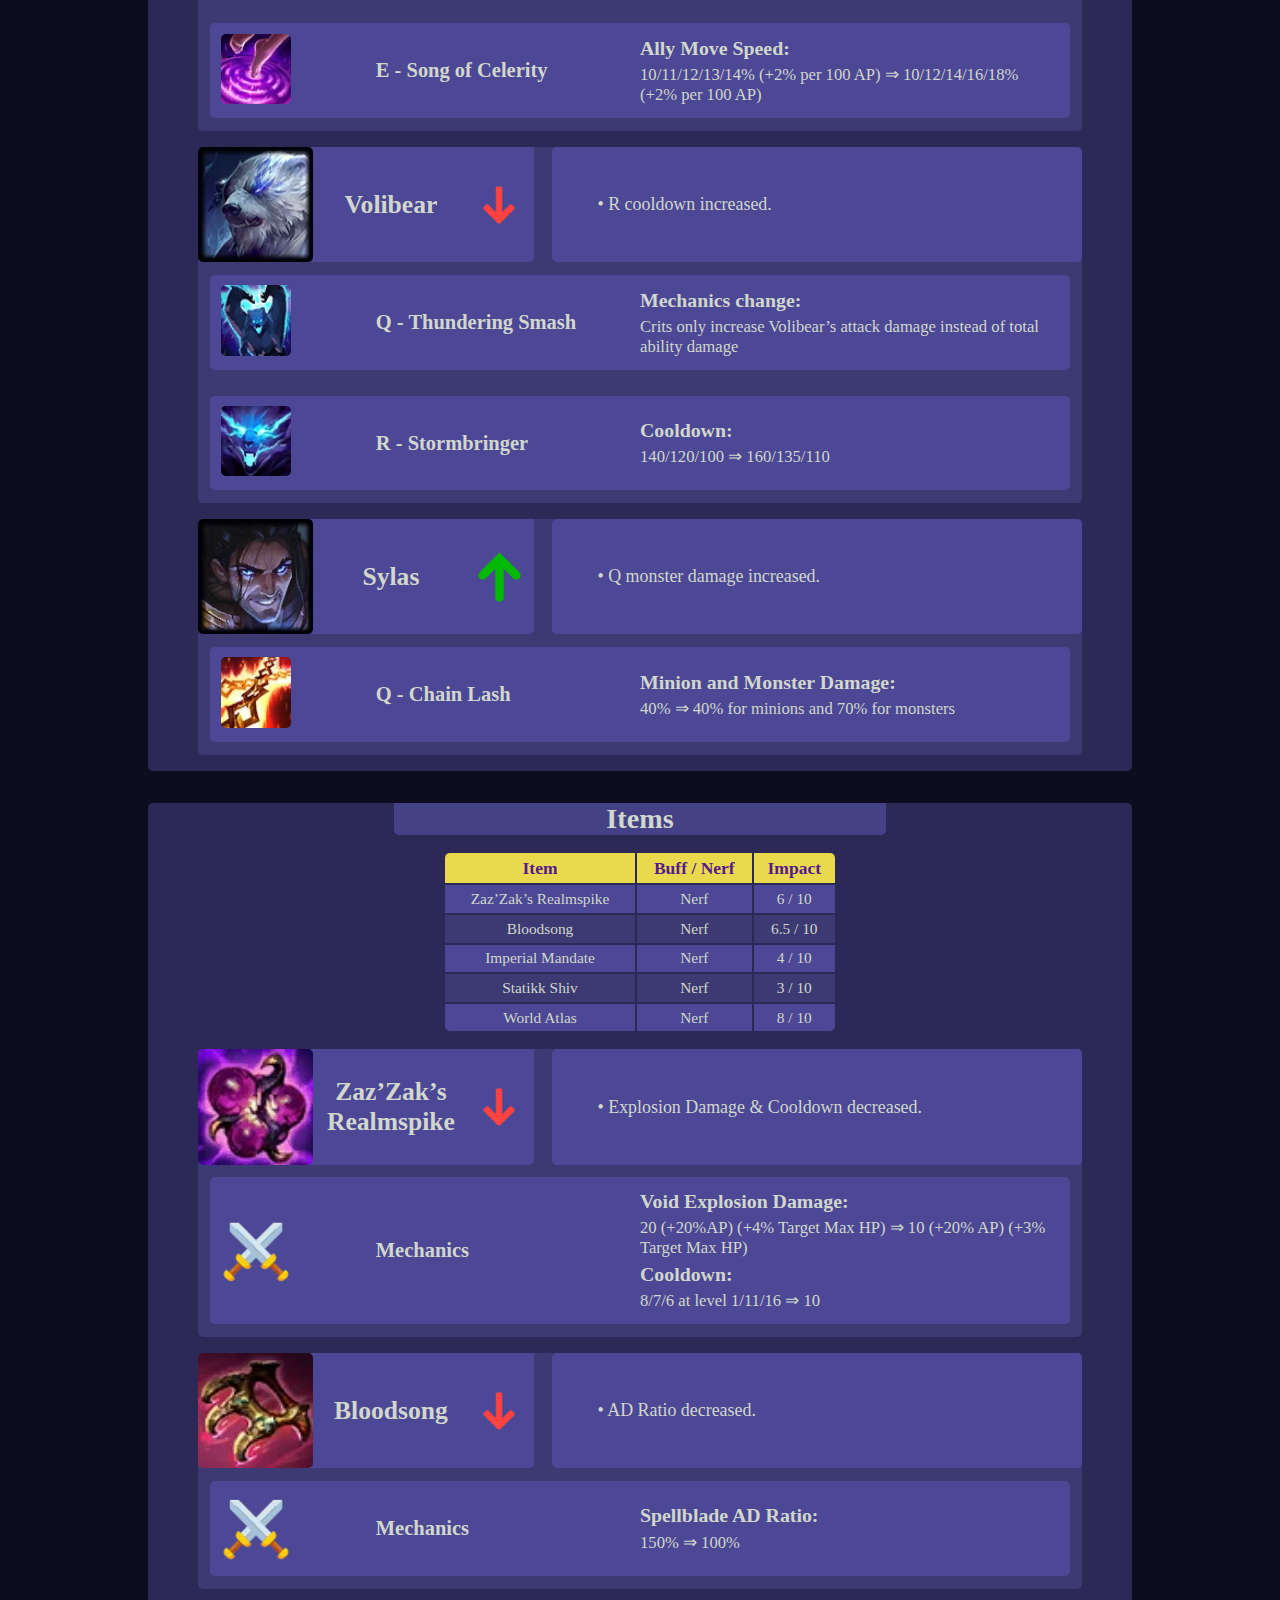
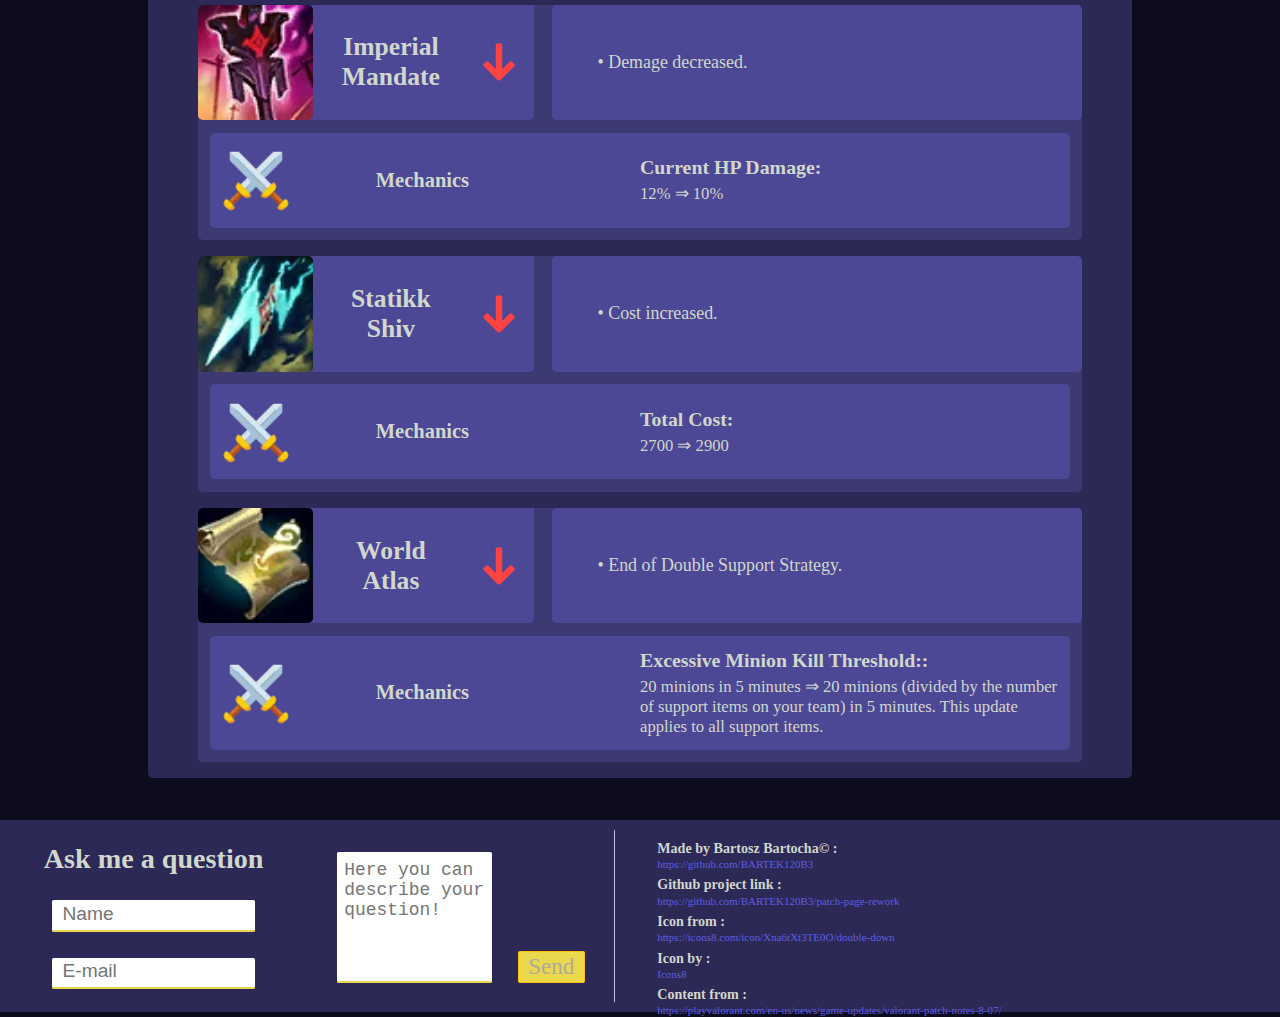
==== commit e58b721c: "THE FOOTER IS FUCKING RESPONSIVEEEEEEEEEEE YEAAAAAAAHHHHHHHHHHH" ====
--- a/pages/lol.html
+++ b/pages/lol.html
@@ -3,7 +3,7 @@
   <head>
     <meta charset="UTF-8" />
     <meta name="viewport" content="width=device-width, initial-scale=1.0" />
-    <meta name="author" content="Bartosz Bartocha">
+    <meta name="author" content="Bartosz Bartocha" />
     <title>League of Legends</title>
     <link rel="stylesheet" href="style/main.css" />
     <link rel="stylesheet" href="style/lol.css" />
@@ -578,7 +578,10 @@
           <div class="front">
             <div class="article-header">
               <div class="i1-menager">
-                <img src="src/champions/lux/lux.webp" class="i1" alt="lux-webp" />
+                <img
+                  src="src/champions/lux/lux.webp"
+                  class="i1"
+                  alt="lux-webp" />
               </div>
               <h3>Lux</h3>
               <div class="i2-menager">
@@ -1542,7 +1545,10 @@
           <div class="front">
             <div class="article-header">
               <div class="i1-menager">
-                <img src="src/items/statikk.webp" class="i1" alt="statikk-webp" />
+                <img
+                  src="src/items/statikk.webp"
+                  class="i1"
+                  alt="statikk-webp" />
               </div>
               <h3>
                 Statikk <br />
@@ -1623,56 +1629,7 @@
         </article>
       </section>
     </main>
-    <footer style="display: none;">
-      <p>
-        | Made by Bartosz Bartocha&copy; github link:
-        <a
-          href="https://github.com/BARTEK120B3/patch-page-rework"
-          style="color: rgb(93, 93, 229)"
-          target="_blank"
-          >https://github.com/BARTEK120B3/patch-page-rework</a
-        >
-        <br>
-        | Icons from :
-        <a
-          target="_blank"
-          href="https://icons8.com/icon/Xna6tXt3TE0O/double-down"
-          style="color: rgb(93, 93, 229)">
-          Double Down
-        </a>
-
-        ,
-        <a
-          target="_blank"
-          href="https://icons8.com"
-          style="color: rgb(93, 93, 229)"
-          >Icons8
-        </a>
-
-        <a
-          target="_blank"
-          href="https://icons8.com/icon/Sl0gc0Ys2IDm/swords"
-          style="color: rgb(93, 93, 229)"
-          >Swords</a
-        >
-        by
-        <a
-          target="_blank"
-          href="https://icons8.com"
-          style="color: rgb(93, 93, 229)"
-          >Icons8</a
-        >
-        <br>
-         | Content from:
-        <a
-          target="_blank"
-          href="https://www.leagueoflegends.com/en-us/news/game-updates/patch-14-7-notes/"
-          style="color: rgb(93, 93, 229)"
-          >https://www.leagueoflegends.com/en-us/news/game-updates/patch-14-7-notes/</a
-        >
-        
-      </p>
-    </footer>
+    
 
     <footer>
       <section class="footer-left-side">
@@ -1700,8 +1657,10 @@
         <ul class="footer-text">
           <li>
             <h5>Made by Bartosz Bartocha&copy; :</h5>
-            <a href="https://github.com/BARTEK120B3" style="color: rgb(93, 93, 229)"
-              >https://github.com/BARTEK120B3/patch-page-rework</a
+            <a
+              href="https://github.com/BARTEK120B3"
+              style="color: rgb(93, 93, 229)"
+              >https://github.com/BARTEK120B3</a
             >
           </li>
           <li>
@@ -1723,7 +1682,10 @@
           </li>
           <li>
             <h5>Icon by :</h5>
-            <a style="color: rgb(93, 93, 229)" target="_blank" href="https://icons8.com"
+            <a
+              style="color: rgb(93, 93, 229)"
+              target="_blank"
+              href="https://icons8.com"
               >Icons8</a
             >
           </li>
--- a/pages/style/main.css
+++ b/pages/style/main.css
@@ -695,6 +695,10 @@
   border-radius: 0.1rem;
 }
 
+.form-left {
+  align-items: center;
+}
+
 .form-left > h3 {
   width: 100%;
   text-align: center;
@@ -706,6 +710,7 @@
   border: none;
   border-bottom: solid #ff4655 0.2vw;
   padding: 0.4vw;
+  width: 74%;
 }
 
 .name::placeholder {
@@ -717,19 +722,27 @@
   border: none;
   border-bottom: solid #ff4655 0.2vw;
   padding: 0.4vw;
+  width: 74%;
 }
 
 .email::placeholder {
   font-size: 0.9vw;
 }
 
+.form-right {
+  flex-direction: row;
+}
+
 .content {
-  height: 50%;
+  height: 82%;
   border: none;
   border-bottom: solid #ff4655 0.2vw;
   resize: none;
   font-size: 1vw;
   padding: 0.4vw;
+  margin-bottom: none;
+  width: 80%;
+  align-self: flex-end;
 }
 
 .content::placeholder {
@@ -741,6 +754,7 @@
   width: 30%;
   border-width: 0.15vw;
   font-size: 1.5vw;
+  align-self: flex-end;
 }
 
 .footer-organizer {
@@ -756,7 +770,7 @@
   width: 4%;
   height: 90%;
   background-color: #c3c1e7;
-  border-radius: .3rem;
+  border-radius: 0.3rem;
 }
 
 .footer-right-side {
@@ -767,26 +781,26 @@
 }
 
 .footer-text {
-    display: flex;
-    flex-direction: column;
-    width: 100%;
-    height: 100%;
-    padding: 1.3vw;
+  display: flex;
+  flex-direction: column;
+  width: 100%;
+  height: 100%;
+  padding: 1.3vw;
 }
 
 .footer-text > li {
-    width: 100%;
-    display: flex;
-    justify-content: left;
+  width: 100%;
+  display: flex;
+  justify-content: left;
 }
 
 .footer-text > li > h5 {
-    font-size: 1vw;
-    width: 34%;
+  font-size: 1vw;
+  width: 34%;
 }
 
 .footer-text > li > a {
-    font-size: .85vw;
+  font-size: 0.85vw;
 }
 
 @media (max-width: 1280px) {
@@ -809,6 +823,59 @@
   .shorten {
     font-size: 1.4vw;
   }
+
+  /* footer */
+
+  .form-left {
+    align-items: center;
+  }
+
+  .form-left > h3 {
+    font-size: 2.2vw;
+  }
+  .name {
+    padding: 0.8vw;
+  }
+  .name::placeholder {
+    font-size: 1.5vw;
+  }
+  .email {
+    padding: 0.8vw;
+  }
+  .email::placeholder {
+    font-size: 1.5vw;
+  }
+  .content {
+  font-size: 1.4vw;
+  padding: 0.6vw;
+  width: 90%;
+
+}
+.content::placeholder {
+  font-size: 1.4vw;
+}
+.submit-button {
+  height: 20%;
+  width: 40%;
+  border-width: 0.15vw;
+  font-size: 1.8vw;
+  align-self: flex-end;
+}
+.footer-text > li {
+  flex-direction: column;
+  align-items: baseline;
+  margin: .2vw;
+}
+.footer-text > li > * {
+  margin: .05vw;
+  width: 100%;
+}
+.footer-text > li > h5 {
+  font-size: 1.1vw;
+}
+.footer-text > li > a {
+  font-size: .86vw;
+}
 }
 
 @media (max-width: 1024px) {
@@ -890,6 +957,127 @@
   .article-header > h3 {
     font-size: 2.8vw;
   }
+
+  /* footer */
+
+  footer {
+    flex-direction: column;
+    height: auto;
+  }
+
+  .footer-left-side {
+    width: 100%;
+  }
+
+  .form {
+    flex-direction: row;
+  }
+
+  .form > * {
+    width: 50%;
+    height: auto;
+    /* align-items: center; */
+  }
+
+  .form-left {
+    flex-direction: column;
+    flex-wrap: wrap;
+    align-items: center;
+  }
+
+  .form-left > h3 {
+    font-size: 4.5vw;
+    margin-bottom: 5vw;
+  }
+
+  .name {
+    width: 70%;
+    padding: 1.2vw;
+    border-bottom-width: 1vw;
+    font-size: 2vw;
+  }
+
+  .name::placeholder {
+    font-size: 2vw;
+  }
+
+  .email {
+    margin-top: 2vw;
+    width: 70%;
+    padding: 1.2vw;
+    border-bottom-width: 1vw;
+    font-size: 2vw;
+  }
+
+  .email::placeholder {
+    font-size: 2vw;
+  }
+
+  .form-right {
+    flex-direction: row;
+  }
+
+  .content {
+    padding: 1.5vw;
+    width: 70%;
+    height: 90%;
+    min-height: 20vw;
+    font-size: 2.5vw;
+    border-bottom-width: 1vw;
+    align-self: flex-end;
+  }
+
+  .content::placeholder {
+    font-size: 2vw;
+  }
+
+  .submit-button {
+    height: 7vw;
+    align-self: baseline;
+    margin-top: 2vw;
+    margin-left: 3%;
+    font-size: 3.5vw;
+    width: 24%;
+    align-self: flex-end;
+  }
+
+  .footer-organizer {
+    width: 100%;
+    height: 3vw;
+    justify-content: center;
+  }
+
+  .line {
+    height: 10%;
+    width: 90%;
+  }
+
+  .footer-right-side {
+    width: 100%;
+    height: auto;
+  }
+
+  .footer-text {
+    padding: 4vw;
+  }
+
+  .footer-text > li {
+    flex-direction: column;
+    margin: 2vw;
+  }
+
+  .footer-text > li > * {
+    margin: 0.5vw;
+  }
+
+  .footer-text > li > h5 {
+    width: 100%;
+    font-size: 2.7vw;
+  }
+  .footer-text > li > a {
+    width: 100%;
+    font-size: 2.2vw;
+  }
 }
 
 @media (max-width: 800px) {
@@ -971,6 +1159,122 @@
   .article-header > h3 {
     font-size: 2.8vw;
   }
+
+  /* footer */
+
+  footer {
+    flex-direction: column;
+    height: auto;
+  }
+
+  .footer-left-side {
+    width: 100%;
+  }
+
+  .form {
+    flex-direction: column;
+  }
+
+  .form > * {
+    width: 100%;
+    height: auto;
+    /* align-items: center; */
+  }
+
+  .form-left {
+    flex-direction: row;
+    flex-wrap: wrap;
+  }
+
+  .form-left > h3 {
+    font-size: 5vw;
+    margin-bottom: 2vw;
+  }
+
+  .name {
+    width: 34%;
+    padding: 1.2vw;
+    border-bottom-width: 1vw;
+  }
+
+  .name::placeholder {
+    font-size: 2.5vw;
+  }
+
+  .email {
+    width: 34%;
+    padding: 1.2vw;
+    border-bottom-width: 1vw;
+  }
+
+  .email::placeholder {
+    font-size: 2.5vw;
+  }
+
+  .form-right {
+    flex-direction: column;
+    align-items: center;
+  }
+
+  .content {
+    padding: 1.5vw;
+    width: 94%;
+    min-height: 20vw;
+    font-size: 2.5vw;
+    border-bottom-width: 1vw;
+    align-self: baseline;
+  }
+
+  .content::placeholder {
+    font-size: 2.5vw;
+  }
+
+  .submit-button {
+    height: 7vw;
+    align-self: baseline;
+    margin-top: 2vw;
+    margin-left: 3%;
+    font-size: 4vw;
+    width: 24%;
+  }
+
+  .footer-organizer {
+    width: 100%;
+    height: 3vw;
+    justify-content: center;
+  }
+
+  .line {
+    height: 10%;
+    width: 90%;
+  }
+
+  .footer-right-side {
+    width: 100%;
+    height: auto;
+  }
+
+  .footer-text {
+    padding: 4vw;
+  }
+
+  .footer-text > li {
+    flex-direction: column;
+    margin: 2vw;
+  }
+
+  .footer-text > li > * {
+    margin: 0.5vw;
+  }
+
+  .footer-text > li > h5 {
+    width: 100%;
+    font-size: 3vw;
+  }
+  .footer-text > li > a {
+    width: 100%;
+    font-size: 2.5vw;
+  }
 }
 
 @media (max-width: 768px) {
@@ -1051,6 +1355,121 @@
   }
   .article-header > h3 {
     font-size: 2.8vw;
+  }
+
+  /* footer */
+
+  footer {
+    flex-direction: column;
+    height: auto;
+  }
+
+  .footer-left-side {
+    width: 100%;
+  }
+
+  .form {
+    flex-direction: column;
+  }
+
+  .form > * {
+    width: 100%;
+    height: auto;
+    /* align-items: center; */
+  }
+
+  .form-left {
+    flex-direction: row;
+    flex-wrap: wrap;
+  }
+
+  .form-left > h3 {
+    font-size: 5.5vw;
+    margin-bottom: 2vw;
+  }
+
+  .name {
+    width: 40%;
+    padding: 1.5vw;
+    border-bottom-width: 1vw;
+  }
+
+  .name::placeholder {
+    font-size: 3vw;
+  }
+
+  .email {
+    width: 40%;
+    padding: 1.5vw;
+    border-bottom-width: 1vw;
+  }
+
+  .email::placeholder {
+    font-size: 3vw;
+  }
+
+  .form-right {
+    flex-direction: column;
+    align-items: center;
+  }
+
+  .content {
+    padding: 1.5vw;
+    width: 94%;
+    min-height: 20vw;
+    font-size: 3vw;
+    border-bottom-width: 1vw;
+    align-self: baseline;
+  }
+
+  .content::placeholder {
+    font-size: 3vw;
+  }
+
+  .submit-button {
+    height: 8vw;
+    align-self: baseline;
+    margin-top: 2vw;
+    margin-left: 3%;
+    font-size: 5vw;
+  }
+
+  .footer-organizer {
+    width: 100%;
+    height: 3vw;
+    justify-content: center;
+  }
+
+  .line {
+    height: 10%;
+    width: 90%;
+  }
+
+  .footer-right-side {
+    width: 100%;
+    height: auto;
+  }
+
+  .footer-text {
+    padding: 4vw;
+  }
+
+  .footer-text > li {
+    flex-direction: column;
+    margin: 2vw;
+  }
+
+  .footer-text > li > * {
+    margin: 0.5vw;
+  }
+
+  .footer-text > li > h5 {
+    width: 100%;
+    font-size: 3.5vw;
+  }
+  .footer-text > li > a {
+    width: 100%;
+    font-size: 3vw;
   }
 }
 
@@ -1197,7 +1616,119 @@
     font-size: 3vw;
     line-height: 4.5vw;
   }
+
+  /* footer */
+
   footer {
-    padding: 3.5vw;
-  }
-}
+    flex-direction: column;
+    height: auto;
+  }
+
+  .footer-left-side {
+    width: 100%;
+  }
+
+  .form {
+    flex-direction: column;
+  }
+
+  .form > * {
+    width: 100%;
+    height: auto;
+    /* align-items: center; */
+  }
+
+  .form-left {
+    flex-direction: row;
+    flex-wrap: wrap;
+  }
+
+  .form-left > h3 {
+    font-size: 6vw;
+    margin-bottom: 2vw;
+  }
+
+  .name {
+    width: 46%;
+    padding: 1.5vw;
+    border-bottom-width: 1vw;
+  }
+
+  .name::placeholder {
+    font-size: 4vw;
+  }
+
+  .email {
+    width: 46%;
+    padding: 1.5vw;
+    border-bottom-width: 1vw;
+  }
+
+  .email::placeholder {
+    font-size: 4vw;
+  }
+
+  .form-right {
+    flex-direction: column;
+    align-items: center;
+  }
+
+  .content {
+    padding: 1.5vw;
+    width: 94%;
+    min-height: 20vw;
+    font-size: 3.8vw;
+    border-bottom-width: 1vw;
+    align-self: baseline;
+  }
+
+  .content::placeholder {
+    font-size: 3.8vw;
+  }
+
+  .submit-button {
+    height: 8vw;
+    align-self: baseline;
+    margin-top: 2vw;
+    margin-left: 3%;
+    font-size: 5.5vw;
+  }
+
+  .footer-organizer {
+    width: 100%;
+    height: 3vw;
+    justify-content: center;
+  }
+
+  .line {
+    height: 10%;
+    width: 90%;
+  }
+
+  .footer-right-side {
+    width: 100%;
+    height: auto;
+  }
+
+  .footer-text {
+    padding: 4vw;
+  }
+
+  .footer-text > li {
+    flex-direction: column;
+    margin: 2vw;
+  }
+
+  .footer-text > li > * {
+    margin: 0.5vw;
+  }
+
+  .footer-text > li > h5 {
+    width: 100%;
+    font-size: 4vw;
+  }
+  .footer-text > li > a {
+    width: 100%;
+    font-size: 3.35vw;
+  }
+}
--- a/pages/style/lol.css
+++ b/pages/style/lol.css
@@ -100,6 +100,8 @@
   background-color: rgba(44, 41, 86, 200);
 }
 
-.name, .email, .content {
-  border-bottom: solid #ebd94d 0.2vw;
-}+.name,
+.email,
+.content {
+  border-bottom-color: #ebd94d;
+}
